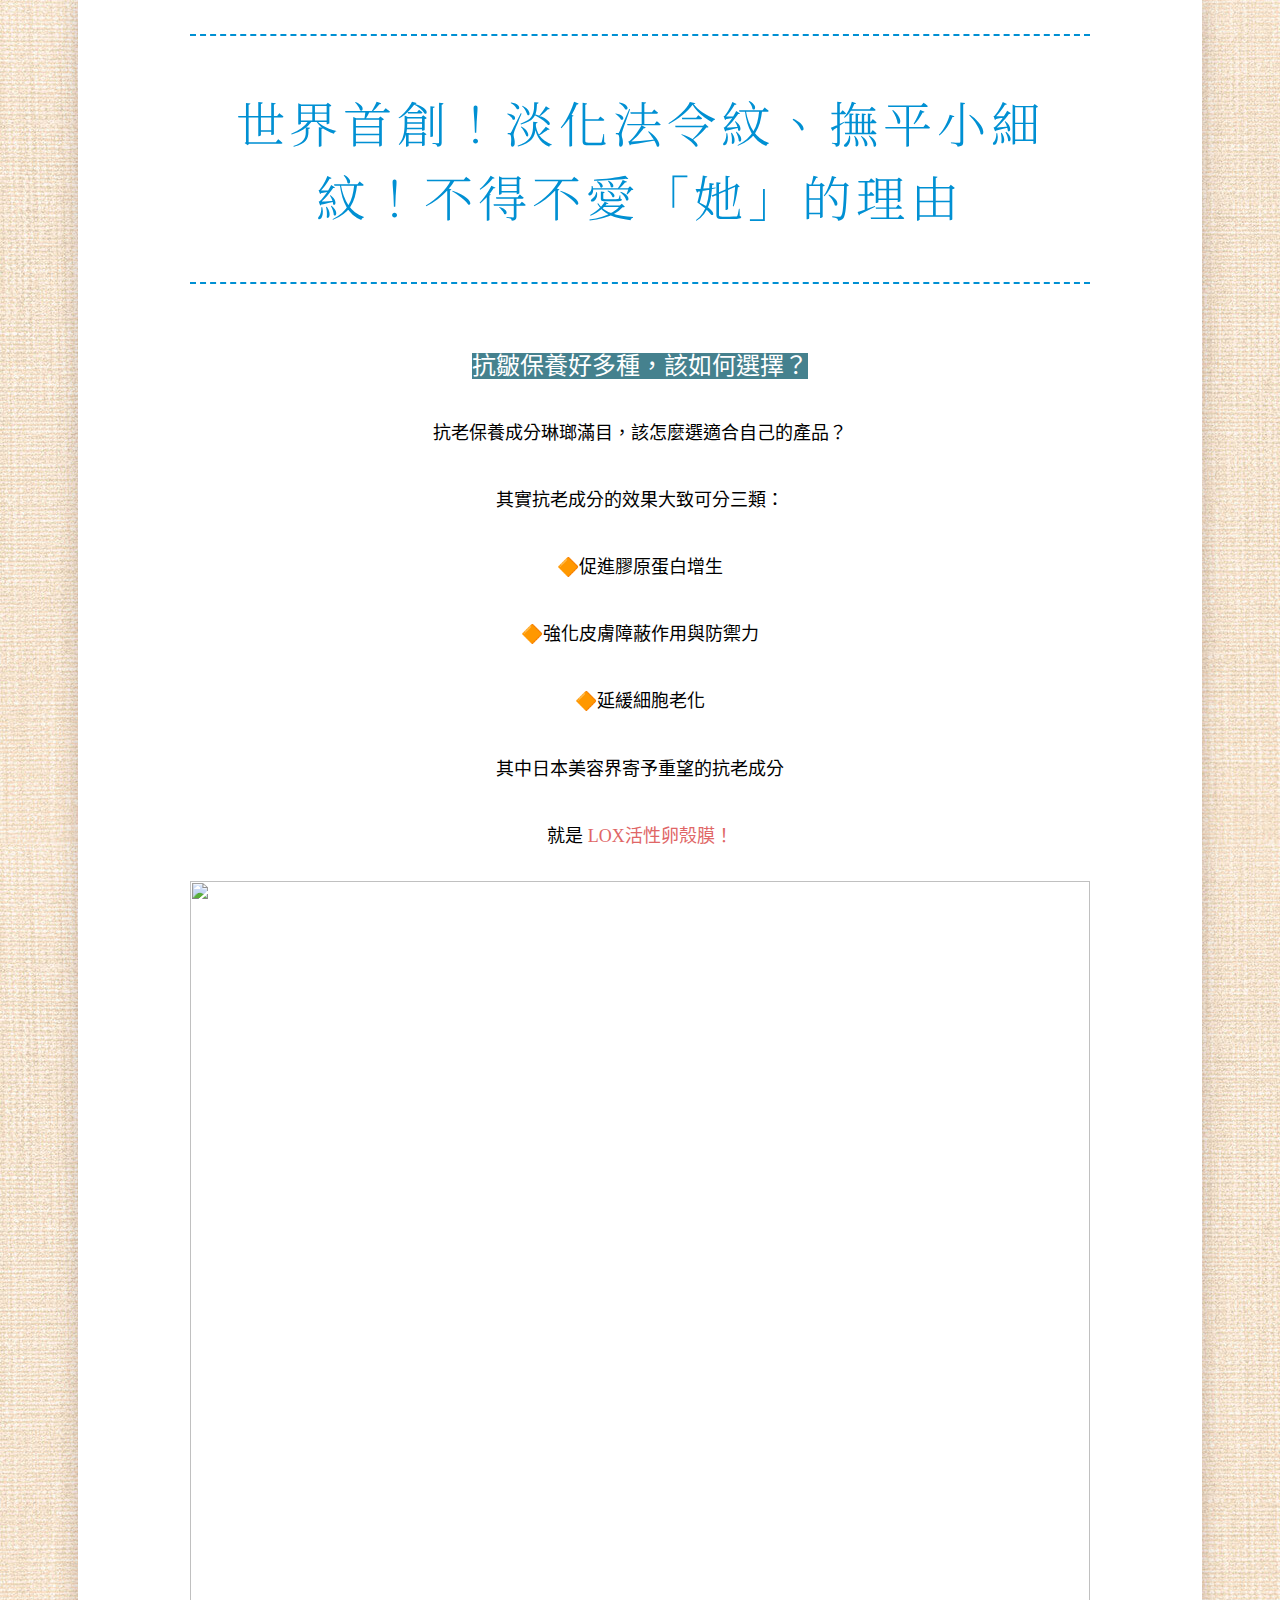
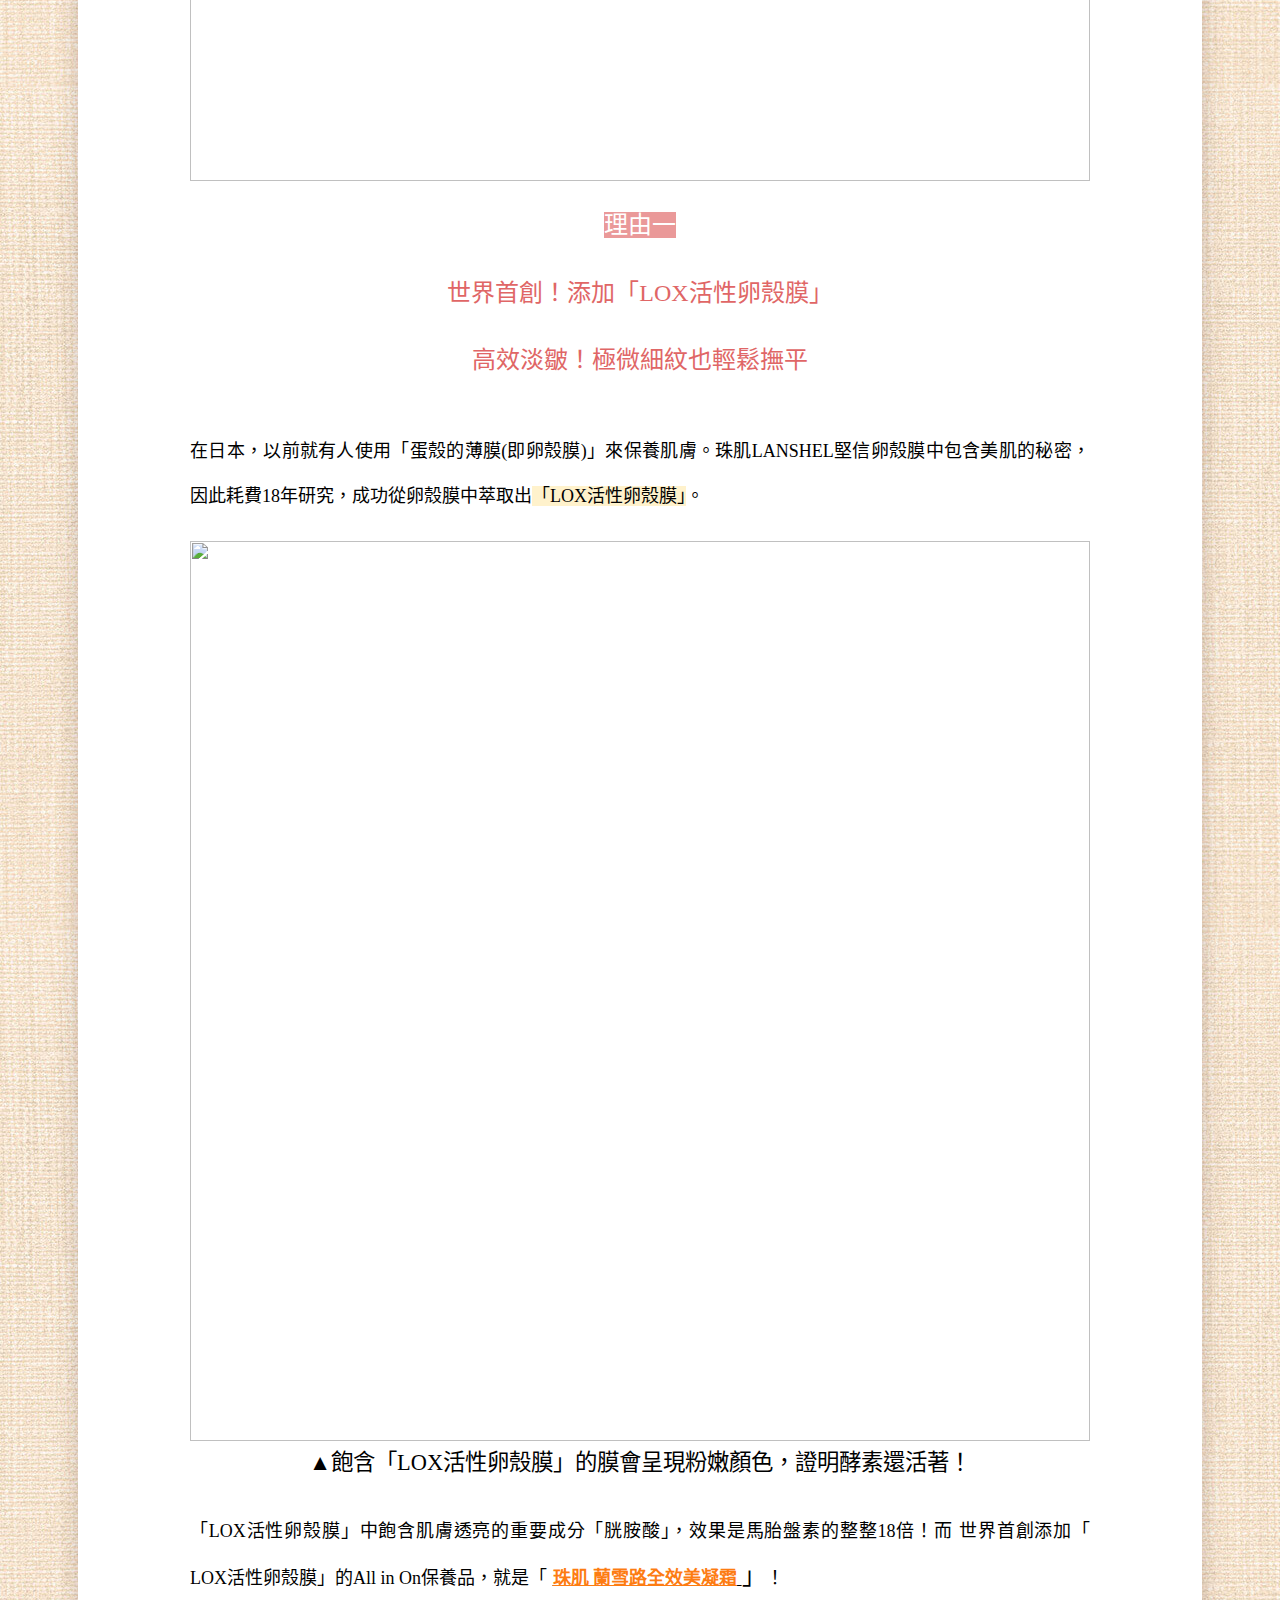
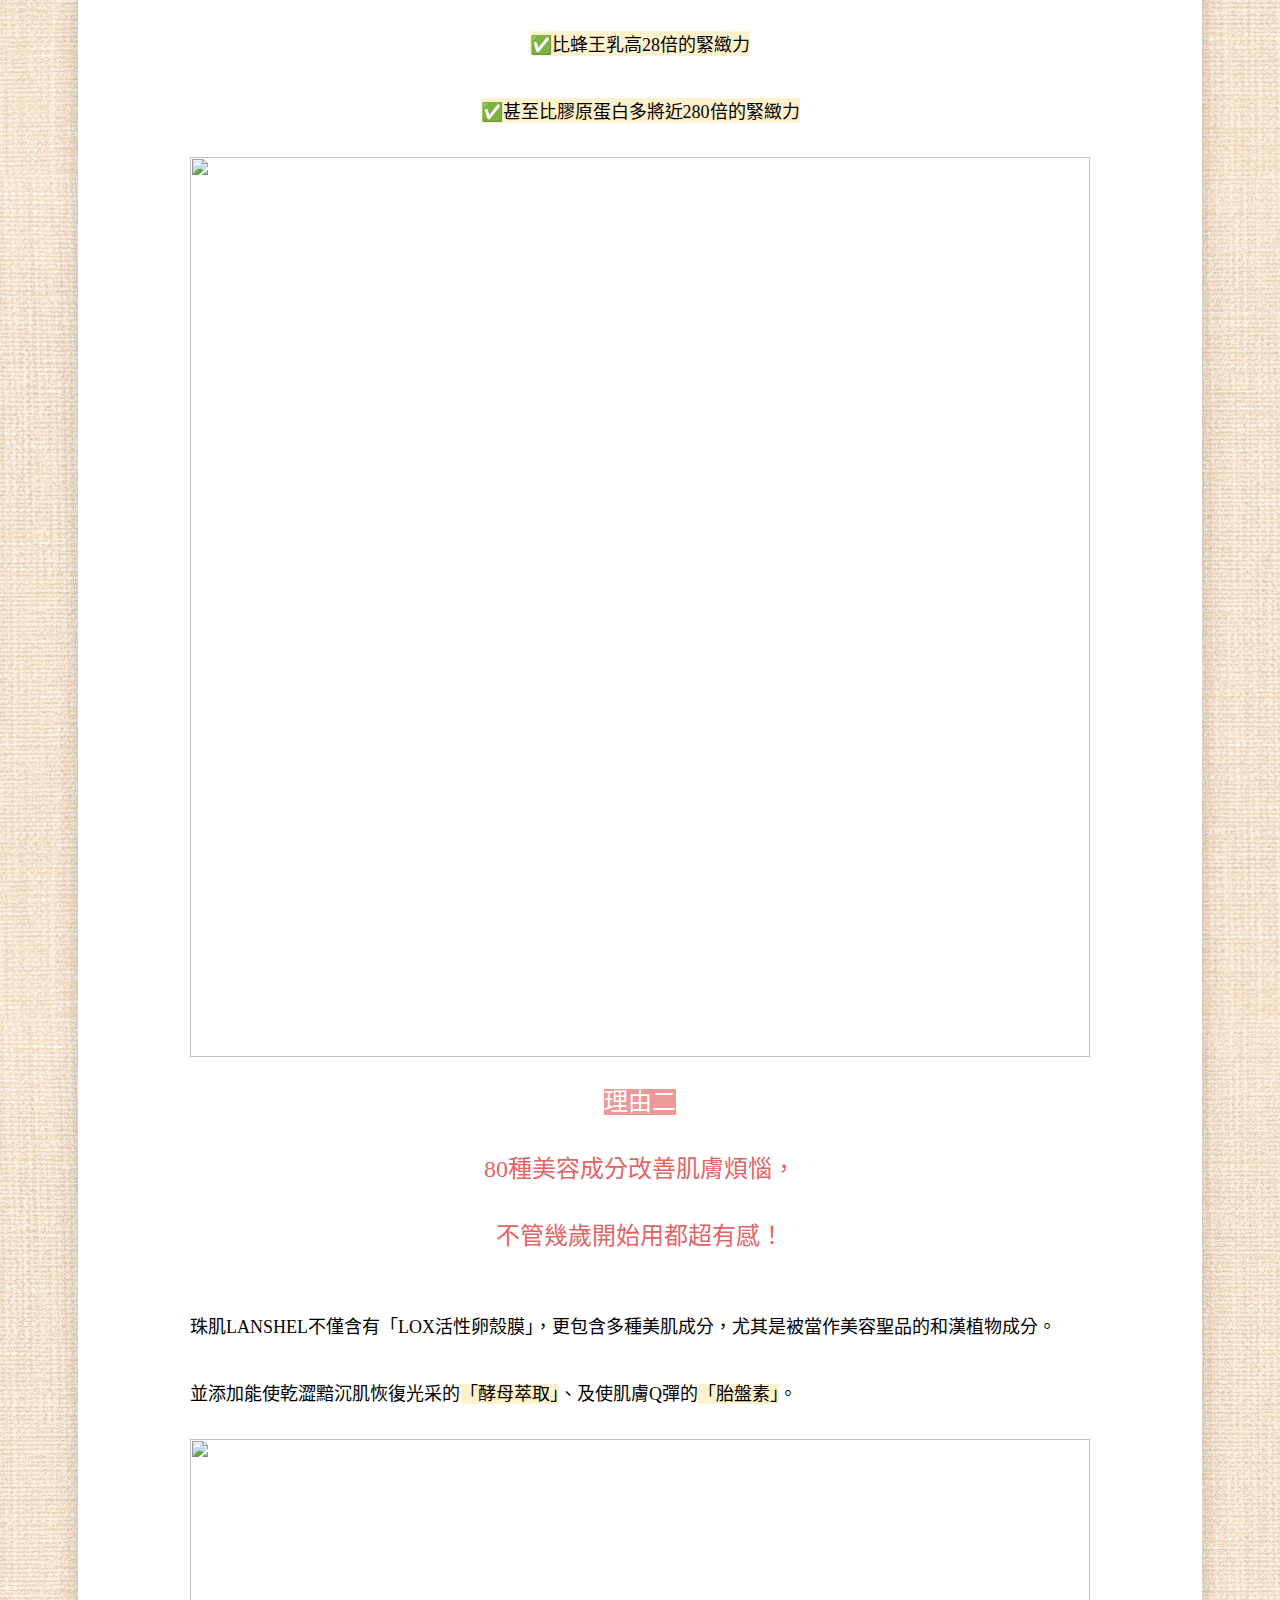
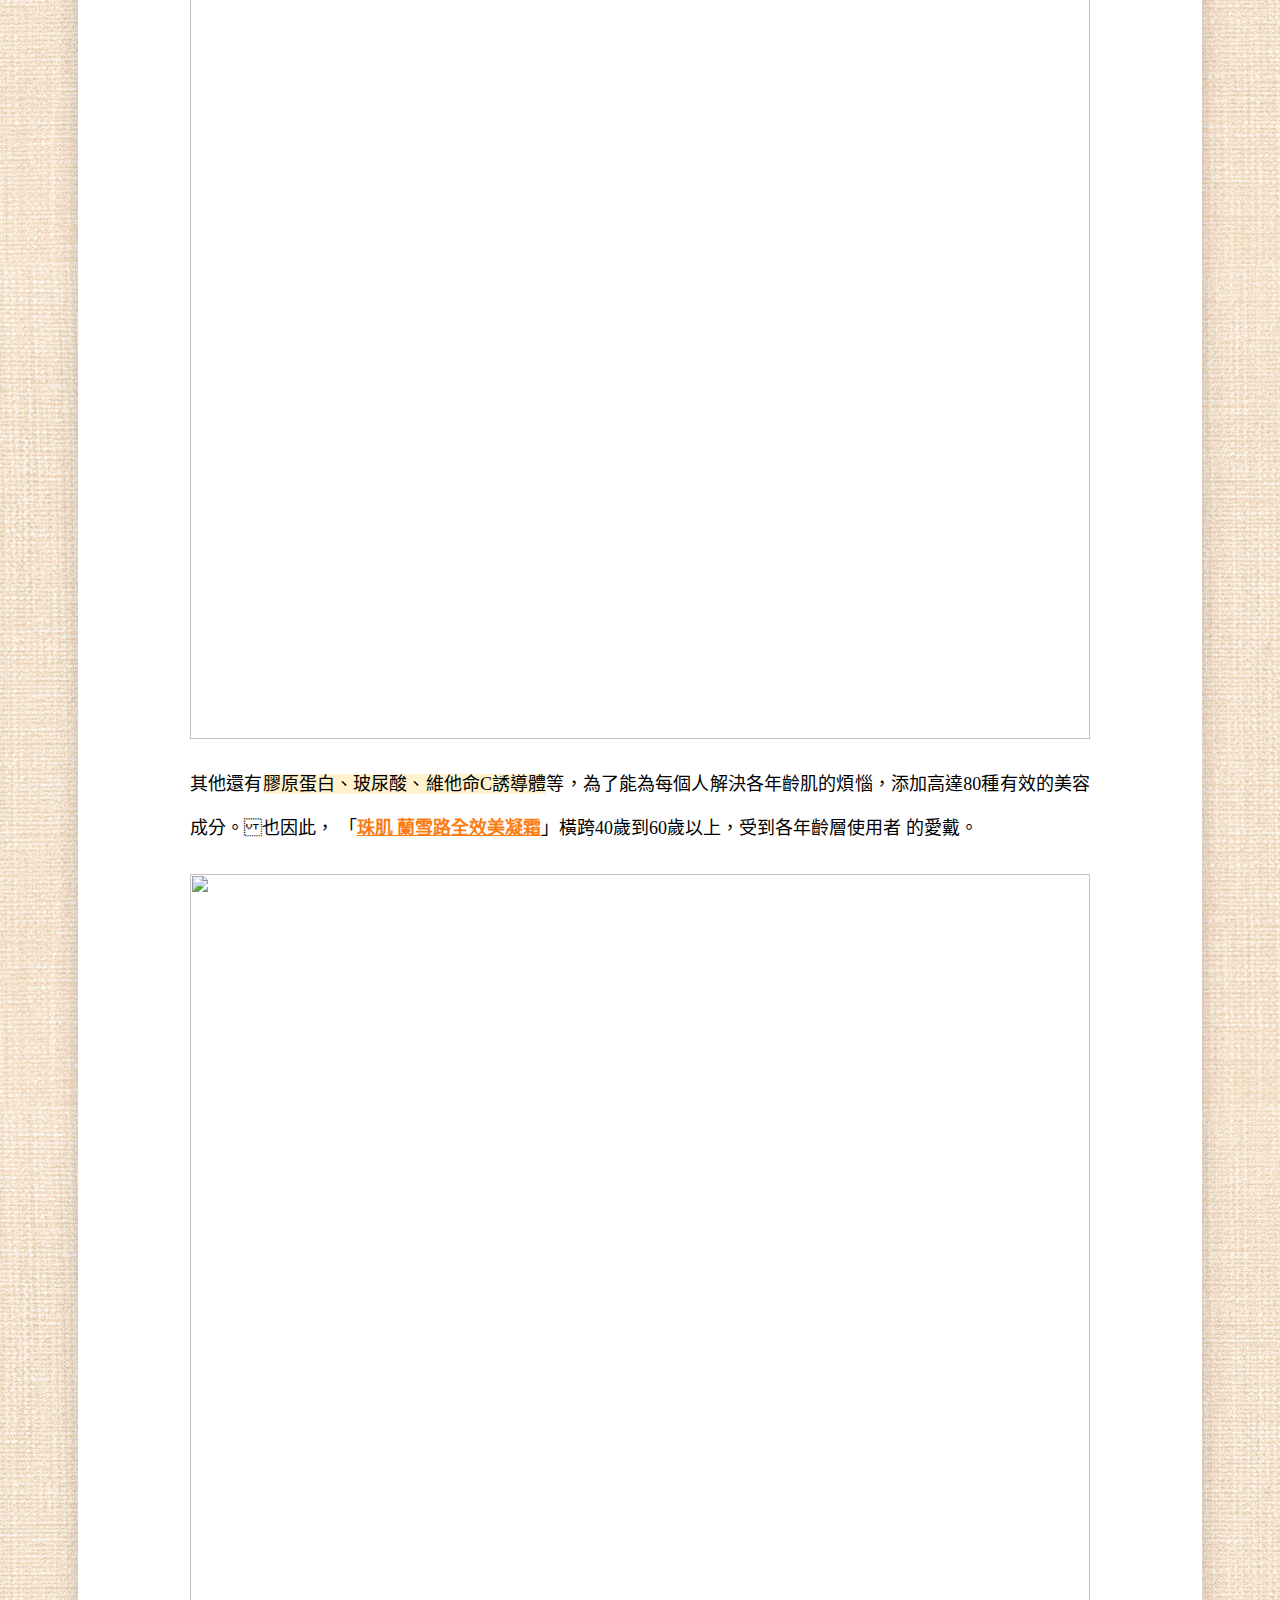
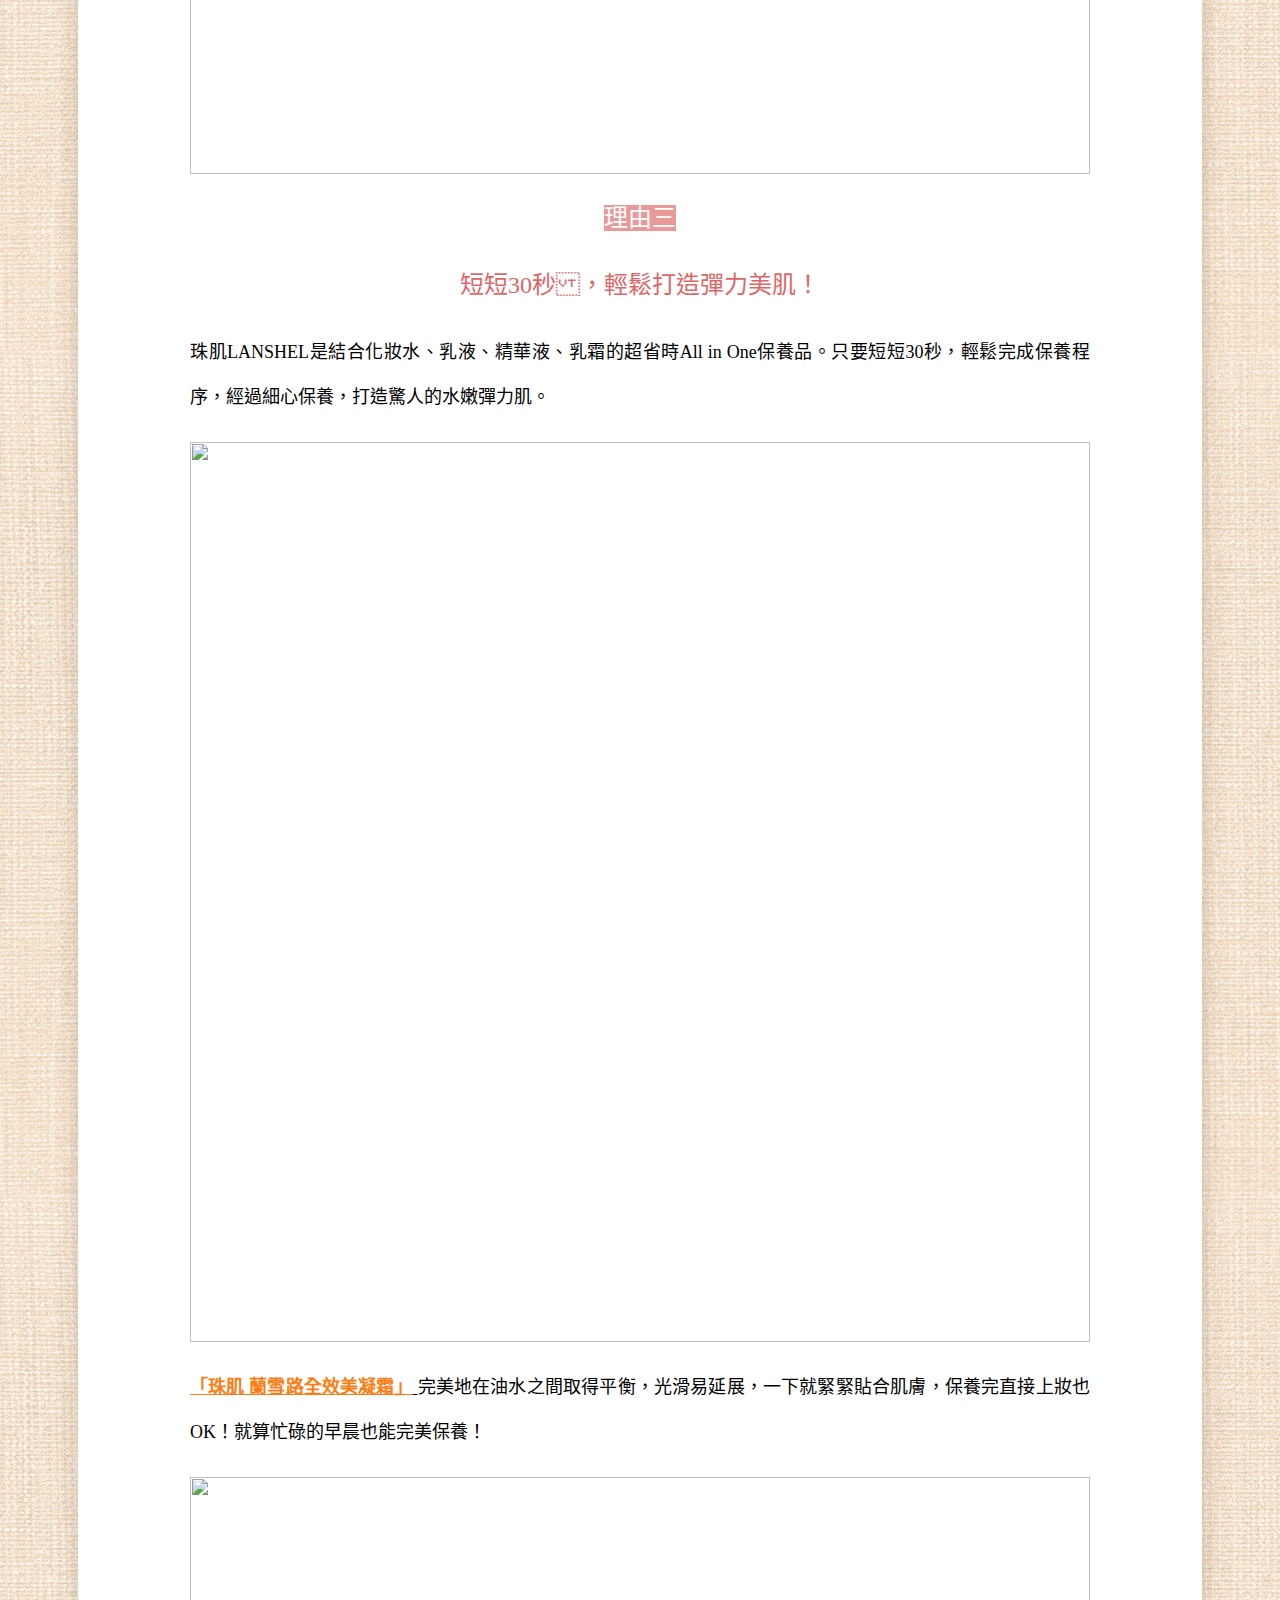
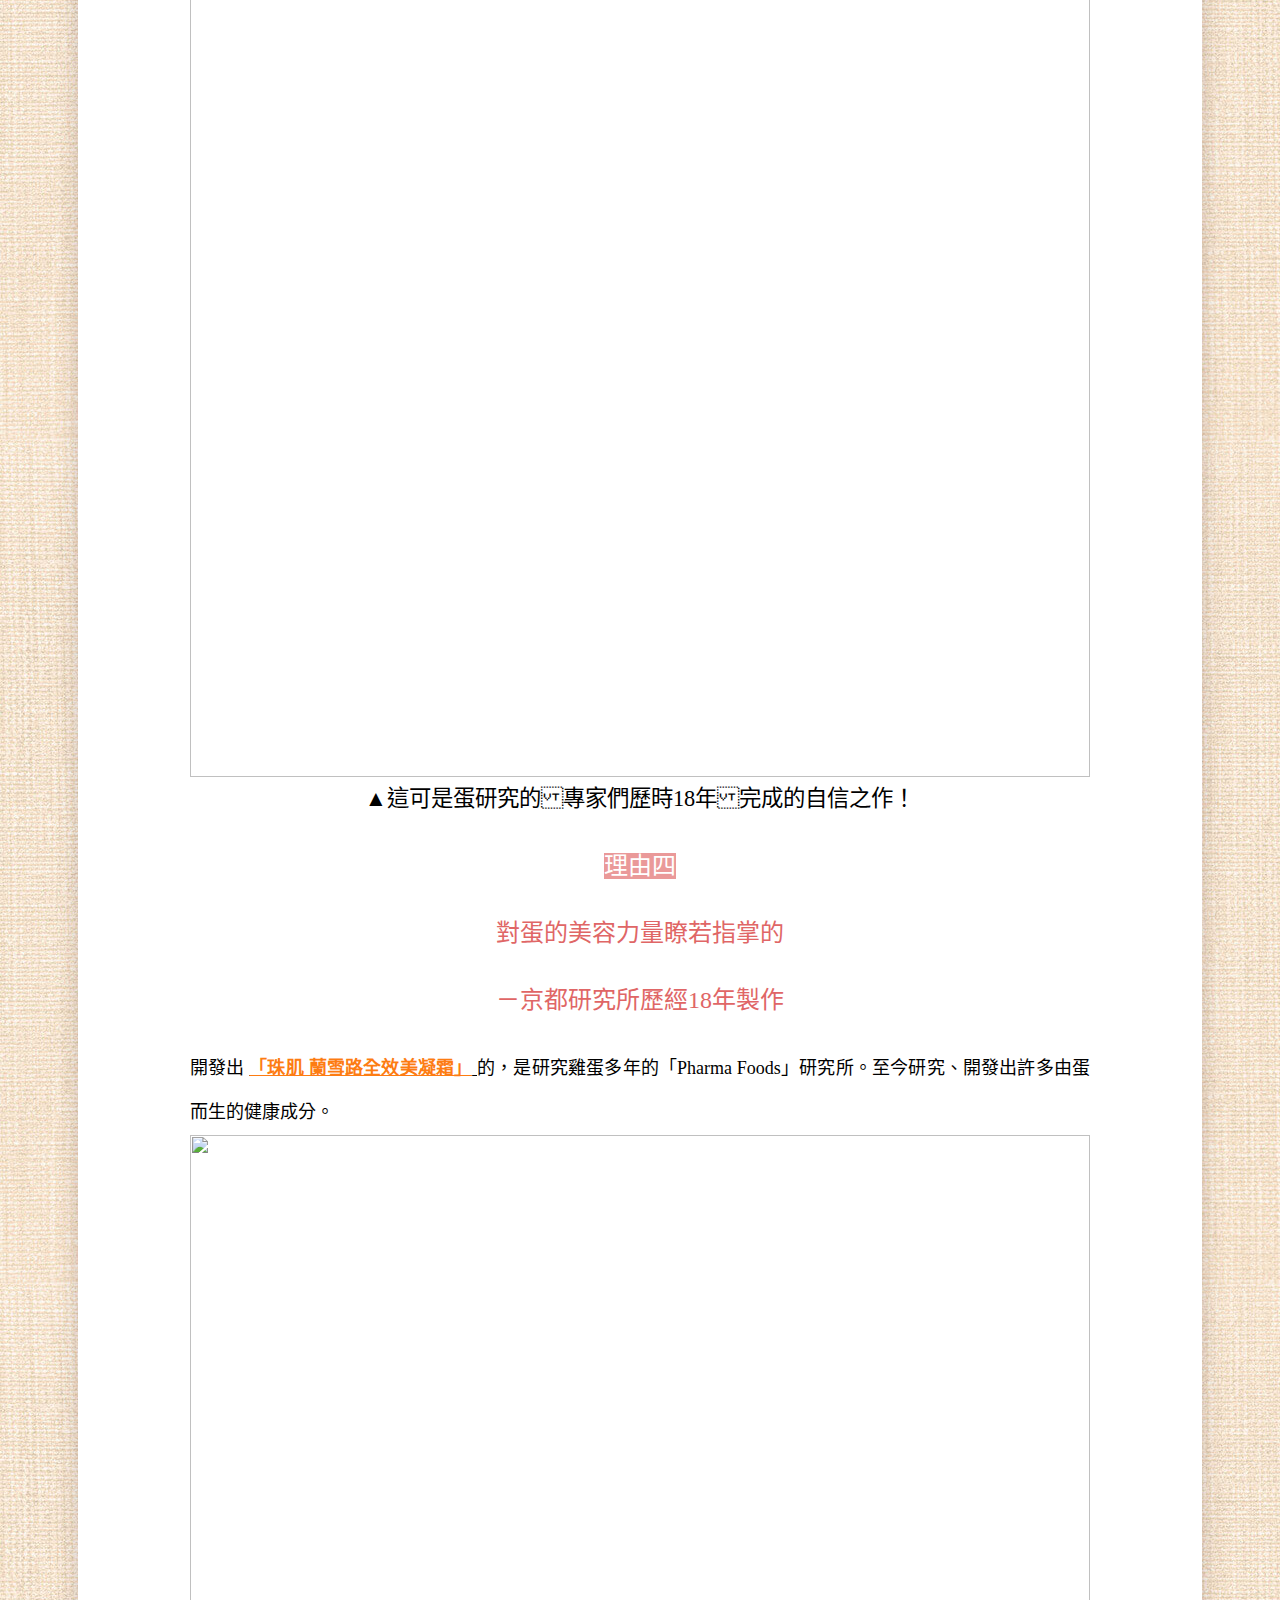
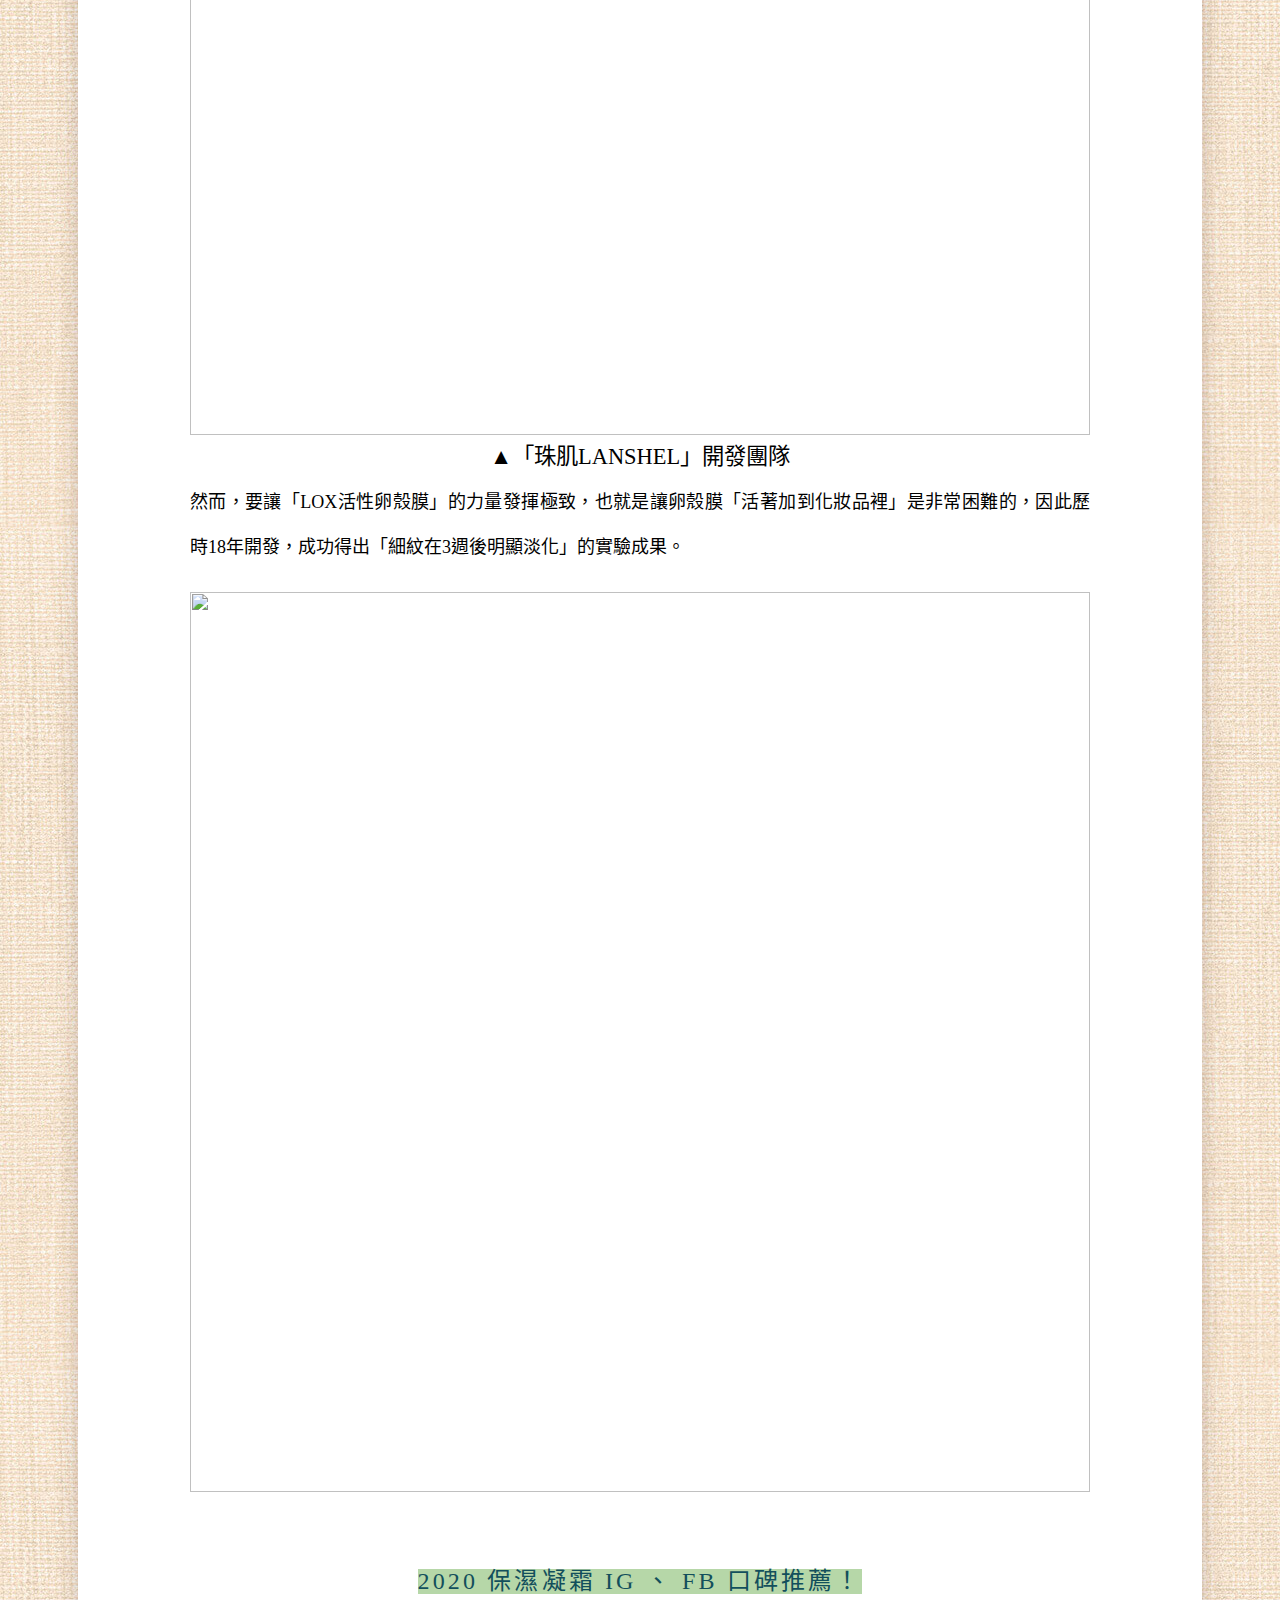
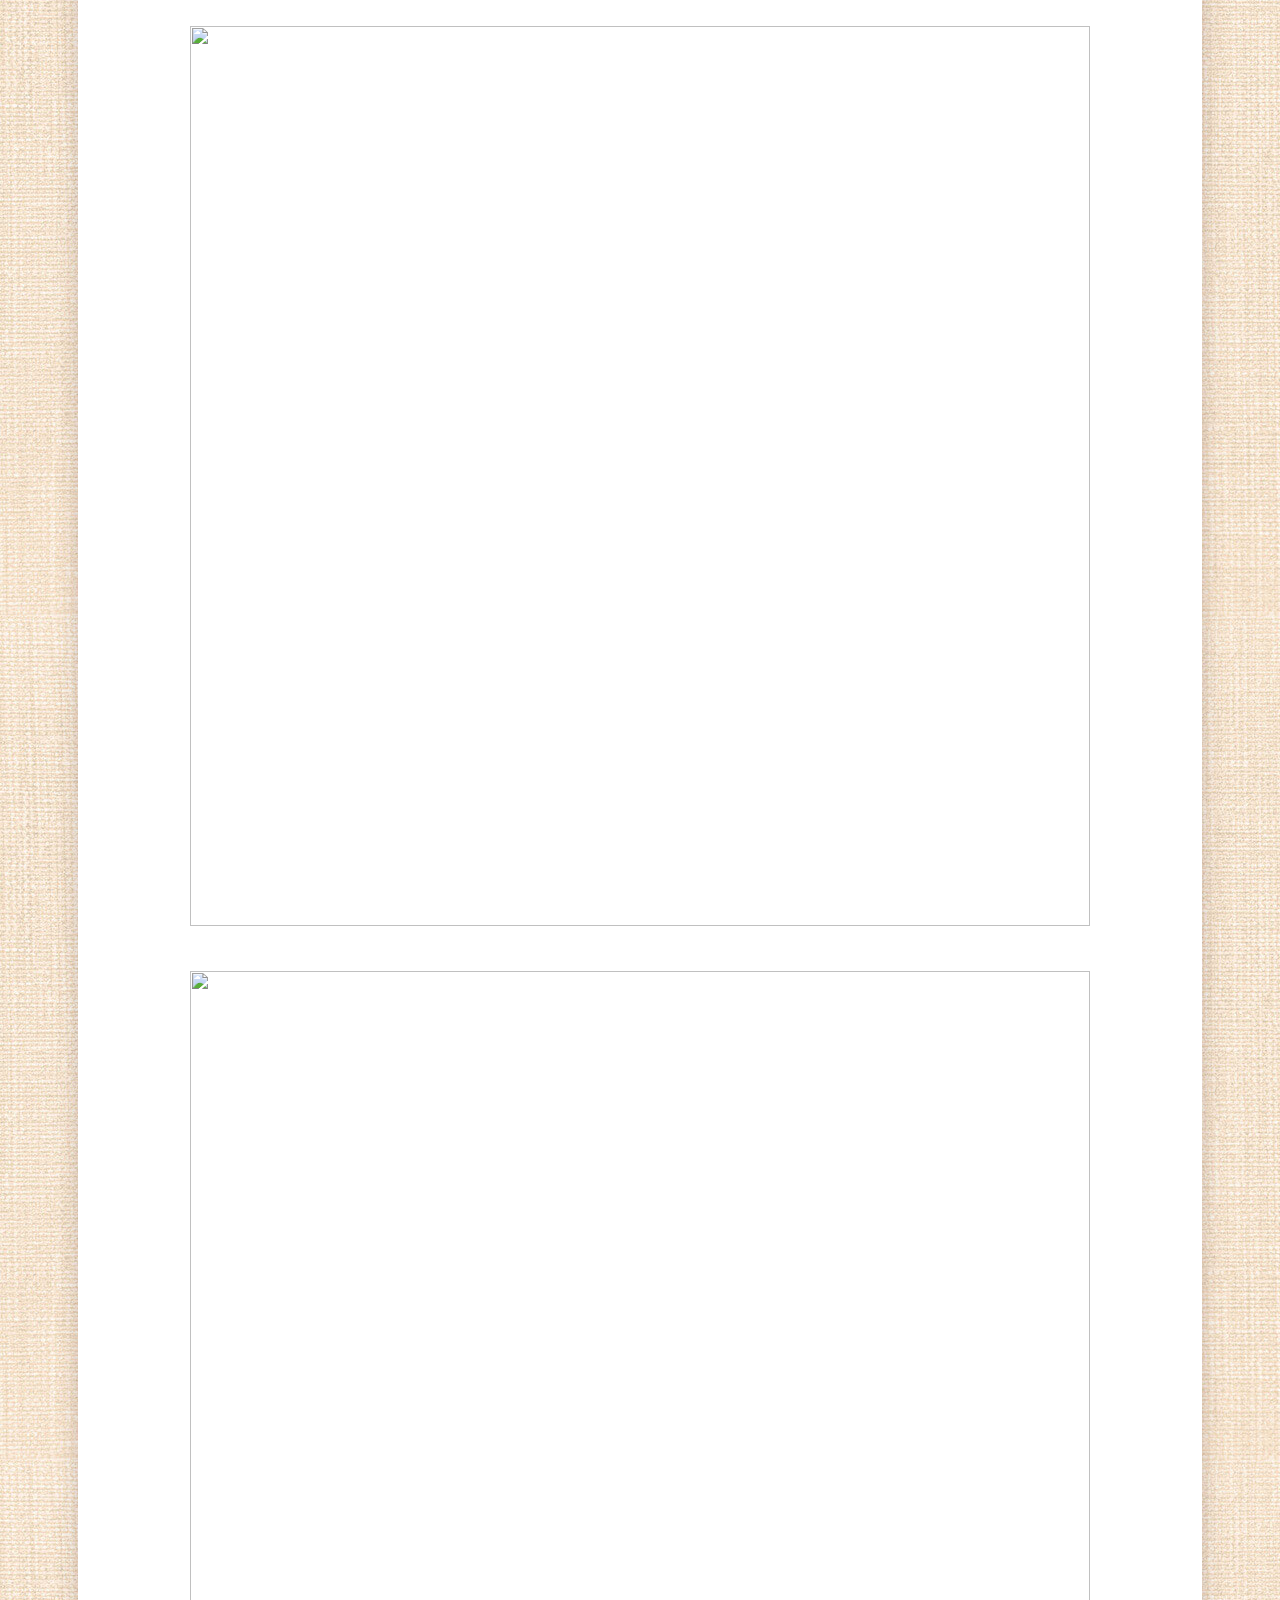
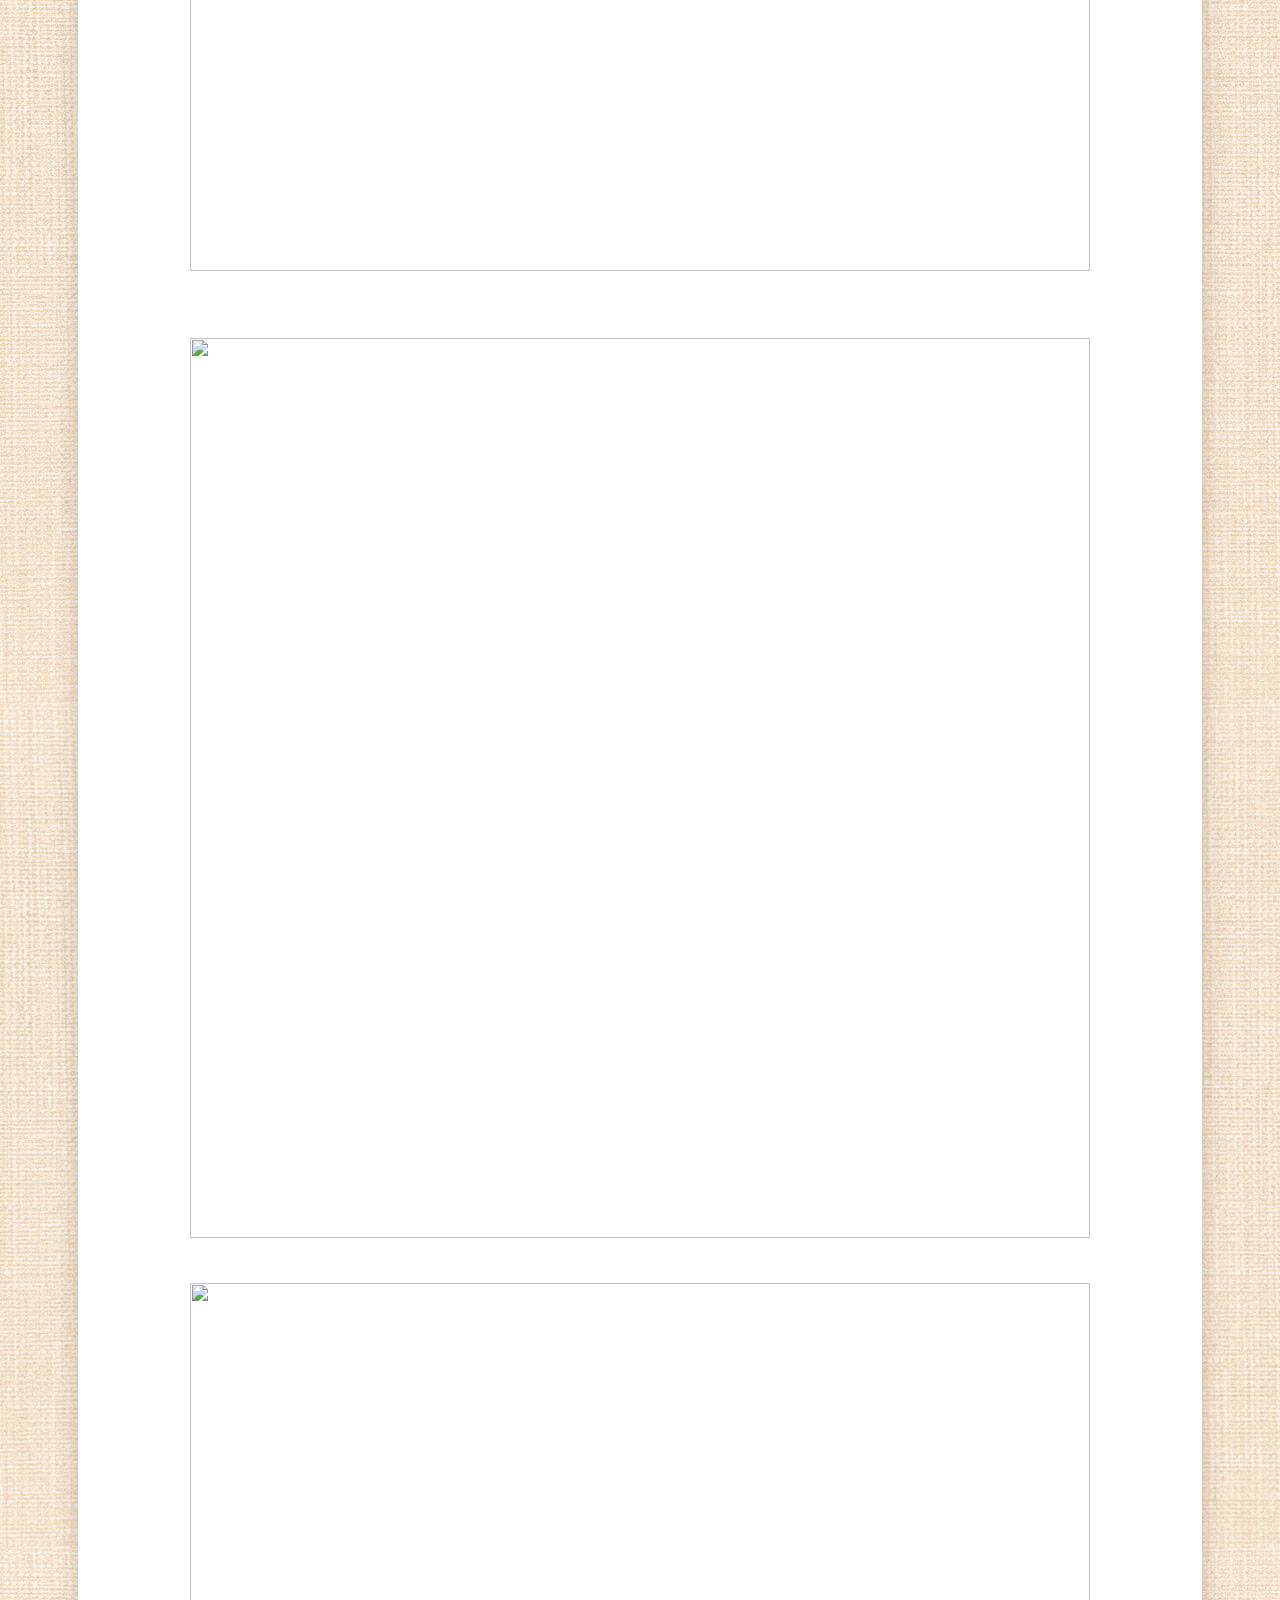
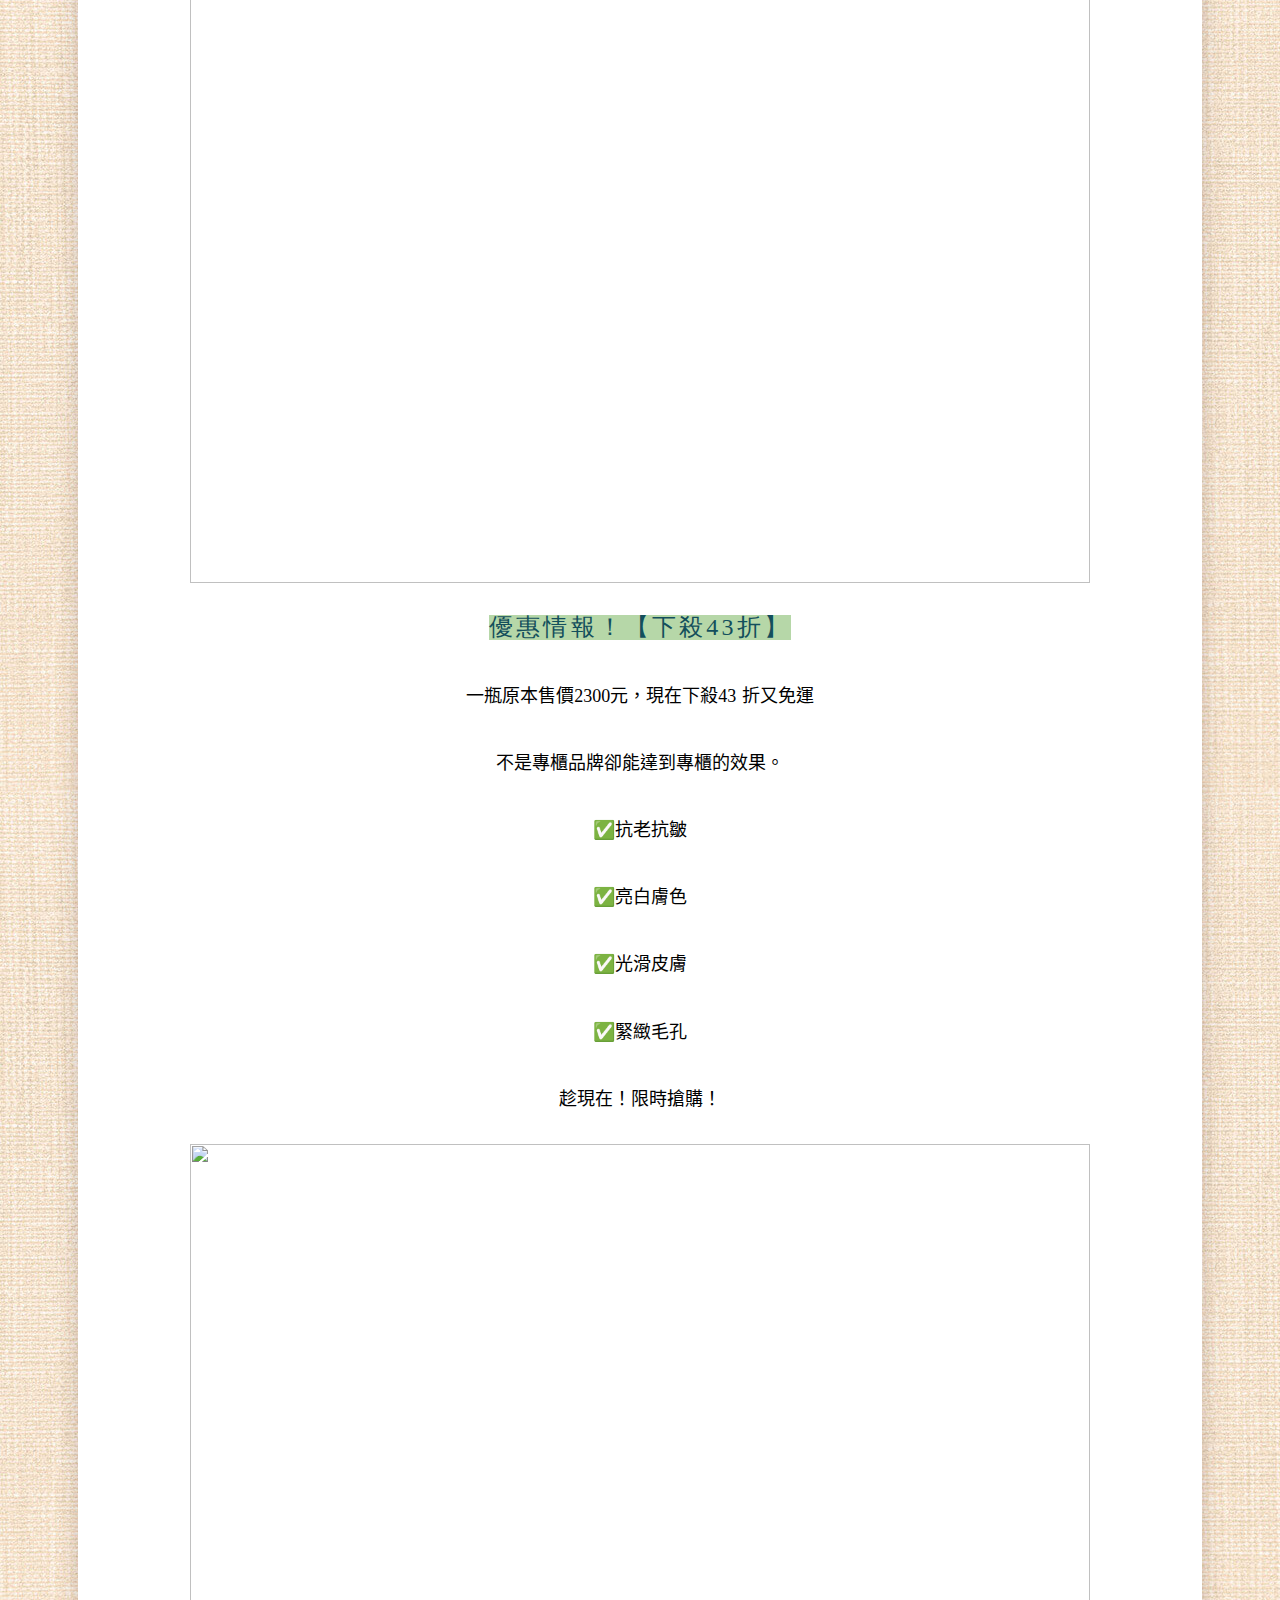
==== beautylab/index.html @ b2b49897 "add beautylab" ====
<html lang="zh-TW">
    <head>
        <meta charset="utf-8" />
        <title>抗老保養成分琳瑯滿目，該怎麼選適合自己的產品？</title>
        <meta name="viewport" content="width=device-width, user-scalable=no, initial-scale=1, maximum-scale=1" />
        <meta name="format-detection" content="telephone=no" />
        <meta name="description" content="世界首創！添加「LOX活性卵殼膜」， 高效淡皺，極微細紋也輕鬆撫平!" />
        <meta name="keyword" content="珠肌,蘭雪路全效美凝霜,抗皺,抗老,淡斑,保濕,緊緻,法令紋,LOX活性卵殼膜," />
        <link rel="stylesheet" href="assets/css/style.css" />
        <link href="https://fonts.googleapis.com/css2?family=Noto+Sans+TC:wght@300;400;500;700&amp;family=Noto+Serif+TC:wght@700&amp;display=swap" rel="stylesheet" />
    </head>
    <body>
        <div class="CP">
            <p id="title">世界首創！淡化法令紋、撫平小細紋！不得不愛「她」的理由</p>
            <a target="_blank" rel="nofollow" id="lnk_1" pastr="link1" href="https://www.brightage.tw/lp2011lotion/"> </a>

            <!--    <p id="date">2020. 11. 01　C編</p>-->
            <div id="content">
                <div class="part">
                    <div class="post-body entry-content" itemprop="description articleBody">
                        <div class="separator" style="clear: both; text-align: center;"><b style="background-color: #45818e; color: white; font-size: x-large;">抗皺保養好多種，該如何選擇？</b></div>

                        <p class="MsoNormal" style="text-align: center;"><span style="font-size: large;">抗老保養成分琳瑯滿目，</span><span style="font-size: large;">該怎麼選適合自己的產品？</span></p>

                        <p class="MsoNormal" style="text-align: center;">
                            <span style="font-size: large;"> 其實抗老成分的效果大致可分三類：<span lang="EN-US"> </span></span>
                        </p>
                        <p></p>

                        <p></p>

                        <p class="MsoNormal" style="text-align: center;">
                            <span style="font-size: large;"> <span lang="EN-US">🔶</span>促進膠原蛋白增生<span lang="EN-US"> </span></span>
                        </p>
                        <p></p>

                        <p></p>

                        <p class="MsoNormal" style="text-align: center;">
                            <span style="font-size: large;"> <span lang="EN-US">🔶</span>強化皮膚障蔽作用與防禦力<span lang="EN-US"> </span></span>
                        </p>
                        <p></p>

                        <p></p>

                        <p class="MsoNormal" style="text-align: center;">
                            <span style="font-size: large;"> <span lang="EN-US">🔶</span>延緩細胞老化<span lang="EN-US"> </span></span>
                        </p>
                        <p></p>

                        <p></p>

                        <p class="MsoNormal" style="text-align: center;">
                            <span style="font-size: large;"> 其中日本美容界寄予重望的抗老成分<span lang="EN-US"> </span></span>
                        </p>
                        <p></p>

                        <p></p>

                        <p class="MsoNormal" style="text-align: center;">
                            <span style="font-size: large;">
                                就是
                                <span style="color: #e06666;">
                                    <b><span lang="EN-US">LOX</span>活性卵殼膜！</b>
                                </span>
                                <span lang="EN-US"> </span>
                            </span>
                        </p>
                        <p></p>

                        <p></p>

                        <p class="MsoNormal"></p>

                        <div class="separator" style="clear: both; text-align: center;">
                            <a target="_blank" rel="nofollow" href="https://1.bp.blogspot.com/-oh8dvBjyAyE/YAbDdMshMSI/AAAAAAAAA1k/lTrGxfhtj2YPJRrWxR7wbnkyRL84rh8zACNcBGAsYHQ/s1200/LOX.jpg" >
                                <img
                                    border="0"
                                    data-original-height="628"
                                    data-original-width="1200"
                                    height="335"
                                    src="https://1.bp.blogspot.com/-oh8dvBjyAyE/YAbDdMshMSI/AAAAAAAAA1k/lTrGxfhtj2YPJRrWxR7wbnkyRL84rh8zACNcBGAsYHQ/w640-h335/LOX.jpg"
                                    width="640"
                                />
                            </a>
                        </div>

                        <div style="border-bottom: solid windowtext 1.5pt; border: none; padding: 0cm 0cm 1pt;">
                            <p class="MsoNormal" style="border: none; mso-border-bottom-alt: solid windowtext 1.5pt; mso-padding-alt: 0cm 0cm 1pt 0cm; padding: 0cm; text-align: center;">
                                <span style="color: white; font-size: x-large;"><b style="background-color: #ea9999;">理由一</b></span>
                            </p>
                            <p class="MsoNormal" style="border: none; mso-border-bottom-alt: solid windowtext 1.5pt; mso-padding-alt: 0cm 0cm 1pt 0cm; padding: 0cm; text-align: center;">
                                <span style="color: #e06666; font-size: x-large;"><b>世界首創！添加「LOX活性卵殼膜」</b></span>
                            </p>
                            <p class="MsoNormal" style="border: none; mso-border-bottom-alt: solid windowtext 1.5pt; mso-padding-alt: 0cm 0cm 1pt 0cm; padding: 0cm; text-align: center;">
                                <span style="color: #e06666; font-size: x-large;"><b> 高效淡皺！極微細紋也輕鬆撫平</b></span>
                            </p>
                        </div>

                        <p class="MsoNormal">
                            <span style="font-size: large;">
                                在日本，以前就有人使用「蛋殼的薄膜(即卵殼膜)」來保養肌膚。珠肌LANSHEL堅信卵殼膜中包含美肌的秘密，因此耗費18年研究，成功從卵殼膜中萃取出<span style="background-color: #fff2cc;">「LOX活性卵殼膜」</span>。
                            </span>
                        </p>

                        <p class="MsoNormal"></p>
                        <div class="separator" style="clear: both; text-align: center;">
                            <a
                                href="https://1.bp.blogspot.com/-nYnAkZpRIz0/YAbDYtXM_yI/AAAAAAAAA1g/PbZdQdteoMAawT3tjOcBDShT-f7PhbB3gCNcBGAsYHQ/s1200/%25E5%258D%25B5%25E6%25AE%25BC%25E8%2586%259C.jpg"

                            >
                                <img
                                    border="0"
                                    data-original-height="628"
                                    data-original-width="1200"
                                    height="334"
                                    src="https://1.bp.blogspot.com/-nYnAkZpRIz0/YAbDYtXM_yI/AAAAAAAAA1g/PbZdQdteoMAawT3tjOcBDShT-f7PhbB3gCNcBGAsYHQ/w640-h334/%25E5%258D%25B5%25E6%25AE%25BC%25E8%2586%259C.jpg"
                                    width="640"
                                />
                            </a>
                        </div>
                        <div class="separator" style="clear: both; text-align: center;">▲飽含「LOX活性卵殼膜」的膜會呈現粉嫩顏色，證明酵素還活著！</div>
                        <p></p>

                        <div class="separator" style="clear: both; text-align: center;"></div>
                        <p class="MsoNormal">
                            <span style="font-size: large;">「LOX活性卵殼膜」中飽含肌膚透亮的重要成分「胱胺酸」，效果是馬胎盤素的整整18倍！而</span>
                            <span style="font-size: large;">世界首創添加「 LOX活性卵殼膜」的All in On保養品，就是</span><span style="font-size: large;">「</span>
                            <u style="font-size: large;">
                                <b><a target="_blank" rel="nofollow" href="https://liff.line.me/1370466387-VxxzrzRW#/reward/campaign/42819?.ref=1st_list">珠肌 蘭雪路全效美凝霜</a></b>
                            </u>
                            <span style="font-size: x-large;">」</span><span style="font-size: large;">！</span>
                        </p>

                        <p class="MsoNormal" style="text-align: center;">
                            <span style="background-color: #fff2cc;">
                                <span style="font-size: large;"><span lang="EN-US">✅</span></span><span style="font-size: large;">比蜂王乳高28倍的緊緻力</span>
                            </span>
                        </p>

                        <p class="MsoNormal" style="text-align: center;">
                            <span style="background-color: #fff2cc;">
                                <span style="font-size: large;"><span lang="EN-US">✅</span></span><span style="font-size: large;">甚至比膠原蛋白多將近280倍的緊緻力</span>
                            </span>
                        </p>

                        <p class="MsoNormal"></p>
                        <div class="separator" style="clear: both; text-align: center;">
                            <a target="_blank" rel="nofollow" href="https://liff.line.me/1370466387-VxxzrzRW#/reward/campaign/42819?.ref=1st_list" >
                                <img
                                    border="0"
                                    data-original-height="1080"
                                    data-original-width="1080"
                                    height="640"
                                    src="https://1.bp.blogspot.com/-Wr2XVlnzJ4g/X_0OdSrNhVI/AAAAAAAAAyg/fPSuY9Oklnc0nEIXJvxuiy06XT8tLd5DQCNcBGAsYHQ/w640-h640/gif1.gif"
                                    width="640"
                                />
                            </a>
                        </div>

                        <div style="border-bottom: solid windowtext 1.5pt; border: none; padding: 0cm 0cm 1pt;">
                            <p class="MsoNormal" style="border: none; mso-border-bottom-alt: solid windowtext 1.5pt; mso-padding-alt: 0cm 0cm 1pt 0cm; padding: 0cm; text-align: center;">
                                <span style="font-size: x-large;"><b style="background-color: #ea9999; color: white;">理由二</b></span>
                            </p>
                            <p class="MsoNormal" style="border: none; mso-border-bottom-alt: solid windowtext 1.5pt; mso-padding-alt: 0cm 0cm 1pt 0cm; padding: 0cm; text-align: center;">
                                <span style="color: #e06666; font-size: x-large;"><b>80種美容成分改善肌膚煩惱，</b></span>
                            </p>
                            <p class="MsoNormal" style="border: none; mso-border-bottom-alt: solid windowtext 1.5pt; mso-padding-alt: 0cm 0cm 1pt 0cm; padding: 0cm; text-align: center;">
                                <span style="color: #e06666; font-size: x-large;"><b> 不管幾歲開始用都超有感！</b></span>
                            </p>
                        </div>

                        <p class="MsoNormal"><span style="font-size: large;">珠肌LANSHEL不僅含有「LOX活性卵殼膜」，更包含多種美肌成分，尤其是被當作美容聖品的和漢植物成分。</span></p>

                        <p class="MsoNormal">
                            <span style="font-size: large;">
                                並添加能使乾澀黯沉肌恢復光采的<span style="background-color: #fff2cc;"><b>「酵母萃取」</b></span>、及使肌膚Q彈的<span style="background-color: #fff2cc;"><b>「胎盤素」</b></span>。
                            </span>
                        </p>

                        <div class="separator" style="clear: both; text-align: center;">
                            <a
                                target="_blank"
                                rel="nofollow"
                                href="https://1.bp.blogspot.com/-uN5oSa--4l4/YAa2ADCQQxI/AAAAAAAAA08/fwDnIpLJJpUAHlC0ZiWFYa5FjFY19Cu8QCNcBGAsYHQ/s1280/%25E6%2588%2590%25E5%2588%2586.png"

                            >
                                <img
                                    border="0"
                                    data-original-height="820"
                                    data-original-width="1280"
                                    height="410"
                                    src="https://1.bp.blogspot.com/-uN5oSa--4l4/YAa2ADCQQxI/AAAAAAAAA08/fwDnIpLJJpUAHlC0ZiWFYa5FjFY19Cu8QCNcBGAsYHQ/w640-h410/%25E6%2588%2590%25E5%2588%2586.png"
                                    width="640"
                                />
                            </a>
                        </div>

                        <p class="MsoNormal">
                            <span style="font-size: large;">
                                其他還有<span style="background-color: #fff2cc;"><b>膠原蛋白、玻尿酸、維他命C誘導體</b></span>等，為了能為每個人解決各年齡肌的煩惱，添加高達80種有效的美容成分。也因此，
                                <b>「<a target="_blank" rel="nofollow" href="https://liff.line.me/1370466387-VxxzrzRW#/reward/campaign/42819?.ref=1st_list">珠肌 蘭雪路全效美凝霜</a>」</b>橫跨40歲到60歲以上，受到各年齡層使用者
                            </span>
                            <span style="font-size: large;">的</span><span style="font-size: large;">愛戴。</span>
                        </p>

                        <div class="separator" style="clear: both; text-align: center;">
                            <a target="_blank" rel="nofollow" href="https://liff.line.me/1370466387-VxxzrzRW#/reward/campaign/42819?.ref=1st_list" >
                                <img
                                    border="0"
                                    data-original-height="200"
                                    data-original-width="800"
                                    height="100"
                                    src="https://1.bp.blogspot.com/-LaeURWo6oOU/YAV8cI8sXZI/AAAAAAAAA0M/eVtIZtKOzJIOi6jC_3sm63Aa66xwbdxWwCNcBGAsYHQ/w400-h100/btn.gif"
                                    width="400"
                                />
                            </a>
                        </div>
                        <p class="MsoNormal"></p>

                        <p class="MsoNormal" style="text-align: center;">
                            <span style="font-size: x-large;"><b style="background-color: #ea9999; color: white;">理由三</b></span>
                        </p>
                        <p class="MsoNormal" style="text-align: center;">
                            <span style="color: #e06666; font-size: x-large;"><b>短短30秒，輕鬆打造彈力美肌！</b></span>
                        </p>

                        <p class="MsoNormal"><span style="font-size: x-large;"></span></p>
                        <p class="MsoNormal">
                            <span style="font-size: large;">珠肌LANSHEL是結合化妝水、乳液、精華液、乳霜的超省時All in One保養品。只要短短30秒，輕鬆完成保養程序，經過細心保養，打造驚人的水嫩彈力肌。</span>
                        </p>

                        <div class="separator" style="clear: both; text-align: center;">
                            <a target="_blank" rel="nofollow" href="https://liff.line.me/1370466387-VxxzrzRW#/reward/campaign/42819?.ref=1st_list" >
                                <img
                                    border="0"
                                    data-original-height="492"
                                    data-original-width="893"
                                    height="352"
                                    src="https://1.bp.blogspot.com/-mRNTWTNc6QA/YAV9JpMb9-I/AAAAAAAAA0U/3Hpb_h8l7mcDsHyAHhSKsENMHQcCadhjQCNcBGAsYHQ/w640-h352/%25E4%25BF%259D%25E6%25BF%2595.JPG"
                                    width="640"
                                />
                            </a>
                        </div>

                        <p class="MsoNormal">
                            <span style="font-size: large;">
                                <u>
                                    <b><a target="_blank" rel="nofollow" href="https://liff.line.me/1370466387-VxxzrzRW#/reward/campaign/42819?.ref=1st_list">「珠肌 蘭雪路全效美凝霜」</a></b>
                                </u>
                                完美地在油水之間取得平衡，光滑易延展，一下就緊緊貼合肌膚，保養完直接上妝也OK！就算忙碌的早晨也能完美保養！
                            </span>
                        </p>

                        <p class="MsoNormal"></p>
                        <div class="separator" style="clear: both; text-align: center;">
                            <a
                                target="_blank"
                                rel="nofollow"
                                href="https://1.bp.blogspot.com/-mxr6SXD39WM/YAbDHHajAaI/AAAAAAAAA1Q/0zIK8VTa_RYGomY4ACebWj2p7zvhAwj2wCNcBGAsYHQ/s1200/%25E8%25B3%25AA%25E5%259C%25B01.jpg"

                            >
                                <img
                                    border="0"
                                    data-original-height="628"
                                    data-original-width="1200"
                                    height="334"
                                    src="https://1.bp.blogspot.com/-mxr6SXD39WM/YAbDHHajAaI/AAAAAAAAA1Q/0zIK8VTa_RYGomY4ACebWj2p7zvhAwj2wCNcBGAsYHQ/w640-h334/%25E8%25B3%25AA%25E5%259C%25B01.jpg"
                                    width="640"
                                />
                            </a>
                        </div>
                        <div class="separator" style="clear: both; text-align: center;">▲這可是蛋研究的專家們歷時18年完成的自信之作！</div>
                        <p></p>
                        <p class="MsoNormal"></p>

                        <p></p>
                        <p class="MsoNormal" style="text-align: center;">
                            <span style="font-size: x-large;"><b style="background-color: #ea9999; color: white;">理由四</b></span>
                        </p>
                        <p class="MsoNormal" style="text-align: center;">
                            <span style="color: #e06666; font-size: x-large;"><b>對蛋的美容力量瞭若指掌的</b></span>
                        </p>
                        <p class="MsoNormal" style="text-align: center;">
                            <span style="color: #e06666; font-size: x-large;"><b>－京都研究所</b><b>歷經18年</b><b>製作</b></span>
                        </p>

                        <div>
                            <div>
                                <span style="font-size: large;">
                                    開發出
                                    <u>
                                        <b><a target="_blank" rel="nofollow" href="https://liff.line.me/1370466387-VxxzrzRW#/reward/campaign/42819?.ref=1st_list">「珠肌 蘭雪路全效美凝霜」</a></b>
                                    </u>
                                    的，是研究雞蛋多年的「Pharma Foods」研究所。至今研究、開發出許多由蛋而生的健康成分。
                                </span>
                            </div>
                        </div>

                        <div>
                            <div class="separator" style="clear: both; text-align: center;">
                                <a target="_blank" rel="nofollow" href="https://www.futurelabo.tw/GTLP05/?pastr=img7" id="lnk_8" >
                                    <img
                                        border="0"
                                        data-original-height="960"
                                        data-original-width="982"
                                        height="626"
                                        src="https://1.bp.blogspot.com/-Eunp98dK9WE/YAVxsge4U-I/AAAAAAAAAzU/anf8cYIhIy8k8Yg1f3Bc6WznMpCCNYrTACNcBGAsYHQ/w640-h626/%25E7%25A0%2594%25E7%25A9%25B61.JPG"
                                        width="640"
                                    />
                                </a>
                            </div>
                        </div>
                        <div class="separator" style="clear: both; text-align: center;">
                            <div class="separator" style="clear: both;">▲「珠肌LANSHEL」開發團隊</div>
                        </div>
                        <div>
                            <span style="font-size: large;">
                                <div>然而，要讓「LOX活性卵殼膜」的力量發揮極致，也就是讓卵殼膜「活著加到化妝品裡」是非常困難的，因此歷時18年開發，成功得出「細紋在3週後明顯淡化」的實驗成果。</div>
                            </span>
                        </div>
                        <div>
                            <p class="MsoNormal">
                                <span lang="EN-US"><span style="font-size: large;"></span></span>
                            </p>
                            <div class="separator" style="clear: both; text-align: center;">
                                <span style="font-size: large;"></span>
                                <a target="_blank" rel="nofollow" href="https://liff.line.me/1370466387-VxxzrzRW#/reward/campaign/42819?.ref=1st_list" >
                                    <img
                                        border="0"
                                        data-original-height="200"
                                        data-original-width="800"
                                        height="100"
                                        src="https://1.bp.blogspot.com/-LaeURWo6oOU/YAV8cI8sXZI/AAAAAAAAA0M/eVtIZtKOzJIOi6jC_3sm63Aa66xwbdxWwCNcBGAsYHQ/w400-h100/btn.gif"
                                        width="400"
                                    />
                                </a>
                            </div>
                            <span style="font-size: large;"><br /></span>
                            <p></p>

                            <p class="MsoNormal" style="text-align: center;">
                                <span style="background-color: #b6d7a8; color: #134f5c;">
                                    <b style="font-size: x-large;">
                                        <span
                                            lang="EN-US"
                                            style="
                                                background-attachment: initial;
                                                background-clip: initial;
                                                background-image: initial;
                                                background-origin: initial;
                                                background-position: initial;
                                                background-repeat: initial;
                                                background-size: initial;
                                                letter-spacing: 2.35pt;
                                            "
                                        >
                                            2020
                                        </span>
                                    </b>
                                    <b style="font-size: x-large;">
                                        <span
                                            style="
                                                background-attachment: initial;
                                                background-clip: initial;
                                                background-image: initial;
                                                background-origin: initial;
                                                background-position: initial;
                                                background-repeat: initial;
                                                background-size: initial;
                                                letter-spacing: 2.35pt;
                                            "
                                        >
                                            保濕凝霜
                                        </span>
                                    </b>
                                    <b style="font-size: x-large;">
                                        <span
                                            lang="EN-US"
                                            style="
                                                background-attachment: initial;
                                                background-clip: initial;
                                                background-image: initial;
                                                background-origin: initial;
                                                background-position: initial;
                                                background-repeat: initial;
                                                background-size: initial;
                                                letter-spacing: 2.35pt;
                                            "
                                        >
                                            IG
                                        </span>
                                    </b>
                                    <b style="font-size: x-large;">
                                        <span
                                            style="
                                                background-attachment: initial;
                                                background-clip: initial;
                                                background-image: initial;
                                                background-origin: initial;
                                                background-position: initial;
                                                background-repeat: initial;
                                                background-size: initial;
                                                letter-spacing: 2.35pt;
                                            "
                                        >
                                            、
                                        </span>
                                    </b>
                                    <b style="font-size: x-large;">
                                        <span
                                            lang="EN-US"
                                            style="
                                                background-attachment: initial;
                                                background-clip: initial;
                                                background-image: initial;
                                                background-origin: initial;
                                                background-position: initial;
                                                background-repeat: initial;
                                                background-size: initial;
                                                letter-spacing: 2.35pt;
                                            "
                                        >
                                            FB
                                        </span>
                                    </b>
                                    <b style="font-size: x-large;">
                                        <span
                                            style="
                                                background-attachment: initial;
                                                background-clip: initial;
                                                background-image: initial;
                                                background-origin: initial;
                                                background-position: initial;
                                                background-repeat: initial;
                                                background-size: initial;
                                                letter-spacing: 2.35pt;
                                            "
                                        >
                                            口碑推薦！
                                        </span>
                                    </b>
                                </span>
                            </p>

                            <div class="separator" style="clear: both; text-align: center;">
                                <a target="_blank" rel="nofollow" href="https://1.bp.blogspot.com/-9eF7xrr4AXY/YAe4y5PvGAI/AAAAAAAAA14/XuiSo6Dy8hITSs4zV6TWbElgL0qD57HwQCNcBGAsYHQ/s1295/3.png" >
                                    <img
                                        border="0"
                                        data-original-height="1295"
                                        data-original-width="750"
                                        height="640"
                                        src="https://1.bp.blogspot.com/-9eF7xrr4AXY/YAe4y5PvGAI/AAAAAAAAA14/XuiSo6Dy8hITSs4zV6TWbElgL0qD57HwQCNcBGAsYHQ/w370-h640/3.png"
                                        width="370"
                                    />
                                </a>
                            </div>
                            <br />
                            <div class="separator" style="clear: both; text-align: center;">
                                <a target="_blank" rel="nofollow" href="https://1.bp.blogspot.com/-iHTjd7tM8fw/YAe5NAKYRjI/AAAAAAAAA2A/qtVkzhOGZsIYtaLacy1SGQRAleB0YJsawCNcBGAsYHQ/s1104/2.jpg" >
                                    <img
                                        border="0"
                                        data-original-height="1104"
                                        data-original-width="750"
                                        height="640"
                                        src="https://1.bp.blogspot.com/-iHTjd7tM8fw/YAe5NAKYRjI/AAAAAAAAA2A/qtVkzhOGZsIYtaLacy1SGQRAleB0YJsawCNcBGAsYHQ/w434-h640/2.jpg"
                                        width="434"
                                    />
                                </a>
                            </div>
                            <div class="separator" style="clear: both; text-align: center;"><br /></div>

                            <p class="MsoNormal"></p>
                            <div class="separator" style="clear: both; text-align: center;">
                                <a target="_blank" rel="nofollow" href="https://1.bp.blogspot.com/-WHBvhCnPs74/YAfBl_3pcdI/AAAAAAAAA2M/gA2RDzi70iQ7QAQ1ODWKQ4dsnLeuRrOTQCNcBGAsYHQ/s908/5.png" >
                                    <img
                                        border="0"
                                        data-original-height="908"
                                        data-original-width="750"
                                        height="640"
                                        src="https://1.bp.blogspot.com/-WHBvhCnPs74/YAfBl_3pcdI/AAAAAAAAA2M/gA2RDzi70iQ7QAQ1ODWKQ4dsnLeuRrOTQCNcBGAsYHQ/w528-h640/5.png"
                                        width="528"
                                    />
                                </a>
                            </div>
                            <div class="separator" style="clear: both; text-align: center;"><br /></div>
                            <div class="separator" style="clear: both; text-align: center;">
                                <a target="_blank" rel="nofollow" href="https://lh3.googleusercontent.com/-dTlBnhGgyOY/X-w0pfykZMI/AAAAAAAAAx4/mf32DPK2qm4rA0-s4KC-GUtbSIekMWcDgCNcBGAsYHQ/2.png" >
                                    <img
                                        alt=""
                                        data-original-height="670"
                                        data-original-width="2692"
                                        height="160"
                                        src="https://lh3.googleusercontent.com/-dTlBnhGgyOY/X-w0pfykZMI/AAAAAAAAAx4/mf32DPK2qm4rA0-s4KC-GUtbSIekMWcDgCNcBGAsYHQ/w640-h160/2.png"
                                        width="640"
                                    />
                                </a>
                            </div>

                            <p class="MsoNormal" style="text-align: center;">
                                <span lang="EN-US">
                                    <span style="background-color: #b6d7a8;">
                                        <span>
                                            <span
                                                style="
                                                    background-attachment: initial;
                                                    background-clip: initial;
                                                    background-image: initial;
                                                    background-origin: initial;
                                                    background-position: initial;
                                                    background-repeat: initial;
                                                    background-size: initial;
                                                "
                                            >
                                                <span style="color: #134f5c; font-size: x-large;">
                                                    <span style="letter-spacing: 3.13333px;"><b>優惠情報！【下殺43折】</b></span>
                                                </span>
                                            </span>
                                        </span>
                                    </span>
                                </span>
                            </p>

                            <p class="MsoNormal" style="text-align: center;">
                                <span style="font-size: large;">一瓶原本售價<span lang="EN-US">2300</span>元，</span><span style="font-size: large;">現在下殺43</span>
                                <span style="font-size: large;">折又免運</span>
                            </p>

                            <p class="MsoNormal" style="text-align: center;">
                                <span style="font-size: large;"> 不是專櫃品牌卻能達到專櫃的效果。<span lang="EN-US"> </span></span>
                            </p>
                            <p></p>

                            <p></p>

                            <p class="MsoNormal" style="text-align: center;">
                                <span style="font-size: large;"> <span lang="EN-US">✅</span>抗老抗皺<span lang="EN-US"> </span></span>
                            </p>
                            <p></p>

                            <p></p>

                            <p class="MsoNormal" style="text-align: center;">
                                <span style="font-size: large;"> <span lang="EN-US">✅</span>亮白膚色<span lang="EN-US"> </span></span>
                            </p>
                            <p></p>

                            <p></p>

                            <p class="MsoNormal" style="text-align: center;">
                                <span style="font-size: large;"> <span lang="EN-US">✅</span>光滑皮膚<span lang="EN-US"> </span></span>
                            </p>
                            <p></p>

                            <p></p>

                            <p class="MsoNormal" style="text-align: center;">
                                <span style="font-size: large;"> <span lang="EN-US">✅</span>緊緻毛孔<span lang="EN-US"> </span></span>
                            </p>
                            <p></p>

                            <p></p>

                            <p class="MsoNormal" style="text-align: center;"><span style="font-size: large;">趁現在！限時搶購！</span></p>
                            <div class="separator" style="clear: both; text-align: center;">
                                <a target="_blank" rel="nofollow" href="https://liff.line.me/1370466387-VxxzrzRW#/reward/campaign/42819?.ref=1st_list" >
                                    <img
                                        border="0"
                                        data-original-height="200"
                                        data-original-width="800"
                                        height="100"
                                        src="https://1.bp.blogspot.com/-LaeURWo6oOU/YAV8cI8sXZI/AAAAAAAAA0M/eVtIZtKOzJIOi6jC_3sm63Aa66xwbdxWwCNcBGAsYHQ/w400-h100/btn.gif"
                                        width="400"
                                    />
                                </a>

                                <br />
                                <br />
                                <span style="background-color: white; text-align: start;"><span style="font-size: x-large;">而且!!!!</span></span>
                            </div>
                            <div class="separator" style="clear: both; text-align: center;">
                                <span style="font-size: x-large;"></span>
                                <span style="background-color: white; text-align: start;">
                                    <span lang="EN-US">
                                        <span style="font-size: large;">
                                            現在有
                                            <b>
                                                <u><span style="color: #cc0000;">限時</span></u>
                                            </b>
                                            的
                                        </span>
                                        <b>
                                            <span style="color: #38761d; font-size: x-large;"><a href="https://liff.line.me/1370466387-VxxzrzRW#/reward/campaign/42819?.ref=1st_list">LINE POINTS活動</a></span>
                                        </b>
                                    </span>
                                </span>
                            </div>
                            <div class="separator" style="clear: both; text-align: center;">
                                <p>
                                    <span style="background-color: white; text-align: start;">
                                        <span style="font-size: large;">只要</span><b style="font-size: x-large;"><u>買就送</u></b>
                                        <span style="font-size: large;">點數</span>
                                        <span style="color: red; font-size: x-large;">
                                            <b>
                                                <u><a target="_blank" rel="nofollow" href="https://liff.line.me/1370466387-VxxzrzRW#/reward/campaign/42819?.ref=1st_list">640點</a></u>
                                            </b>
                                        </span>
                                        <span style="font-size: large;">!!!</span>
                                    </span>
                                </p>
                            </div>
                            <div class="separator" style="clear: both; text-align: center;">
                                <span style="font-size: large;"><b style="background-color: #fcff01;">也送太多了吧!</b></span>
                            </div>

                            <div class="separator" style="clear: both;">
                                <div class="separator" style="clear: both; text-align: center;">
                                    <a target="_blank" rel="nofollow" href="https://liff.line.me/1370466387-VxxzrzRW#/reward/campaign/42819?.ref=1st_list" >
                                        <img
                                            border="0"
                                            data-original-height="280"
                                            data-original-width="1200"
                                            height="150"
                                            src="https://1.bp.blogspot.com/-TeNFZ0kyOiE/YBtt_XTgVWI/AAAAAAAAA8c/YO4AKbL1EXQo0z-h732D1RatV10wLgWygCNcBGAsYHQ/w640-h150/%25E6%259C%25AA%25E5%2591%25BD%25E5%2590%258D%2B%25E7%259A%2584%25E8%25A4%2587%25E6%259C%25AC.gif"
                                            width="640"
                                        />
                                    </a>
                                </div>
                                <br />

                                <span style="font-size: large;">
                                      <div class="separator" style="clear: both; text-align: center;">
                                        <div class="separator" style="clear: both; text-align: center;">
                                            <span><span style="background-color: white;">還不趁現在大囤特</span></span><span style="background-color: white;">囤</span>
                                        </div>
                                    </div>
                                    <span style="background-color: white; text-align: start;"><div style="text-align: center;">現在不買就虧大了~</div></span>
                                </span>
                            </div>
                            <div class="separator" style="clear: both; text-align: center;">
                                <span style="font-size: large;">
                                    <div style="text-align: center;"><span>(下到43折去</span><span>...那就偷偷分享給親友就好了唷)</span></div>
                                </span>
                            </div>
                        </div>
                        <div style="clear: both;"></div>
                    </div>
                </div>

                <!-- 延伸閱讀 -->
            </div>
        </div>
    </body>
</html>
---- beautylab/assets/css/style.css ----
*{
    margin: 0;
    padding: 0;
}
img{
    width: 100%;
    height: auto;
    vertical-align: bottom;
}
body{
    font-family: '微軟正黑體, sans-serif';
    line-height: 2em;
    font-weight: 300;
    font-size: 1.4em;
    text-align: justify;
    word-wrap:break-word;
    background-image: url('../images/bg1.jpg');
    background-repeat: repeat;
    background-size: 3000px;
}
.clear{
    clear: both;
}
.CP{
    max-width: 900px;
    margin: 0 auto;
    padding: 1.5em 5em 0 5em;
    background-color: white;
    box-shadow: rgba(87, 60, 53, 0.281) 0px 0px 20px;
}
.CP hr{
    border-top: black solid 2px;
    margin: .3em 0;
}
#fv{
    margin-bottom: 2em;
    padding-top: 1.5em;
}
#content{
    padding: 2em 0 1em 0;
}
#content p{
    margin: 1em 0;
}
.part{
    padding-bottom: 3em;
}

/* �𧋦����烾�磰身摰� */
#title{
    font-family: 'Noto Serif TC', serif;
    font-size: 2.2em;
    line-height: 1.5em;
    letter-spacing: 0.1em;
    text-align: center;
    margin-bottom: .3em;
    border-top: rgb(0, 144, 211) dashed 2px;
    border-bottom: rgb(0, 144, 211) dashed 2px;
    padding: 1em 0;
    color:  rgb(0, 144, 211);
}
#date{
    font-weight: 500;
    font-size: .9em;
}
.txt_right{
    text-align: right;
}
.headline1{
    font-weight: 700;
    font-size: 1.7em;
    line-height: 1.5em;
    letter-spacing: 0.1em;
    text-align: left;
}
.headline2{
    font-weight: 700;
    font-size: 1.4em;
    letter-spacing: 0.1em;
}
.headline3{
    font-weight: 600;
    font-size: 1.3em;
    letter-spacing: 0.1em;
    padding-bottom: .3em;
    border-bottom: black solid 2px;
    line-height: 1.5em;
}
.txt_yellow, .txt_green, .txt_highlight, .txt_bold{
    font-weight: 500;
}
.txt_highlight{
    background-color: rgb(255, 238, 142);
}
.txt_yellow{
    color: rgb(221, 162, 0);
}
.txt_green{
    color: rgb(64, 167, 38);
}
.txt_pink{
    color:hotpink;
}
.txt_orange{
    color:orange;
}

.grayText{
    color: rgb(163, 163, 163);
    font-size: .8em;
}
a{
    color: rgb(253, 124, 18);
    font-weight: 700;
}
a:hover{
    color: rgb(255, 161, 83);
}
#last_link a{
    font-size: 1.5em;
    color: rgb(230, 168, 0);
    line-height: 1.5em;
}
#last_link a:hover{
    color: rgb(240, 186, 39);
}
.block{
    text-decoration: none;
}
.link{
    /* Permalink - use to edit and share this gradient: https://colorzilla.com/gradient-editor/#79d9f7+0,3e97e0+49,008be8+49,5bd3ff+100 */
    background: rgb(121,217,247); /* Old browsers */
    background: -moz-linear-gradient(-45deg,  rgba(121,217,247,1) 0%, rgba(62,151,224,1) 49%, rgba(0,139,232,1) 49%, rgba(91,211,255,1) 100%); /* FF3.6-15 */
    background: -webkit-linear-gradient(-45deg,  rgba(121,217,247,1) 0%,rgba(62,151,224,1) 49%,rgba(0,139,232,1) 49%,rgba(91,211,255,1) 100%); /* Chrome10-25,Safari5.1-6 */
    background: linear-gradient(135deg,  rgba(121,217,247,1) 0%,rgba(62,151,224,1) 49%,rgba(0,139,232,1) 49%,rgba(91,211,255,1) 100%); /* W3C, IE10+, FF16+, Chrome26+, Opera12+, Safari7+ */
    filter: progid:DXImageTransform.Microsoft.gradient( startColorstr='#79d9f7', endColorstr='#5bd3ff',GradientType=1 ); /* IE6-9 fallback on horizontal gradient */

    color: white;
    font-weight: 400;
    font-size: 1.15em;
    letter-spacing: 0.1em;
    padding: 0.3em 1em;
    margin: 1.5em 0;
}
a .link{
    transition: 1s;
    -webkit-transition: 1s;
    -moz-transition: 1s;
    -ms-transition: 1s;
    -o-transition: 1s;
}
a .link:hover{
    padding-left: 3em;
    transition: 1s;
    -webkit-transition: 1s;
    -moz-transition: 1s;
    -ms-transition: 1s;
    -o-transition: 1s;
}

/* ========= ��躰��� ==========*/
.comment{
    margin-top: 100px;
    justify-content: center;
    align-items: center;
    display: flex;
    flex-direction: column;
    color: rgb(94, 94, 94);
}
.comTit{
    font-weight: bolder;
    font-size: 30pt;
    border-bottom: 2px solid black;
    color: black;
    font-weight: 500;
}
.com{
    width: 100%;
    margin-top: 50px;
}
.qText{
    border-bottom: 1px solid rgb(66, 66, 66) ;
    border-bottom-style: dashed;
    margin-bottom: 30px;
}
.ansText{
    border-bottom: 1px solid rgb(66, 66, 66) ;
    border-bottom-style: dashed;
    margin-left: 50px;
}

.name{
    color: rgb(102, 102, 102) ;
    font-size: 20pt;
    font-weight: 500;
    letter-spacing: 1px;
}
.date{
    color:rgb(255, 141, 34);
    font-size: 12pt;
    font-weight: 500;
    padding-left: 10px;
    /* border: 1px solid #000; */
}

.comFot{
    margin-top: 30px;
}



/*footer*/
#footer{
    font-weight: 600;
    padding-bottom: 1em;
    margin-top: 3em;
}
#footer hr{
    border-bottom: none;
    border-top: rgb(17, 149, 189) solid 2px;
}
#footer_title{
    font-size: 1.3em;
    margin-bottom: 1em;
    padding-bottom: .3em;
    color: black;
    border-bottom: black solid 2px;
}
#l_pic, #r_pic{
    width: 50%;
    float: left;
    -webkit-box-sizing: border-box;
    -moz-box-sizing: border-box;
    box-sizing: border-box;
    line-height: 1.7em;
    font-size: .9em;
    text-align: center;
}
#l_pic img, #r_pic img{
    margin-bottom: 1em;
}
#l_pic a, #r_pic a{
    color:  rgb(0, 144, 211);
    font-weight: 400;
}
#l_pic a:hover, #r_pic a:hover{
    color: rgb(0, 144, 211);
}
#l_pic{
    padding-right: 5%;
}
#r_pic{
    padding-left: 5%;
}
/**/

/* RWD閮剖�� */
@media screen and (max-width: 1100px){
    .CP{
        padding: 1.5em 3em 0 3em;
    }
    #title{
        font-size: 1.8em;
    }
}
@media screen and (max-width: 900px){
    .CP{
        padding: 0 3em;
    }
    #title{
        font-size: 1.7em;
        padding-top: 1em;
        margin-bottom: .5em;
    }

}
@media screen and (max-width: 700px){
    body{
        line-height: 1.75em;
        font-size: 1.2em;
    }
    .CP{
        padding: 1.5em 2em 0 2em;
    }
    .headline1{
        font-size: 1.6em;
    }
    .headline2{
        font-size: 1.3em;
    }
}
@media screen and (max-width: 600px){
    .CP{
        padding: 1.5em 1em 0 1em;
    }
    #fv{
        margin-bottom: 1em;
        padding-top: 1em;
    }
    #title{
        font-size: 1.6em;
        line-height: 1.6em;
    }
    .headline1{
        font-size: 1.4em;
    }
    .headline2{
        font-size: 1.2em;
    }
    #last_link a{
        font-size: 1.3em;
        line-height: 1.6em;
    }
    #footer{
        padding-bottom: 0em;
        margin-top: 3em;
    }
}
@media screen and (max-width:500px ){
    body{
        font-weight: 400;
    }
    #title{
        font-size: 1.2em;
        line-height: 1.6em;
        letter-spacing: 1px;
        margin-bottom: 0;
    }
    .part{
        padding-bottom: 1em;
    }
}
@media screen and (max-width: 450px){
    #footer_title{
        margin-bottom: 1em;
    }
    #l_pic, #r_pic{
        width: 100%;
        float: none;
        line-height: 1.8em;
        font-size: 1em;
        margin-bottom: 2em;
    }
    #l_pic img, #r_pic img{
        margin-bottom: .5em;
        width: 100%;
    }
    #l_pic{
        padding-right: 0;
        border: none;
    }
    #r_pic{
        padding-left: 0;
    }
}
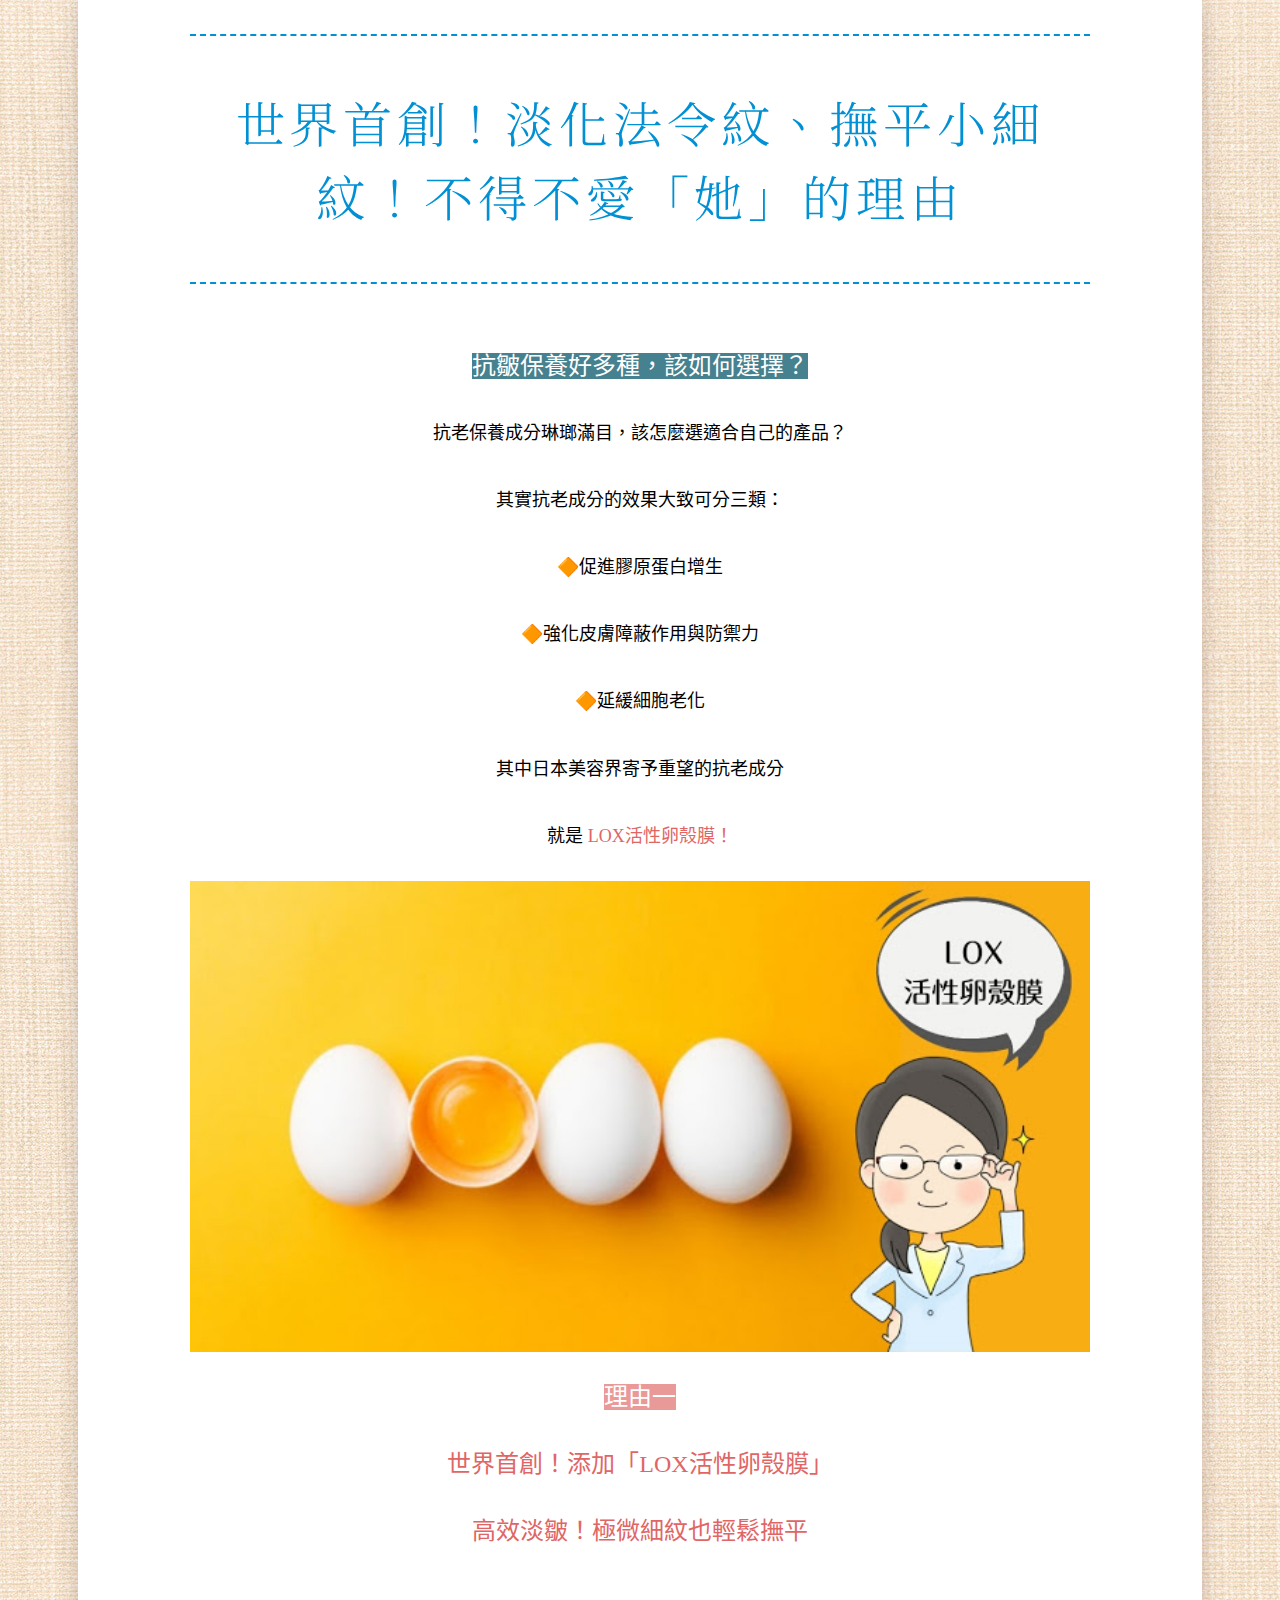
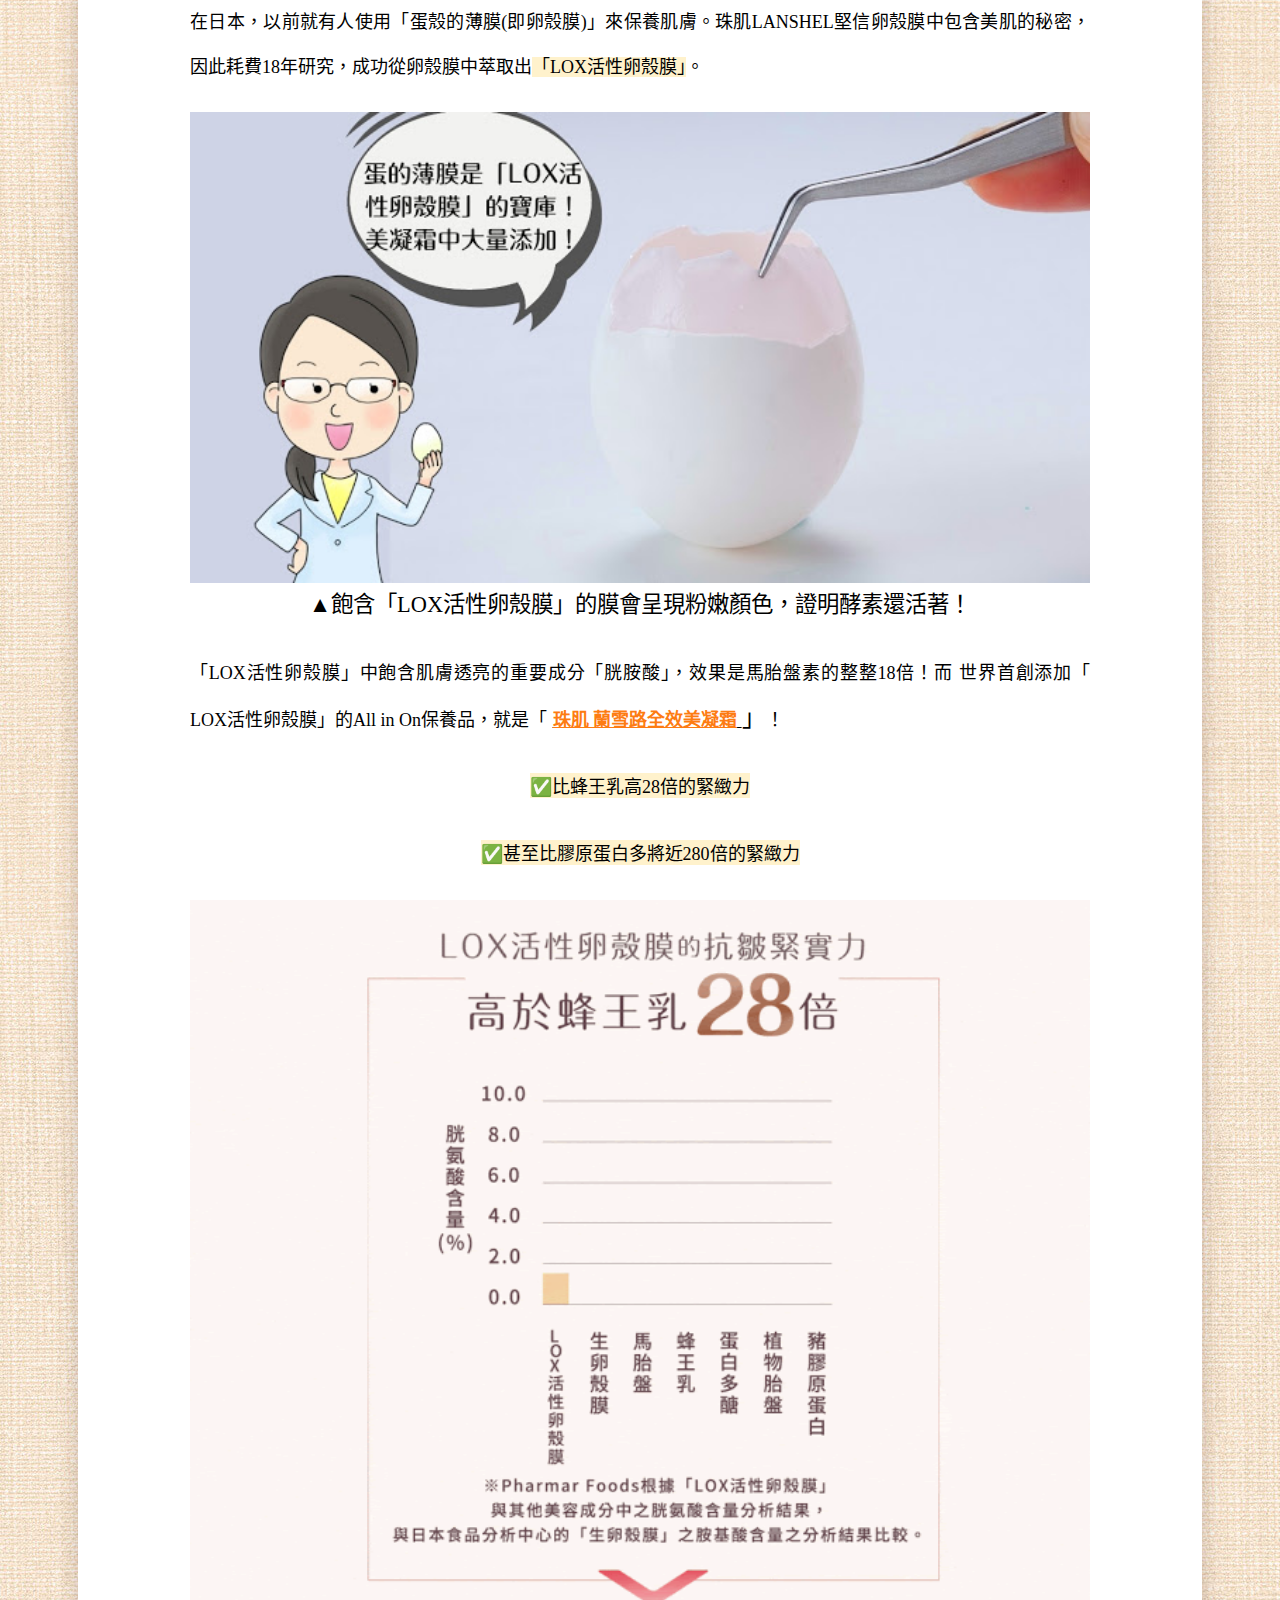
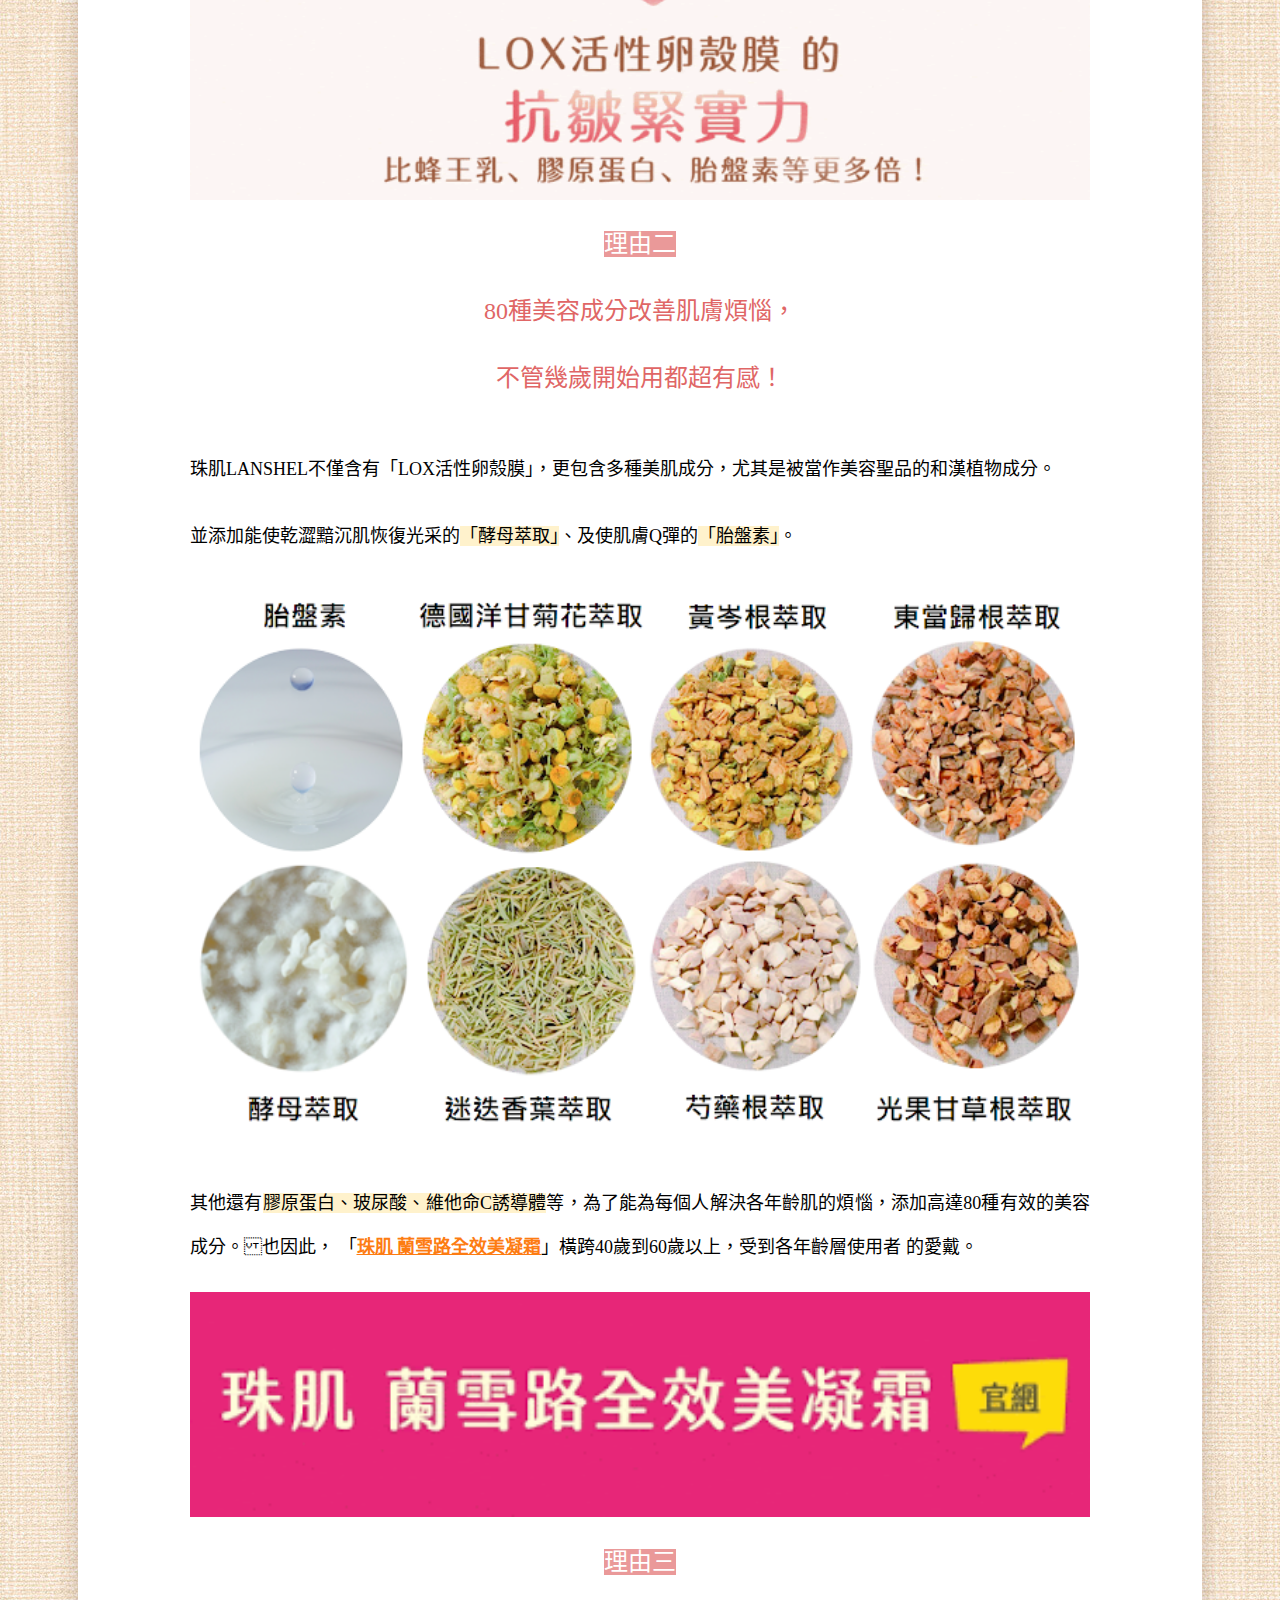
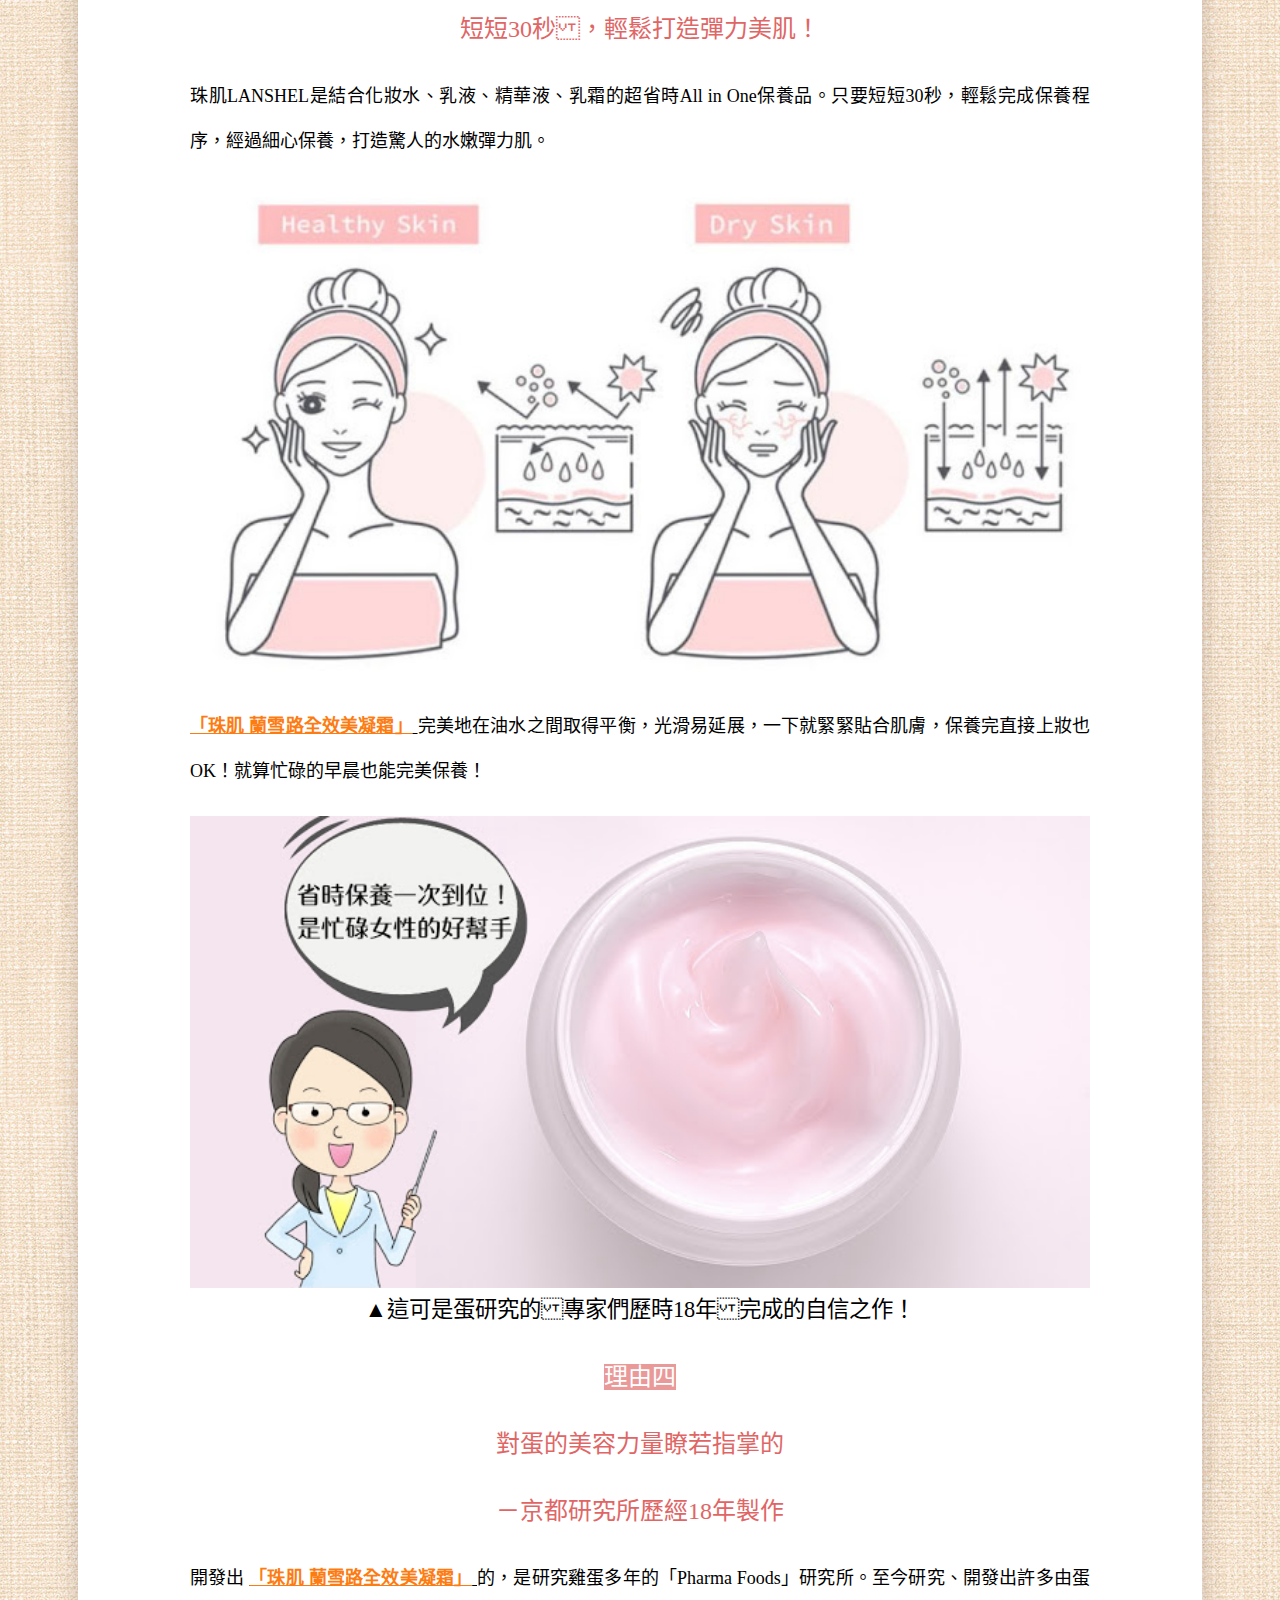
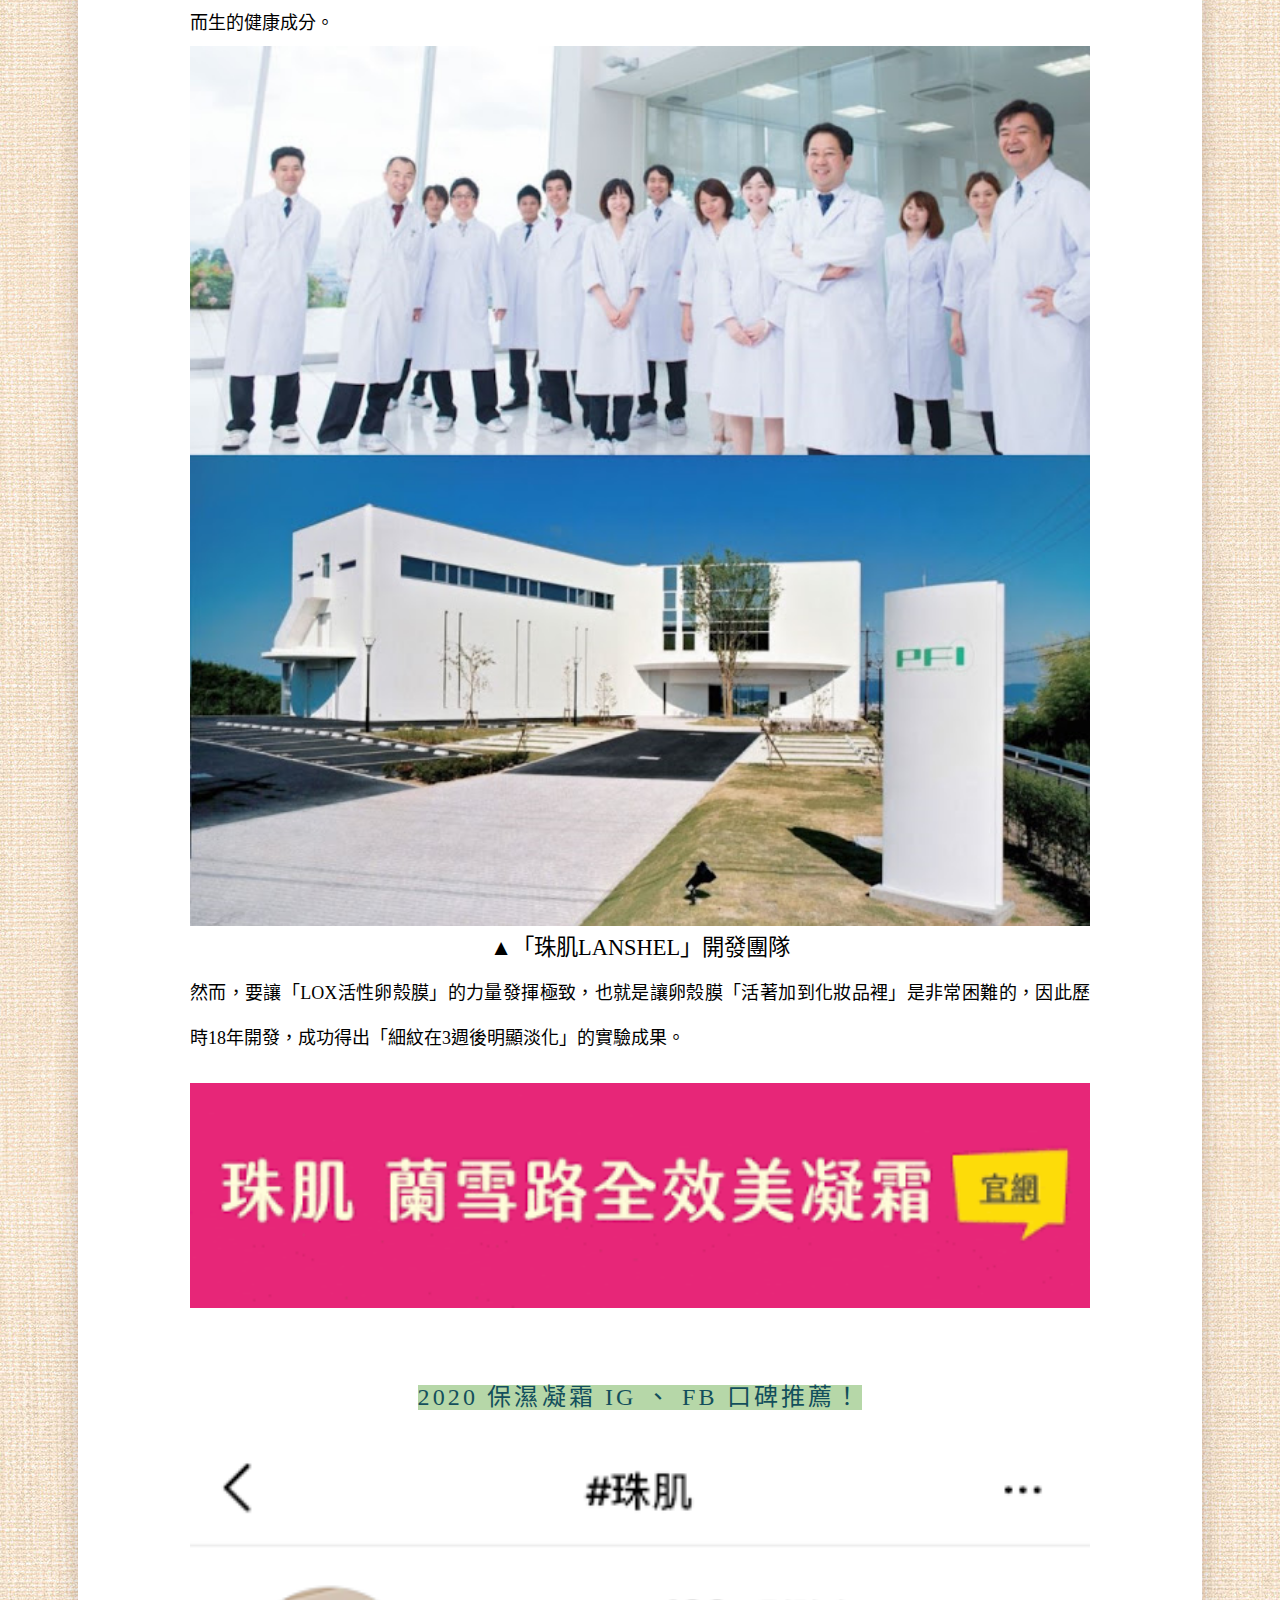
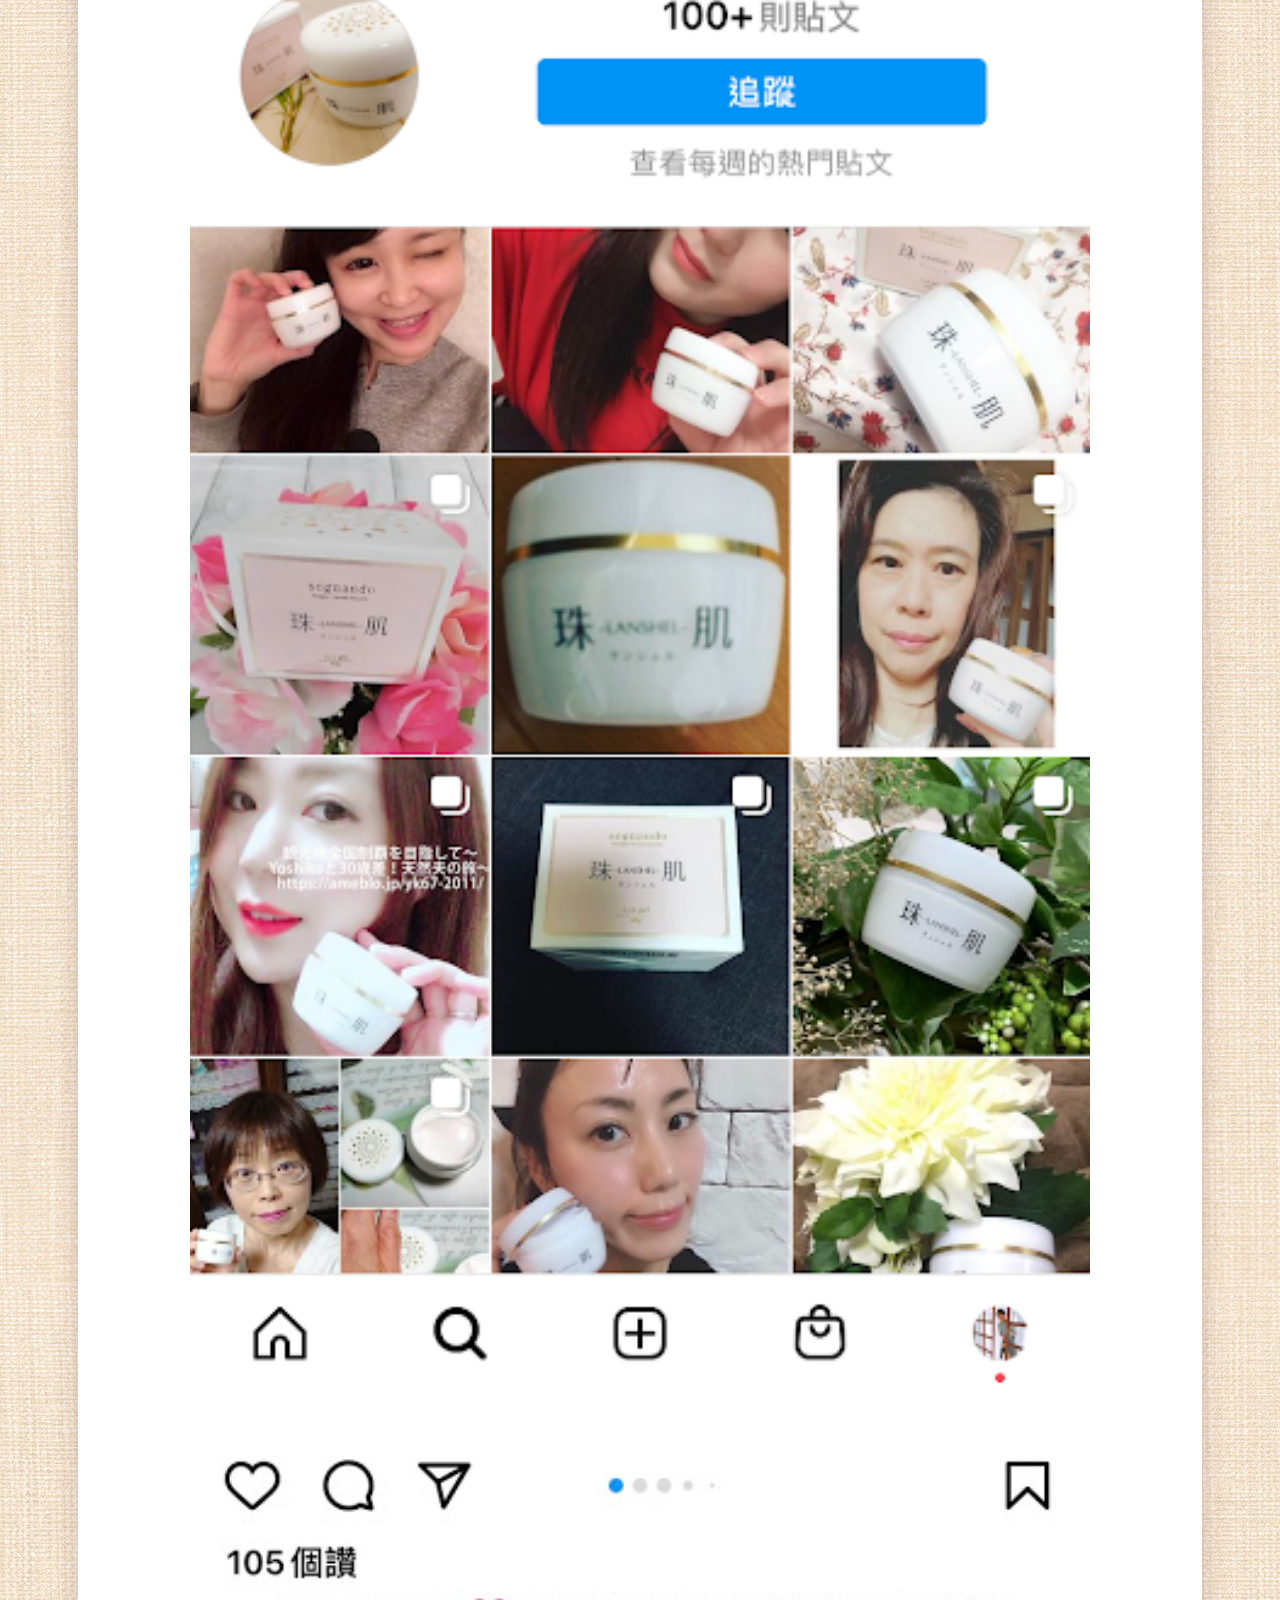
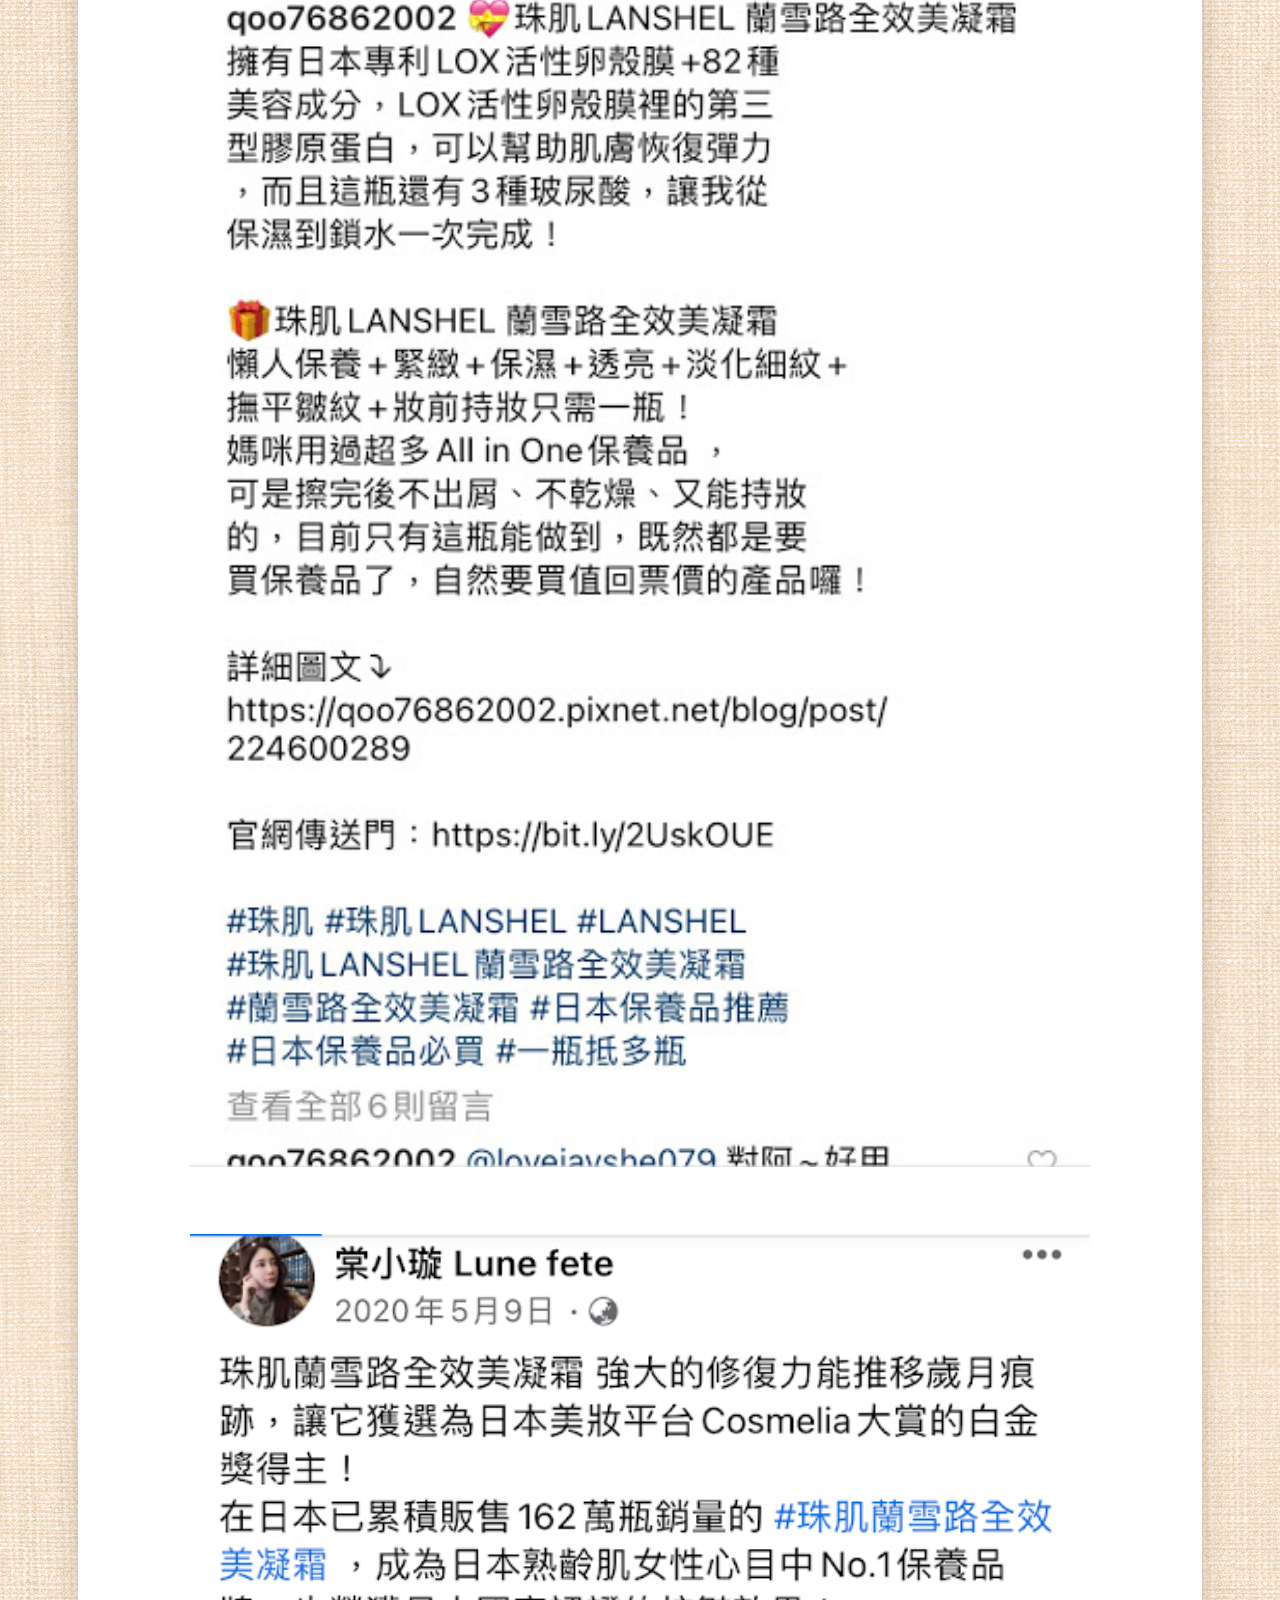
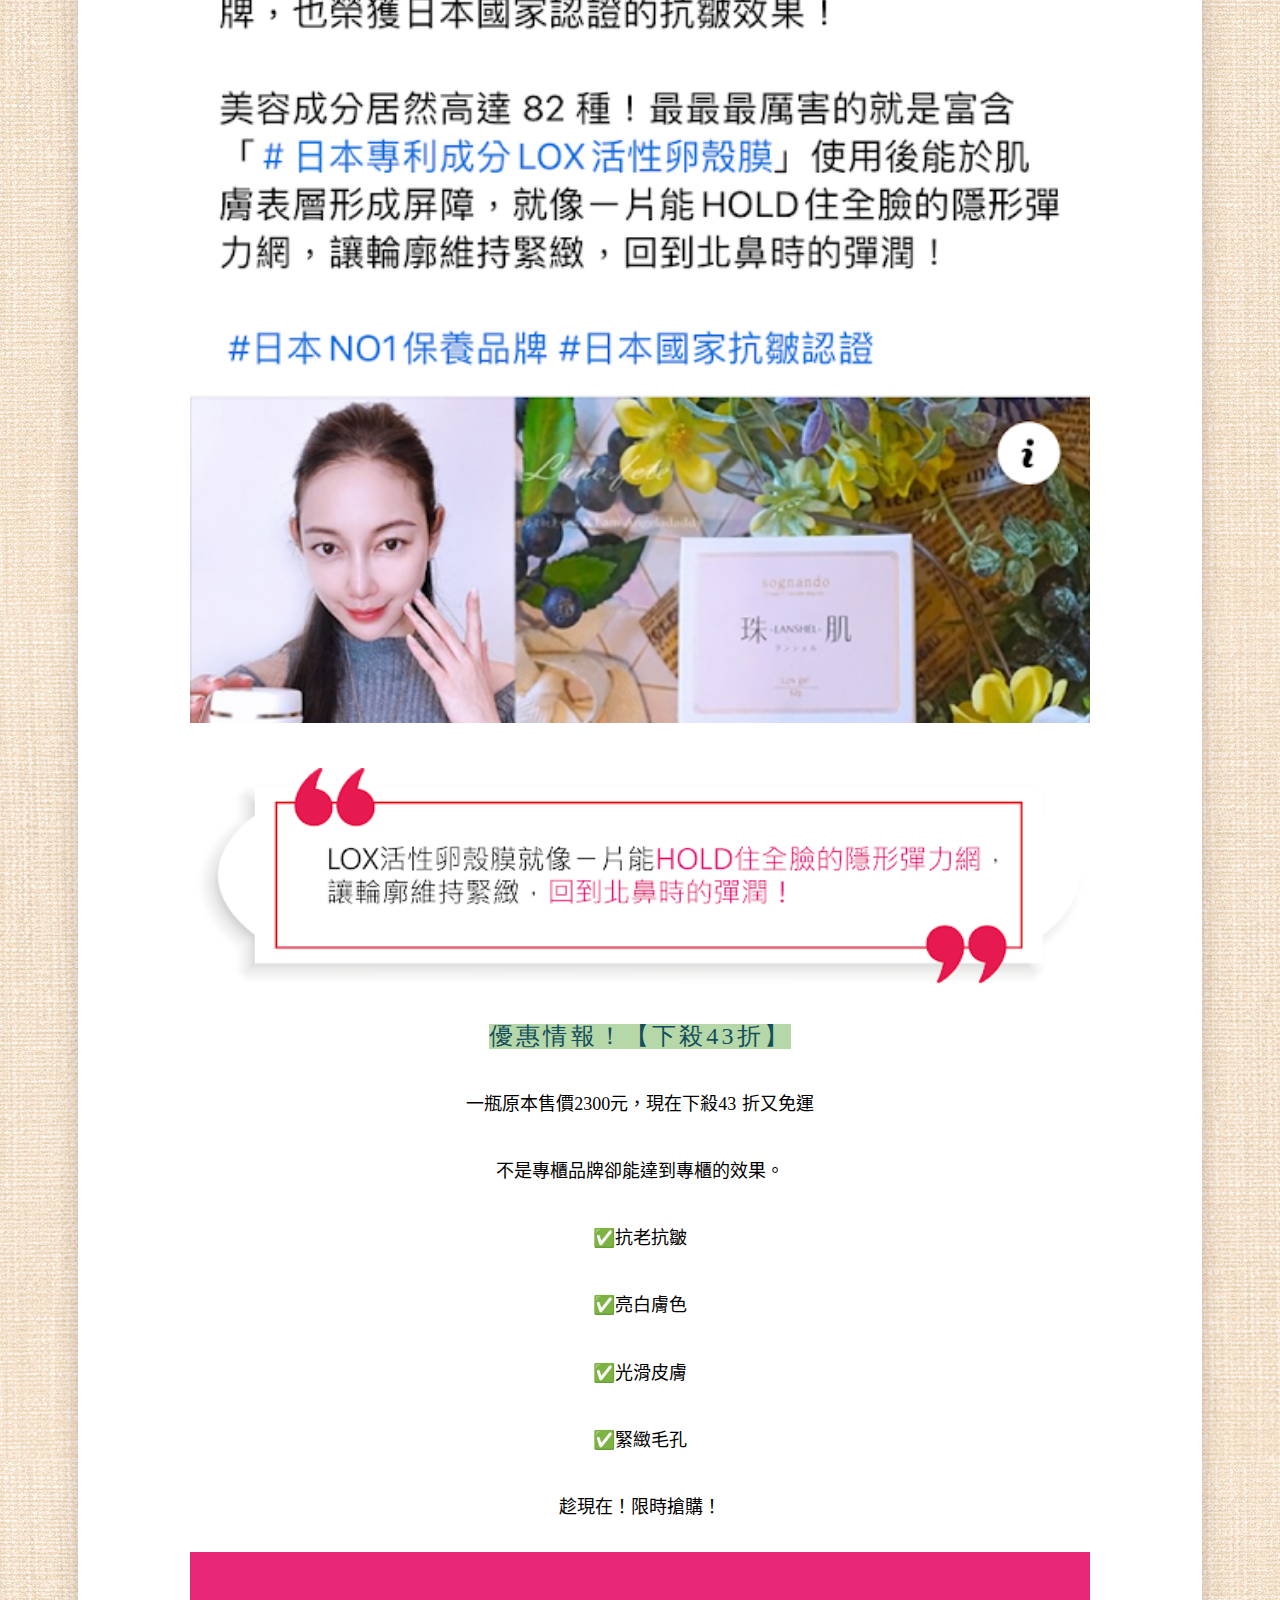
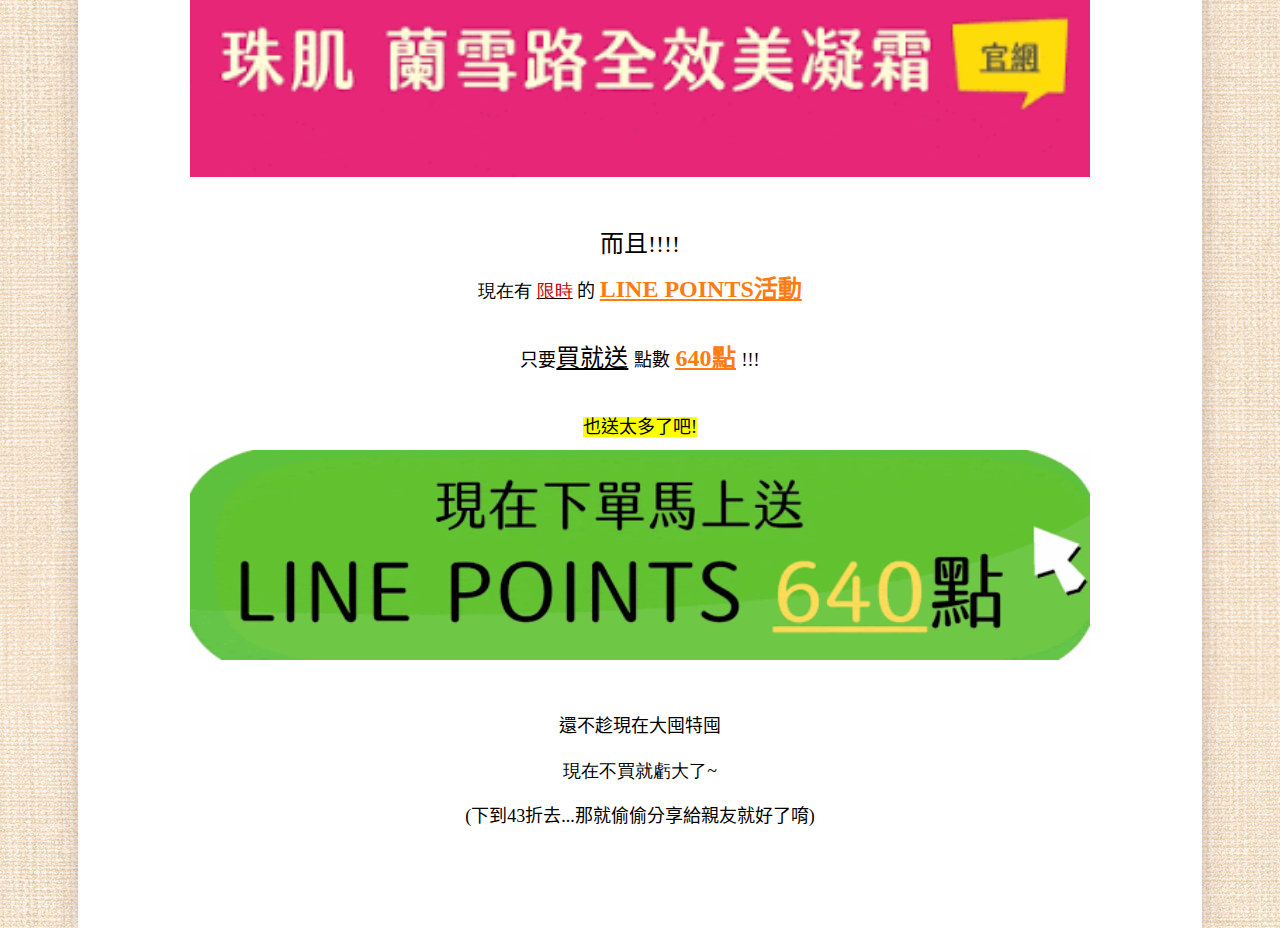
==== commit 0529ca50: "fix link img" ====
--- a/beautylab/index.html
+++ b/beautylab/index.html
@@ -73,13 +73,13 @@
                         <p class="MsoNormal"></p>
 
                         <div class="separator" style="clear: both; text-align: center;">
-                            <a target="_blank" rel="nofollow" href="https://1.bp.blogspot.com/-oh8dvBjyAyE/YAbDdMshMSI/AAAAAAAAA1k/lTrGxfhtj2YPJRrWxR7wbnkyRL84rh8zACNcBGAsYHQ/s1200/LOX.jpg" >
+                            <a target="_blank" rel="nofollow" href="assets/images/LOX.jpg" >
                                 <img
                                     border="0"
                                     data-original-height="628"
                                     data-original-width="1200"
                                     height="335"
-                                    src="https://1.bp.blogspot.com/-oh8dvBjyAyE/YAbDdMshMSI/AAAAAAAAA1k/lTrGxfhtj2YPJRrWxR7wbnkyRL84rh8zACNcBGAsYHQ/w640-h335/LOX.jpg"
+                                    src="assets/images/LOX.jpg"
                                     width="640"
                                 />
                             </a>
@@ -105,8 +105,8 @@
 
                         <p class="MsoNormal"></p>
                         <div class="separator" style="clear: both; text-align: center;">
-                            <a
-                                href="https://1.bp.blogspot.com/-nYnAkZpRIz0/YAbDYtXM_yI/AAAAAAAAA1g/PbZdQdteoMAawT3tjOcBDShT-f7PhbB3gCNcBGAsYHQ/s1200/%25E5%258D%25B5%25E6%25AE%25BC%25E8%2586%259C.jpg"
+                            <a target="_blank" rel="nofollow"
+                                href="assets/images/卵殼膜.jpg"
 
                             >
                                 <img
@@ -114,7 +114,7 @@
                                     data-original-height="628"
                                     data-original-width="1200"
                                     height="334"
-                                    src="https://1.bp.blogspot.com/-nYnAkZpRIz0/YAbDYtXM_yI/AAAAAAAAA1g/PbZdQdteoMAawT3tjOcBDShT-f7PhbB3gCNcBGAsYHQ/w640-h334/%25E5%258D%25B5%25E6%25AE%25BC%25E8%2586%259C.jpg"
+                                    src="assets/images/卵殼膜.jpg"
                                     width="640"
                                 />
                             </a>
@@ -152,7 +152,7 @@
                                     data-original-height="1080"
                                     data-original-width="1080"
                                     height="640"
-                                    src="https://1.bp.blogspot.com/-Wr2XVlnzJ4g/X_0OdSrNhVI/AAAAAAAAAyg/fPSuY9Oklnc0nEIXJvxuiy06XT8tLd5DQCNcBGAsYHQ/w640-h640/gif1.gif"
+                                    src="assets/images/gif1.gif"
                                     width="640"
                                 />
                             </a>
@@ -182,7 +182,7 @@
                             <a
                                 target="_blank"
                                 rel="nofollow"
-                                href="https://1.bp.blogspot.com/-uN5oSa--4l4/YAa2ADCQQxI/AAAAAAAAA08/fwDnIpLJJpUAHlC0ZiWFYa5FjFY19Cu8QCNcBGAsYHQ/s1280/%25E6%2588%2590%25E5%2588%2586.png"
+                                href="assets/images/成分.png"
 
                             >
                                 <img
@@ -190,7 +190,7 @@
                                     data-original-height="820"
                                     data-original-width="1280"
                                     height="410"
-                                    src="https://1.bp.blogspot.com/-uN5oSa--4l4/YAa2ADCQQxI/AAAAAAAAA08/fwDnIpLJJpUAHlC0ZiWFYa5FjFY19Cu8QCNcBGAsYHQ/w640-h410/%25E6%2588%2590%25E5%2588%2586.png"
+                                    src="assets/images/成分.png"
                                     width="640"
                                 />
                             </a>
@@ -212,7 +212,7 @@
                                     data-original-height="200"
                                     data-original-width="800"
                                     height="100"
-                                    src="https://1.bp.blogspot.com/-LaeURWo6oOU/YAV8cI8sXZI/AAAAAAAAA0M/eVtIZtKOzJIOi6jC_3sm63Aa66xwbdxWwCNcBGAsYHQ/w400-h100/btn.gif"
+                                    src="assets/images/btn.gif"
                                     width="400"
                                 />
                             </a>
@@ -239,7 +239,7 @@
                                     data-original-height="492"
                                     data-original-width="893"
                                     height="352"
-                                    src="https://1.bp.blogspot.com/-mRNTWTNc6QA/YAV9JpMb9-I/AAAAAAAAA0U/3Hpb_h8l7mcDsHyAHhSKsENMHQcCadhjQCNcBGAsYHQ/w640-h352/%25E4%25BF%259D%25E6%25BF%2595.JPG"
+                                    src="assets/images/保濕.jpg"
                                     width="640"
                                 />
                             </a>
@@ -259,15 +259,14 @@
                             <a
                                 target="_blank"
                                 rel="nofollow"
-                                href="https://1.bp.blogspot.com/-mxr6SXD39WM/YAbDHHajAaI/AAAAAAAAA1Q/0zIK8VTa_RYGomY4ACebWj2p7zvhAwj2wCNcBGAsYHQ/s1200/%25E8%25B3%25AA%25E5%259C%25B01.jpg"
-
+                                href="assets/images/質地1.jpg"
                             >
                                 <img
                                     border="0"
                                     data-original-height="628"
                                     data-original-width="1200"
                                     height="334"
-                                    src="https://1.bp.blogspot.com/-mxr6SXD39WM/YAbDHHajAaI/AAAAAAAAA1Q/0zIK8VTa_RYGomY4ACebWj2p7zvhAwj2wCNcBGAsYHQ/w640-h334/%25E8%25B3%25AA%25E5%259C%25B01.jpg"
+                                    src="assets/images/質地1.jpg"
                                     width="640"
                                 />
                             </a>
@@ -309,7 +308,7 @@
                                         data-original-height="960"
                                         data-original-width="982"
                                         height="626"
-                                        src="https://1.bp.blogspot.com/-Eunp98dK9WE/YAVxsge4U-I/AAAAAAAAAzU/anf8cYIhIy8k8Yg1f3Bc6WznMpCCNYrTACNcBGAsYHQ/w640-h626/%25E7%25A0%2594%25E7%25A9%25B61.JPG"
+                                        src="assets/images/研究1.jpg"
                                         width="640"
                                     />
                                 </a>
@@ -335,7 +334,7 @@
                                         data-original-height="200"
                                         data-original-width="800"
                                         height="100"
-                                        src="https://1.bp.blogspot.com/-LaeURWo6oOU/YAV8cI8sXZI/AAAAAAAAA0M/eVtIZtKOzJIOi6jC_3sm63Aa66xwbdxWwCNcBGAsYHQ/w400-h100/btn.gif"
+                                        src="assets/images/btn.gif"
                                         width="400"
                                     />
                                 </a>
@@ -448,26 +447,26 @@
                             </p>
 
                             <div class="separator" style="clear: both; text-align: center;">
-                                <a target="_blank" rel="nofollow" href="https://1.bp.blogspot.com/-9eF7xrr4AXY/YAe4y5PvGAI/AAAAAAAAA14/XuiSo6Dy8hITSs4zV6TWbElgL0qD57HwQCNcBGAsYHQ/s1295/3.png" >
+                                <a target="_blank" rel="nofollow" href="assets/images/3.png">
                                     <img
                                         border="0"
                                         data-original-height="1295"
                                         data-original-width="750"
                                         height="640"
-                                        src="https://1.bp.blogspot.com/-9eF7xrr4AXY/YAe4y5PvGAI/AAAAAAAAA14/XuiSo6Dy8hITSs4zV6TWbElgL0qD57HwQCNcBGAsYHQ/w370-h640/3.png"
+                                        src="assets/images/3.png"
                                         width="370"
                                     />
                                 </a>
                             </div>
                             <br />
                             <div class="separator" style="clear: both; text-align: center;">
-                                <a target="_blank" rel="nofollow" href="https://1.bp.blogspot.com/-iHTjd7tM8fw/YAe5NAKYRjI/AAAAAAAAA2A/qtVkzhOGZsIYtaLacy1SGQRAleB0YJsawCNcBGAsYHQ/s1104/2.jpg" >
+                                <a target="_blank" rel="nofollow" href="assets/images/2.jpg" >
                                     <img
                                         border="0"
                                         data-original-height="1104"
                                         data-original-width="750"
                                         height="640"
-                                        src="https://1.bp.blogspot.com/-iHTjd7tM8fw/YAe5NAKYRjI/AAAAAAAAA2A/qtVkzhOGZsIYtaLacy1SGQRAleB0YJsawCNcBGAsYHQ/w434-h640/2.jpg"
+                                        src="assets/images/2.jpg"
                                         width="434"
                                     />
                                 </a>
@@ -476,26 +475,26 @@
 
                             <p class="MsoNormal"></p>
                             <div class="separator" style="clear: both; text-align: center;">
-                                <a target="_blank" rel="nofollow" href="https://1.bp.blogspot.com/-WHBvhCnPs74/YAfBl_3pcdI/AAAAAAAAA2M/gA2RDzi70iQ7QAQ1ODWKQ4dsnLeuRrOTQCNcBGAsYHQ/s908/5.png" >
+                                <a target="_blank" rel="nofollow" href="assets/images/5.png" >
                                     <img
                                         border="0"
                                         data-original-height="908"
                                         data-original-width="750"
                                         height="640"
-                                        src="https://1.bp.blogspot.com/-WHBvhCnPs74/YAfBl_3pcdI/AAAAAAAAA2M/gA2RDzi70iQ7QAQ1ODWKQ4dsnLeuRrOTQCNcBGAsYHQ/w528-h640/5.png"
+                                        src="assets/images/5.png"
                                         width="528"
                                     />
                                 </a>
                             </div>
                             <div class="separator" style="clear: both; text-align: center;"><br /></div>
                             <div class="separator" style="clear: both; text-align: center;">
-                                <a target="_blank" rel="nofollow" href="https://lh3.googleusercontent.com/-dTlBnhGgyOY/X-w0pfykZMI/AAAAAAAAAx4/mf32DPK2qm4rA0-s4KC-GUtbSIekMWcDgCNcBGAsYHQ/2.png" >
+                                <a target="_blank" rel="nofollow" href="assets/images/2.png" >
                                     <img
                                         alt=""
                                         data-original-height="670"
                                         data-original-width="2692"
                                         height="160"
-                                        src="https://lh3.googleusercontent.com/-dTlBnhGgyOY/X-w0pfykZMI/AAAAAAAAAx4/mf32DPK2qm4rA0-s4KC-GUtbSIekMWcDgCNcBGAsYHQ/w640-h160/2.png"
+                                        src="assets/images/2.png"
                                         width="640"
                                     />
                                 </a>
@@ -573,7 +572,7 @@
                                         data-original-height="200"
                                         data-original-width="800"
                                         height="100"
-                                        src="https://1.bp.blogspot.com/-LaeURWo6oOU/YAV8cI8sXZI/AAAAAAAAA0M/eVtIZtKOzJIOi6jC_3sm63Aa66xwbdxWwCNcBGAsYHQ/w400-h100/btn.gif"
+                                        src="assets/images/btn.gif"
                                         width="400"
                                     />
                                 </a>
@@ -625,7 +624,7 @@
                                             data-original-height="280"
                                             data-original-width="1200"
                                             height="150"
-                                            src="https://1.bp.blogspot.com/-TeNFZ0kyOiE/YBtt_XTgVWI/AAAAAAAAA8c/YO4AKbL1EXQo0z-h732D1RatV10wLgWygCNcBGAsYHQ/w640-h150/%25E6%259C%25AA%25E5%2591%25BD%25E5%2590%258D%2B%25E7%259A%2584%25E8%25A4%2587%25E6%259C%25AC.gif"
+                                            src="assets/images/未命名 的複本.gif"
                                             width="640"
                                         />
                                     </a>
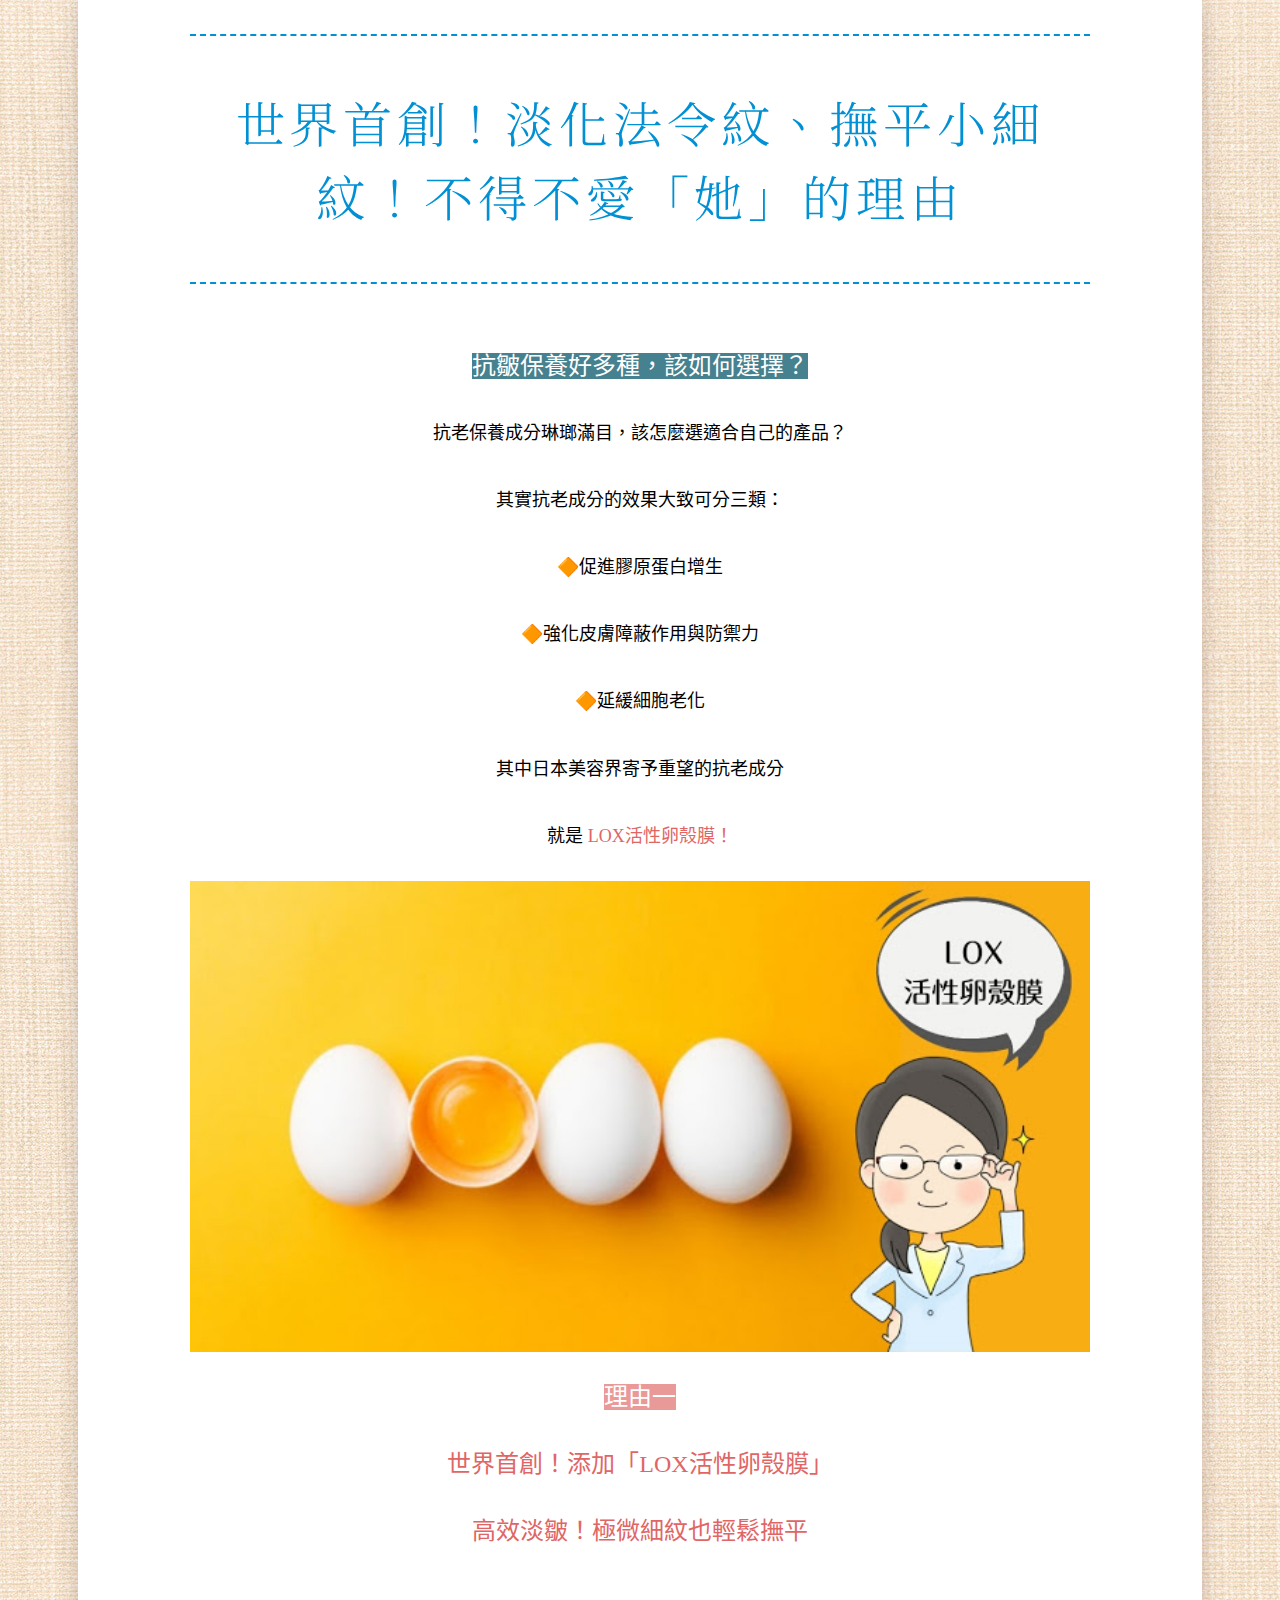
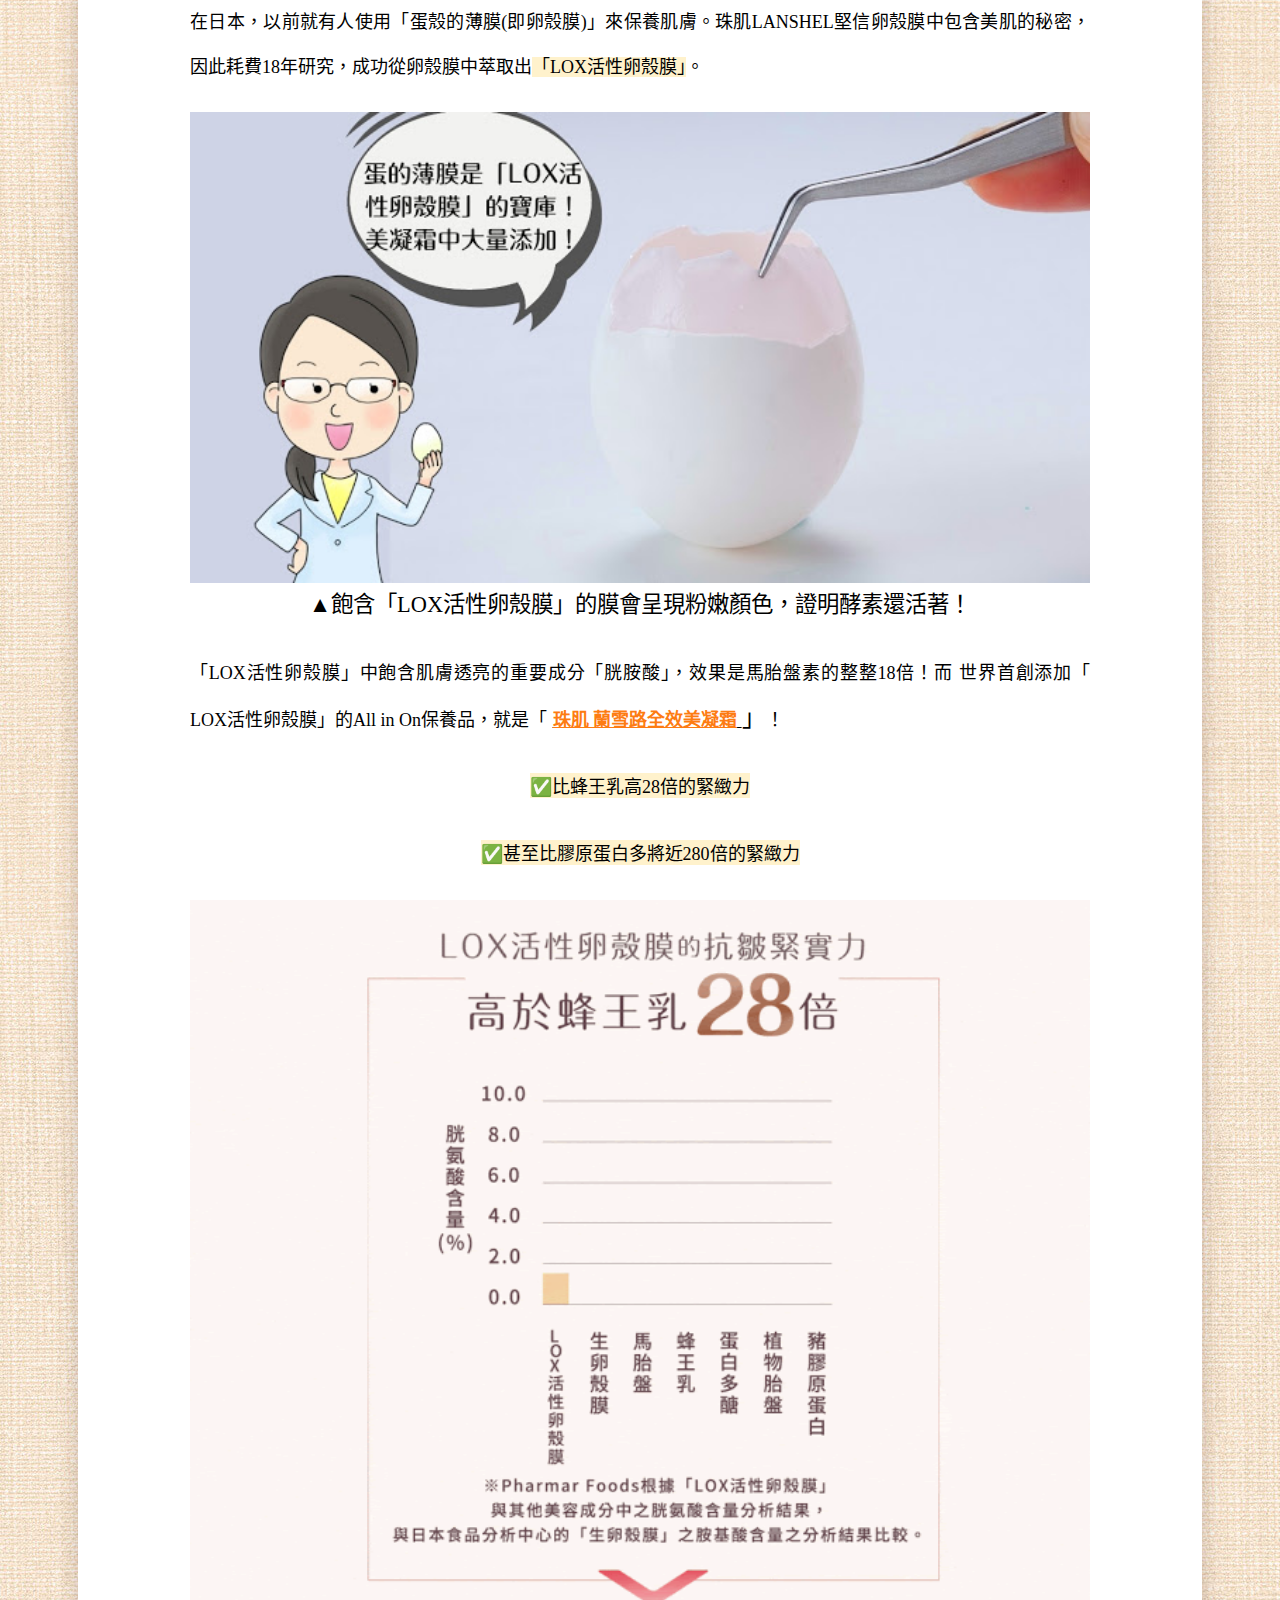
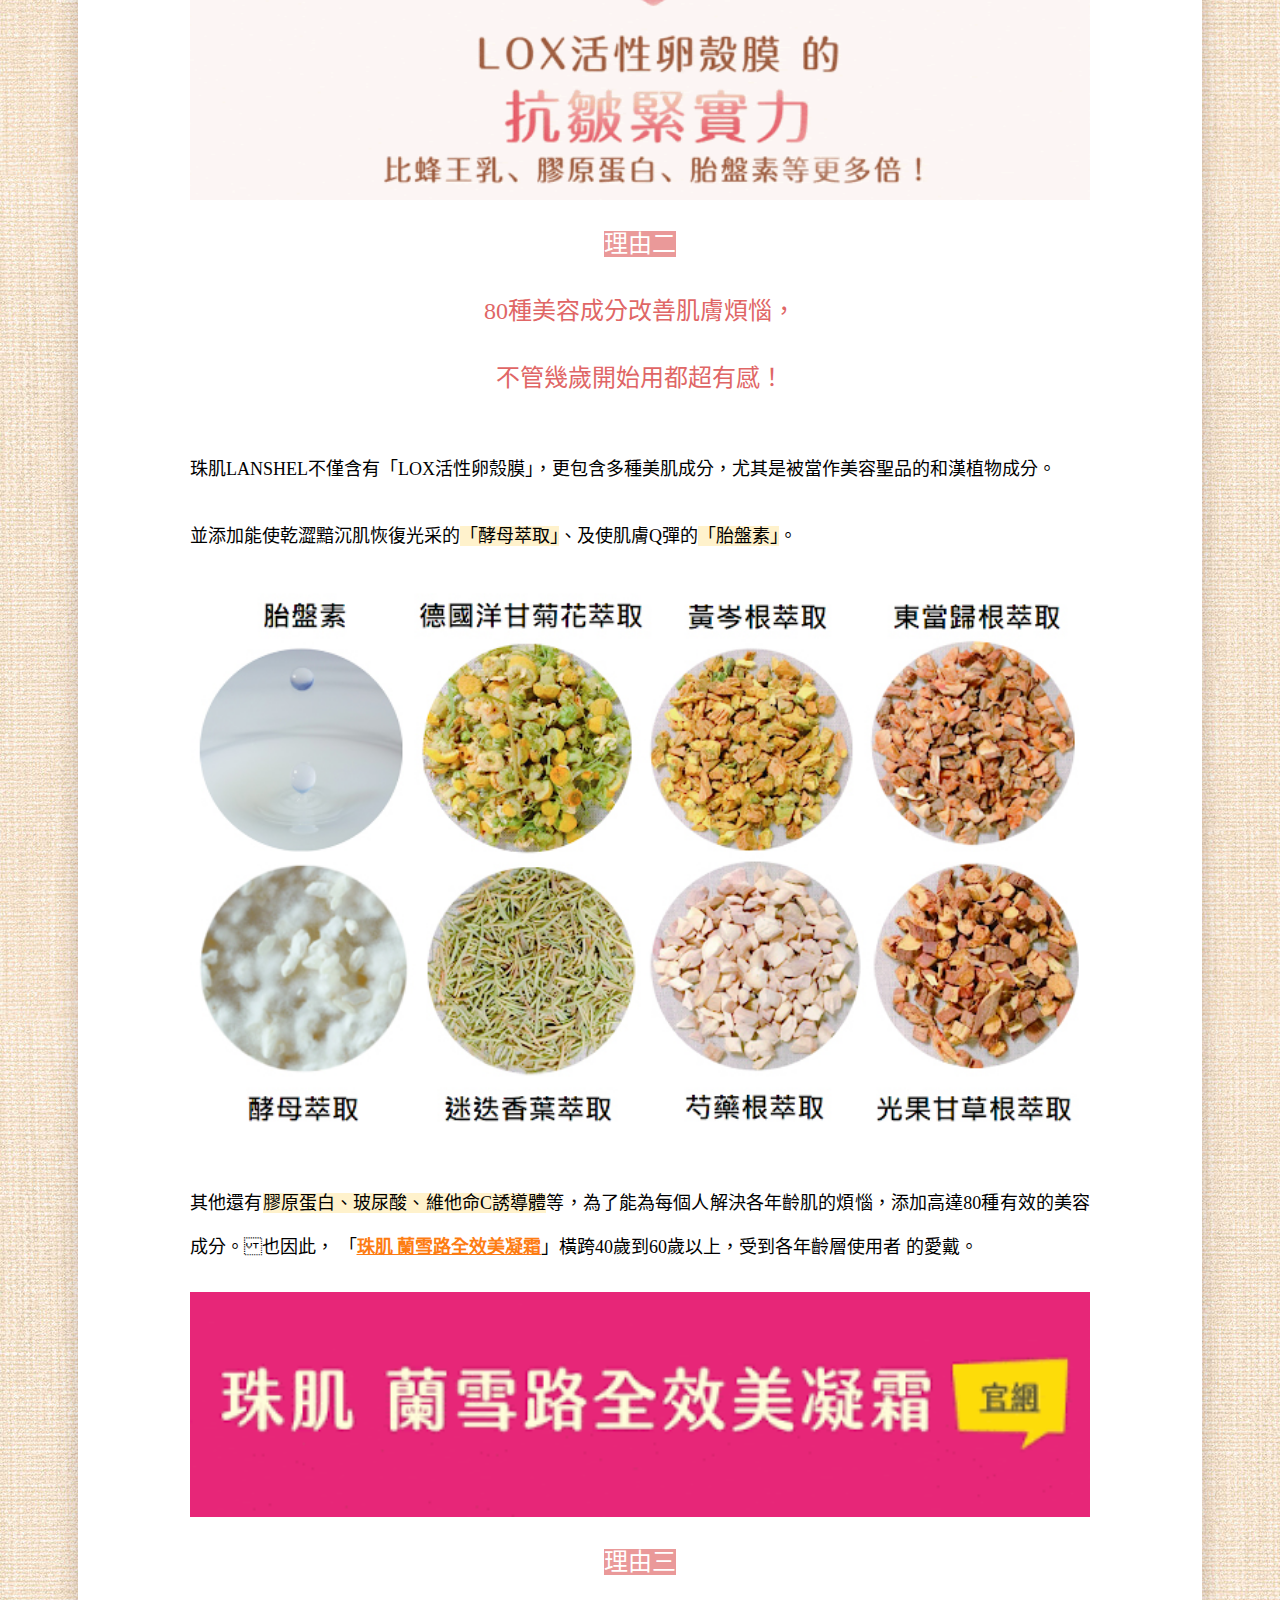
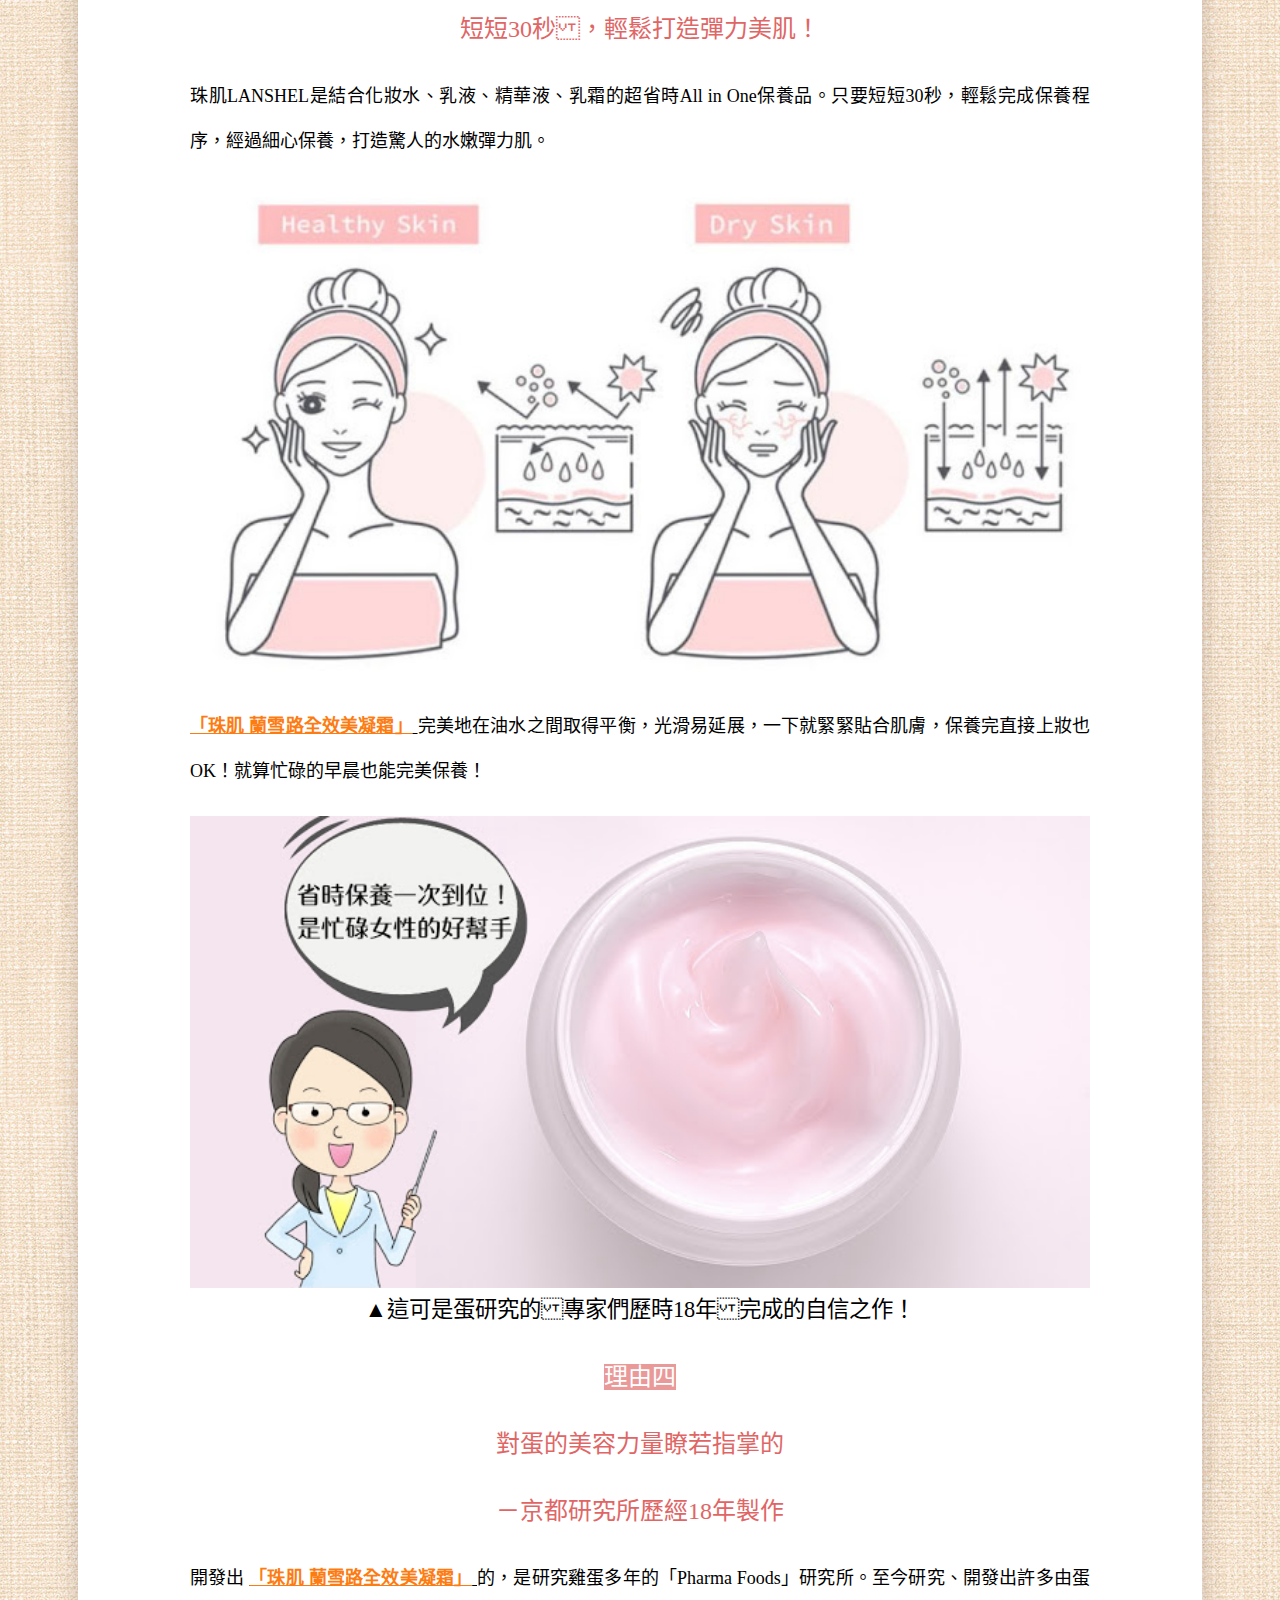
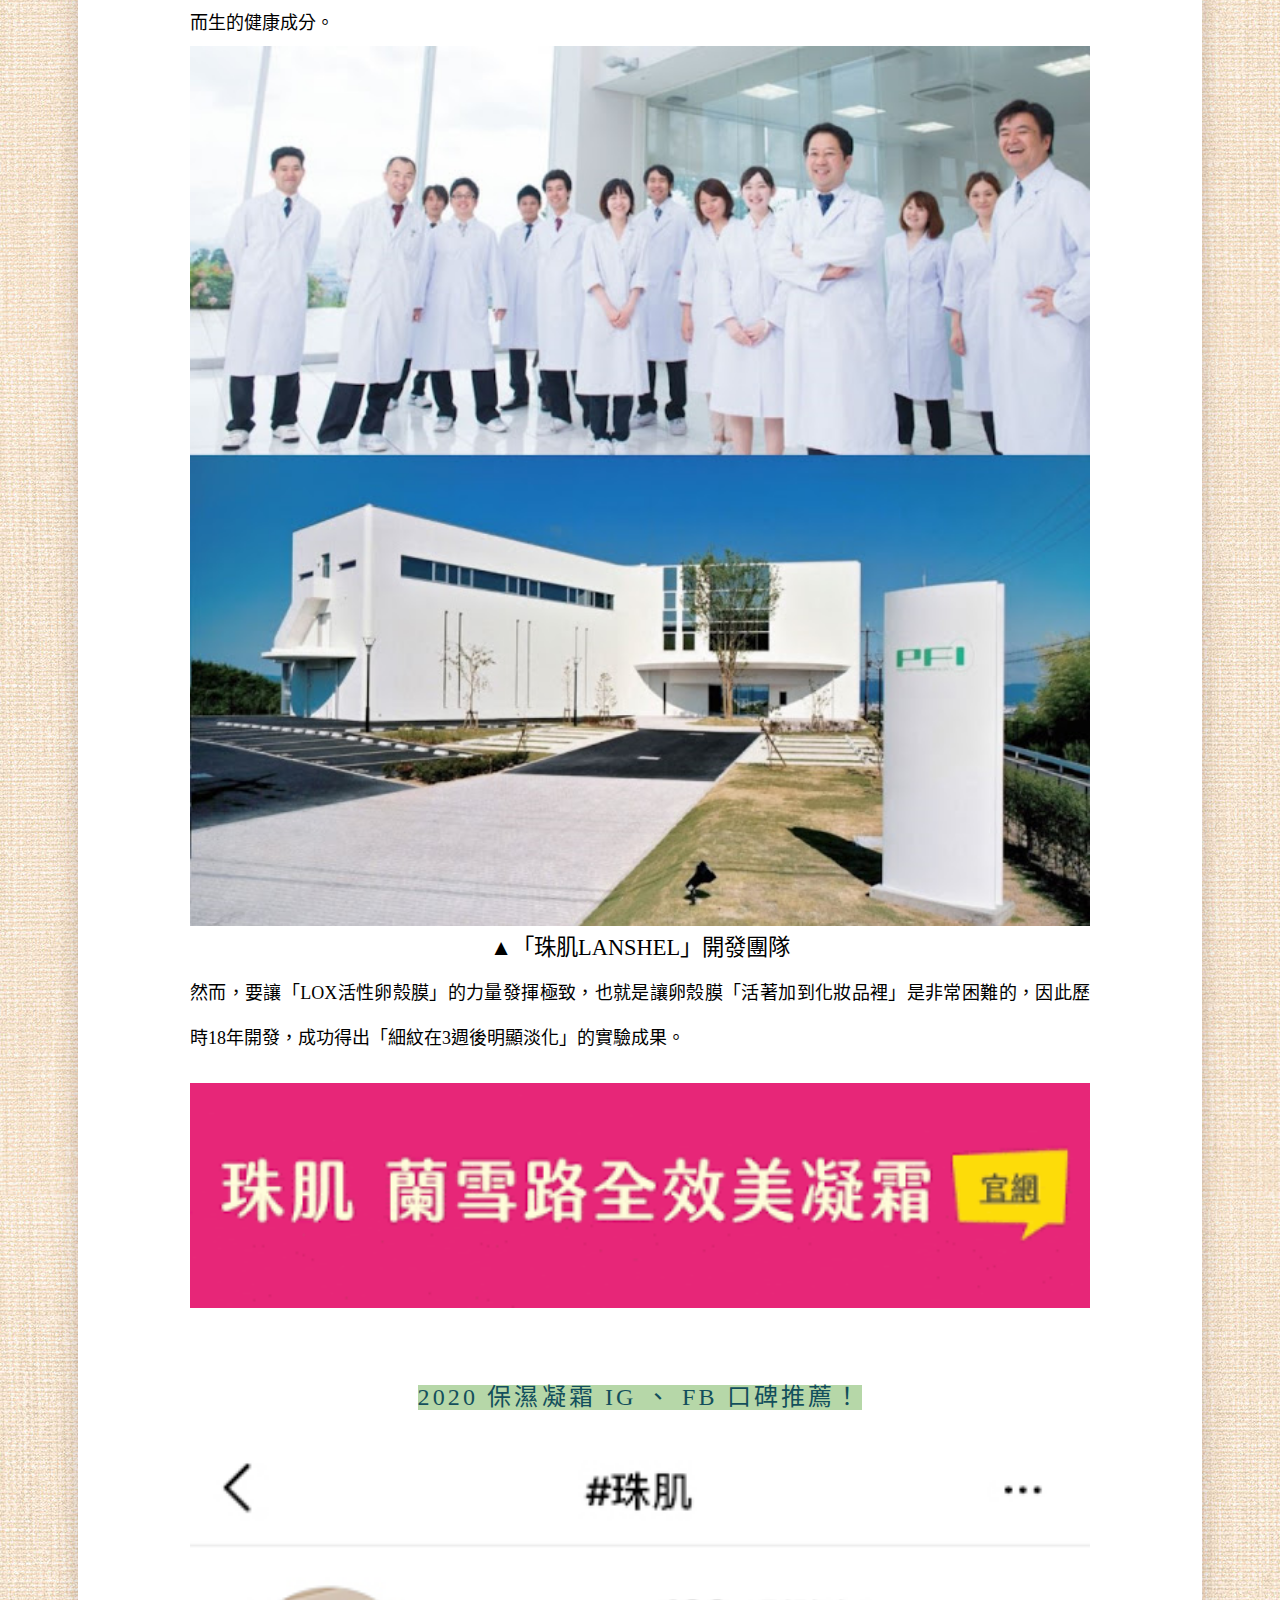
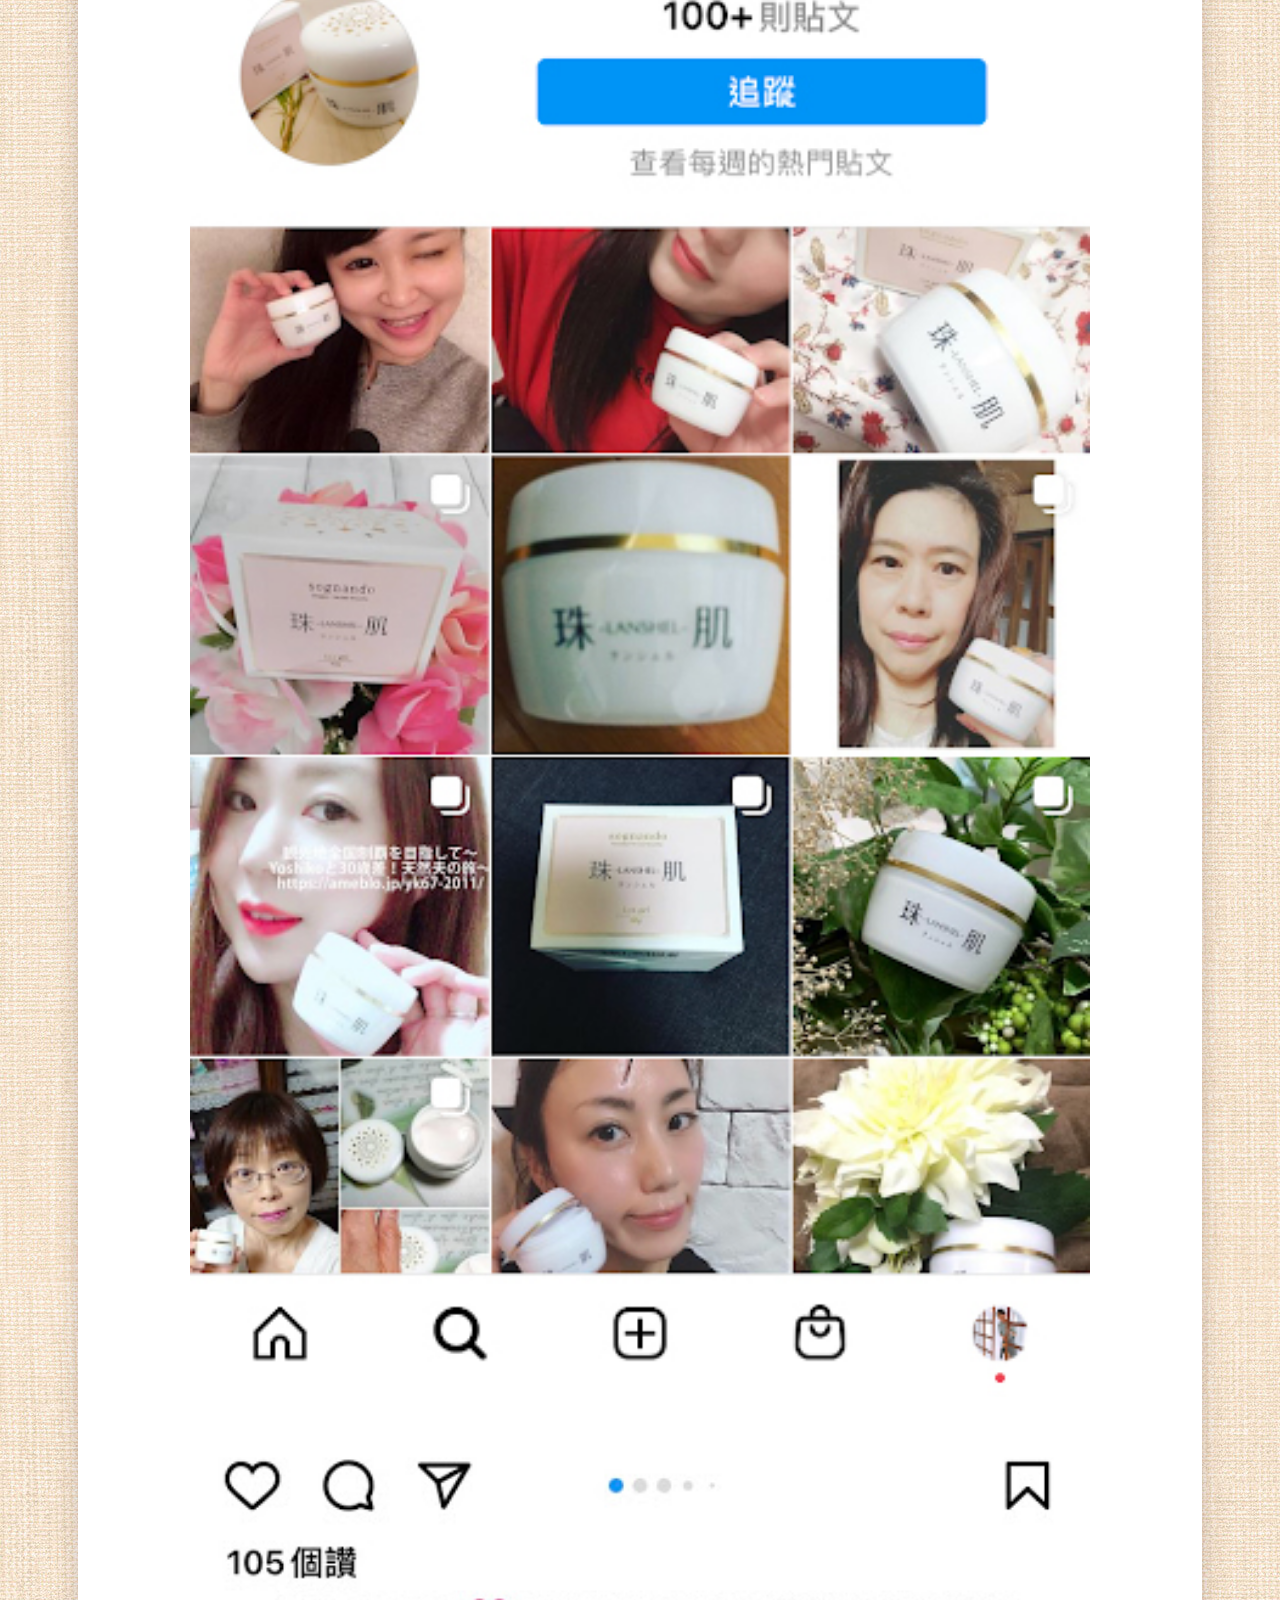
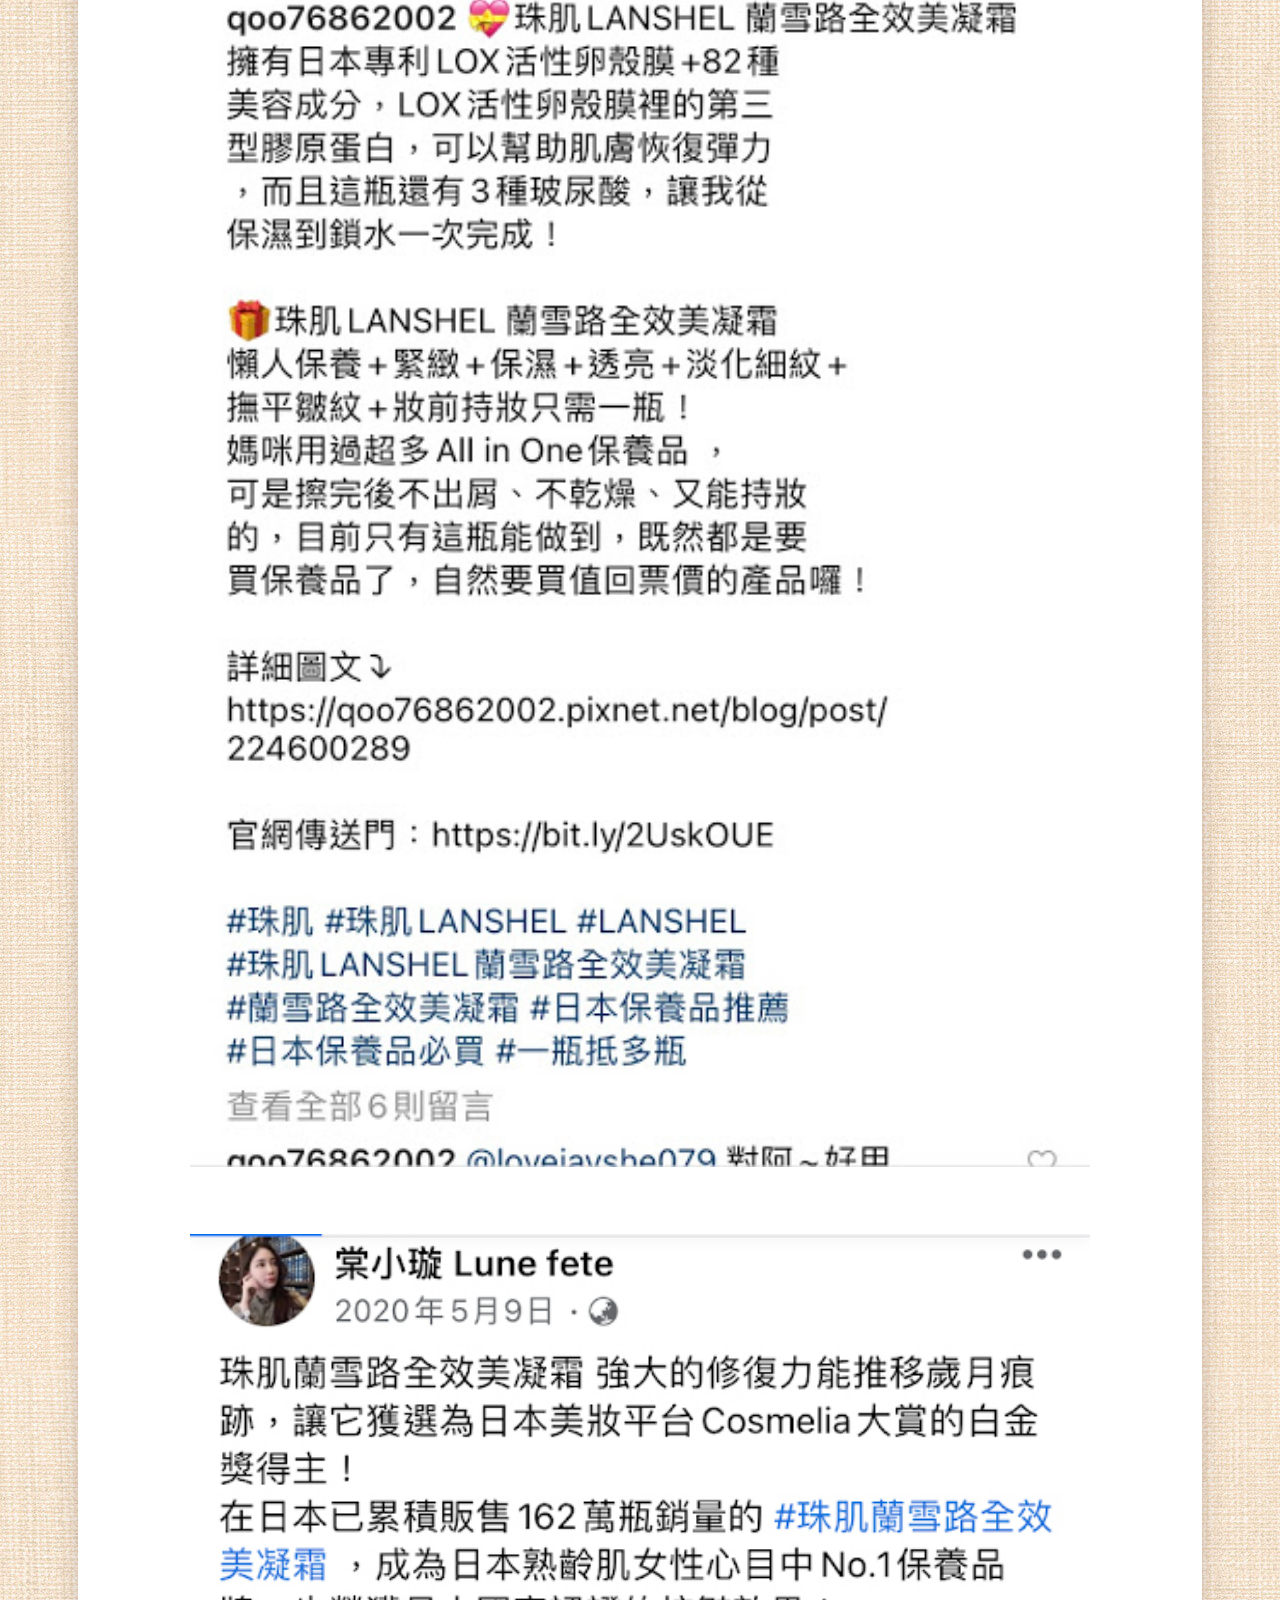
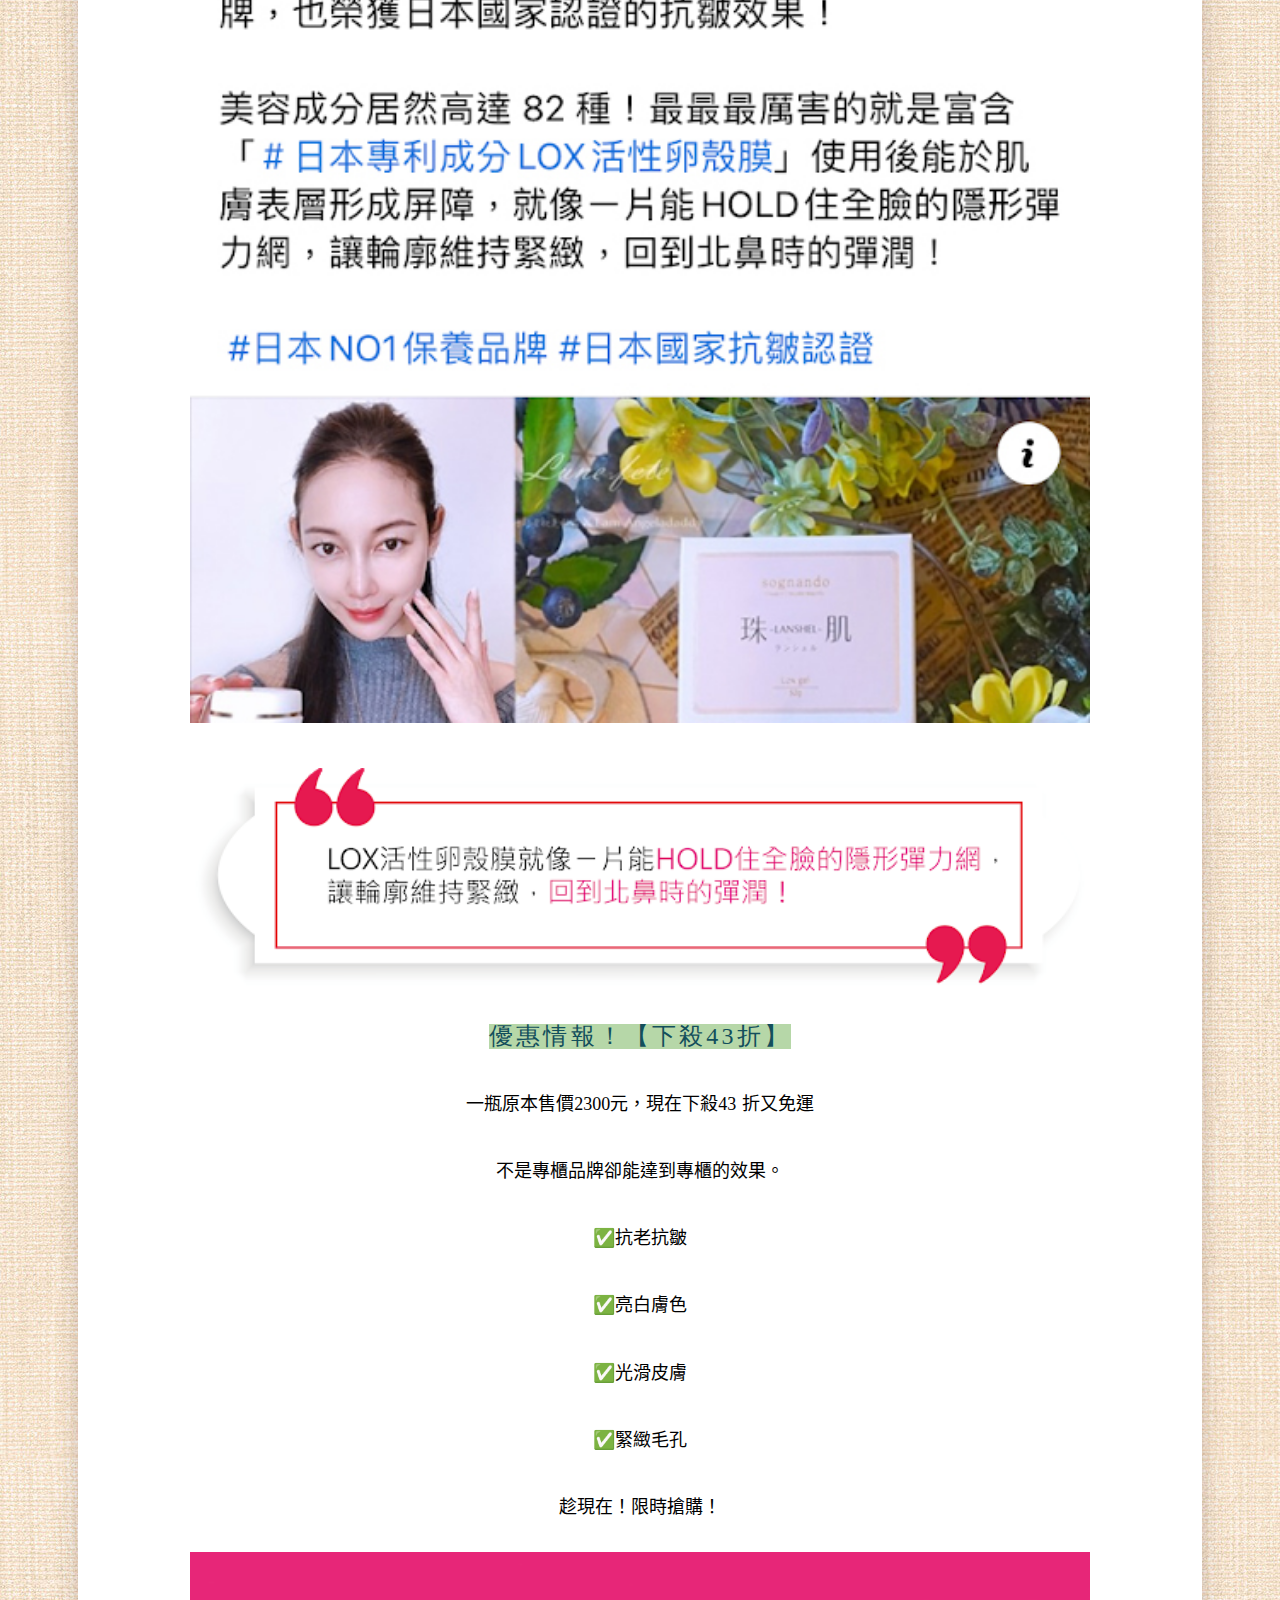
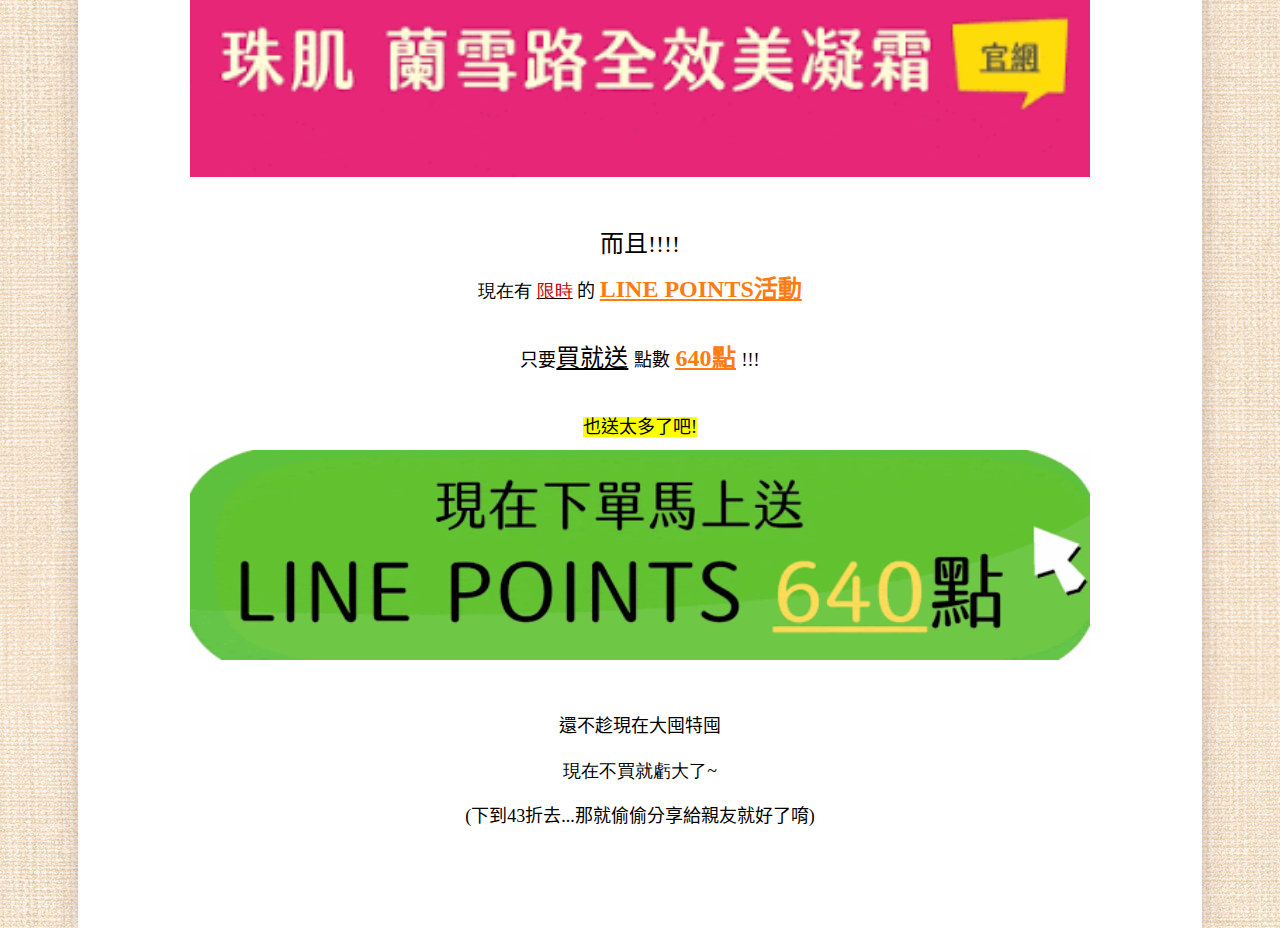
==== commit 3050b955: "png->jpg" ====
--- a/beautylab/index.html
+++ b/beautylab/index.html
@@ -190,7 +190,7 @@
                                     data-original-height="820"
                                     data-original-width="1280"
                                     height="410"
-                                    src="assets/images/成分.png"
+                                    src="assets/images/成分cv.jpg"
                                     width="640"
                                 />
                             </a>
@@ -453,7 +453,7 @@
                                         data-original-height="1295"
                                         data-original-width="750"
                                         height="640"
-                                        src="assets/images/3.png"
+                                        src="assets/images/3cv.jpg"
                                         width="370"
                                     />
                                 </a>
@@ -481,7 +481,7 @@
                                         data-original-height="908"
                                         data-original-width="750"
                                         height="640"
-                                        src="assets/images/5.png"
+                                        src="assets/images/5cv.jpg"
                                         width="528"
                                     />
                                 </a>
